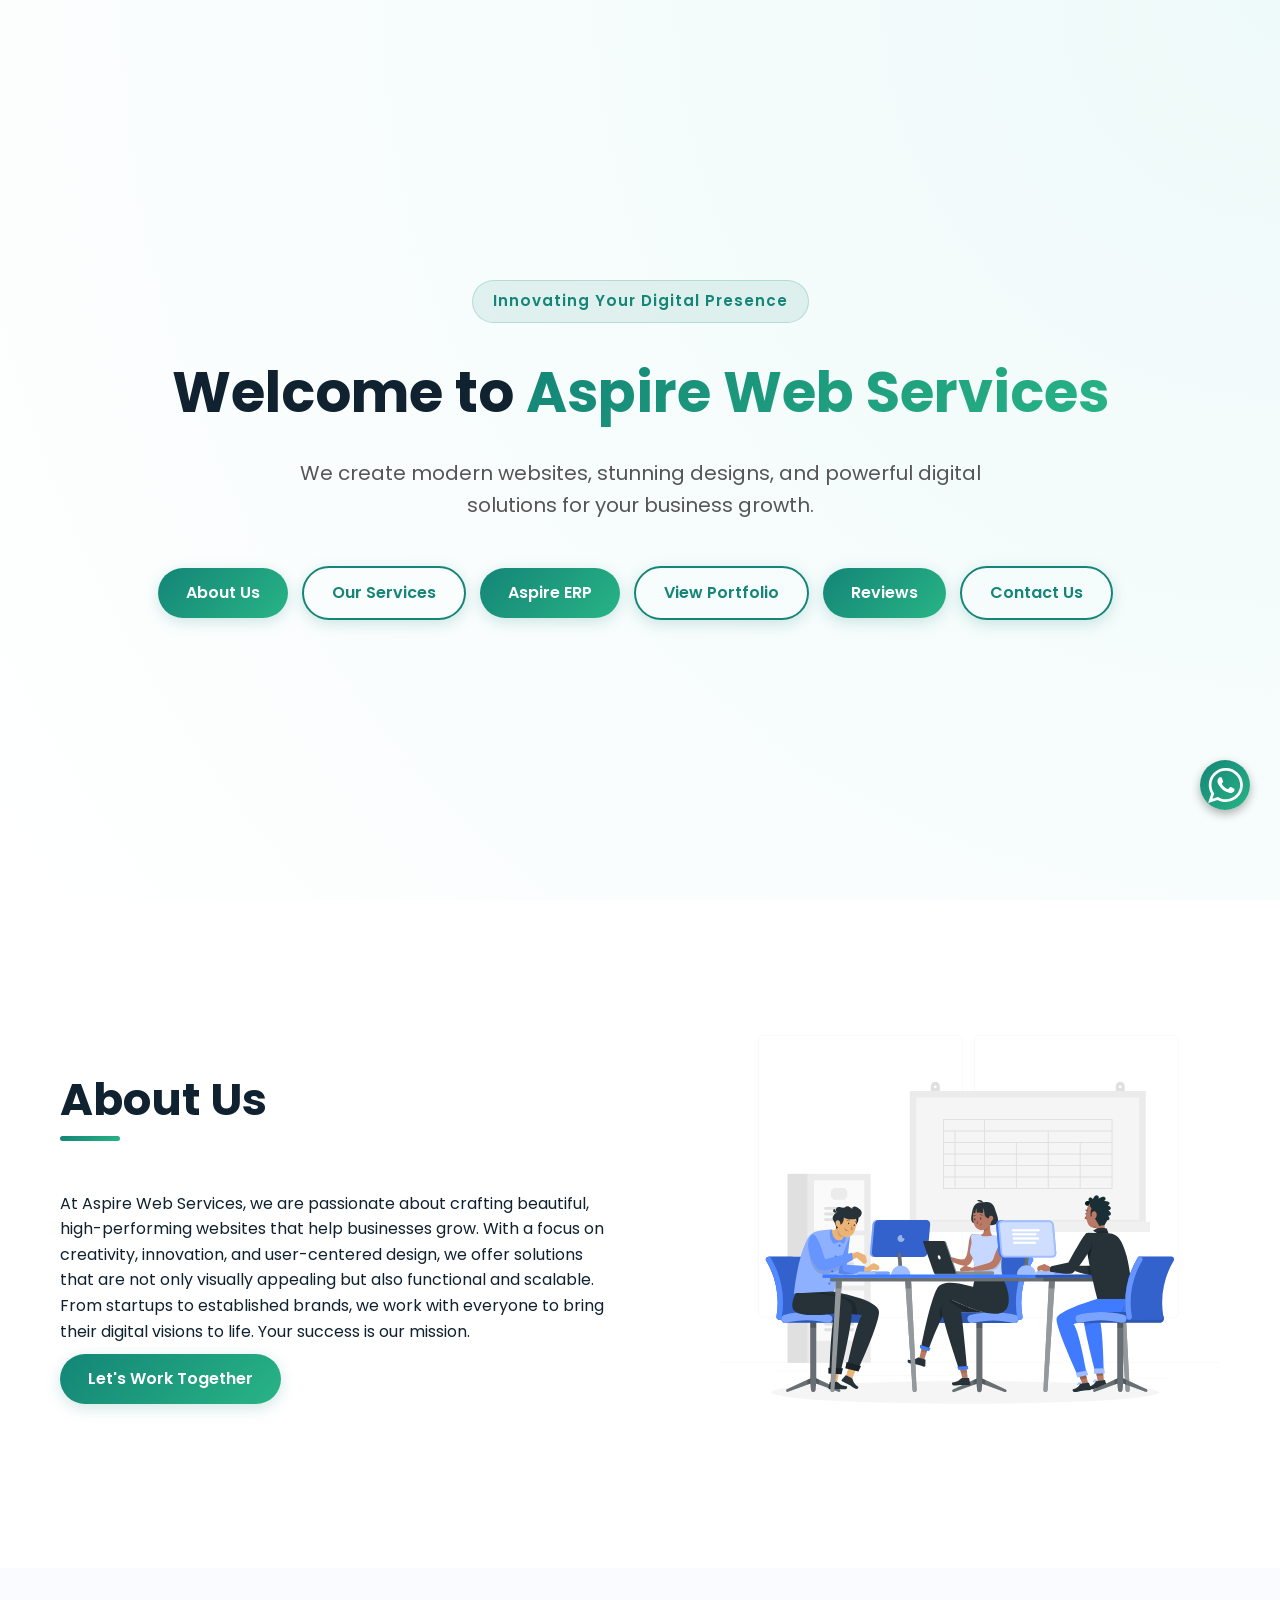
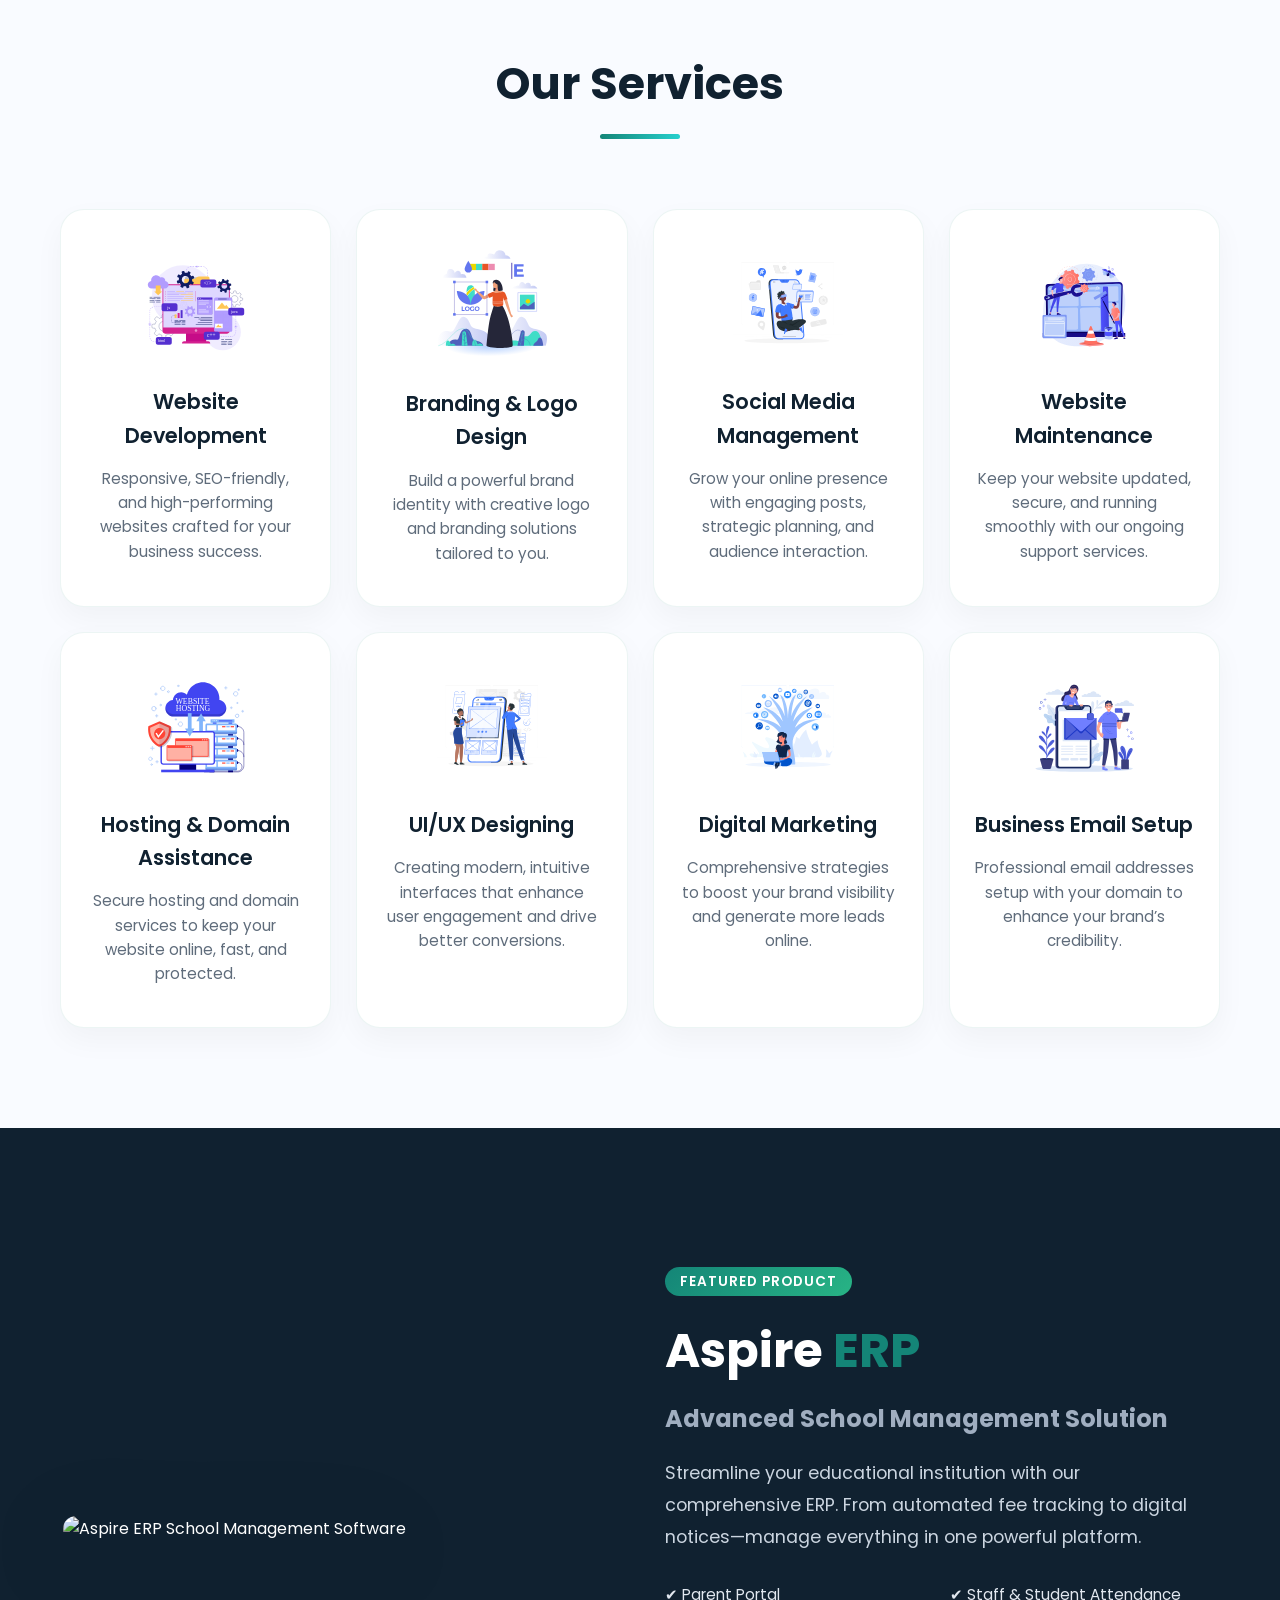
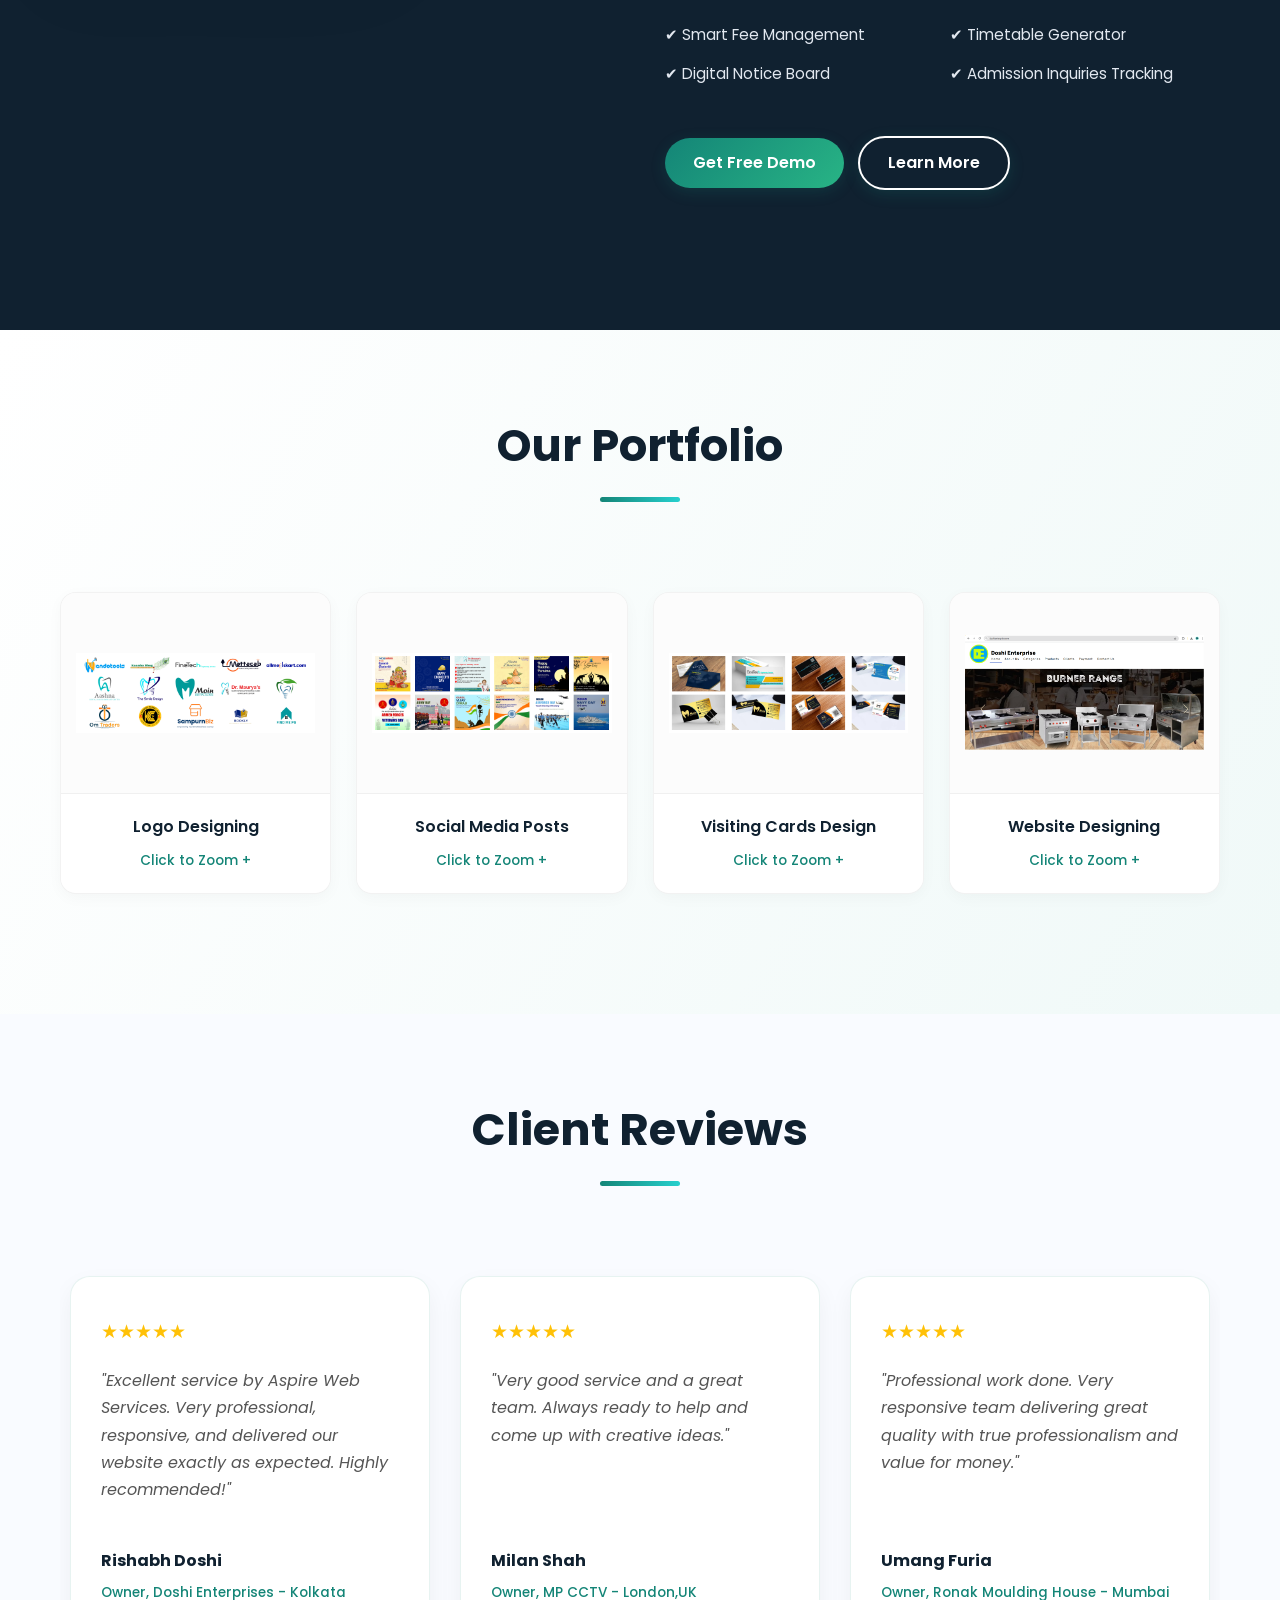
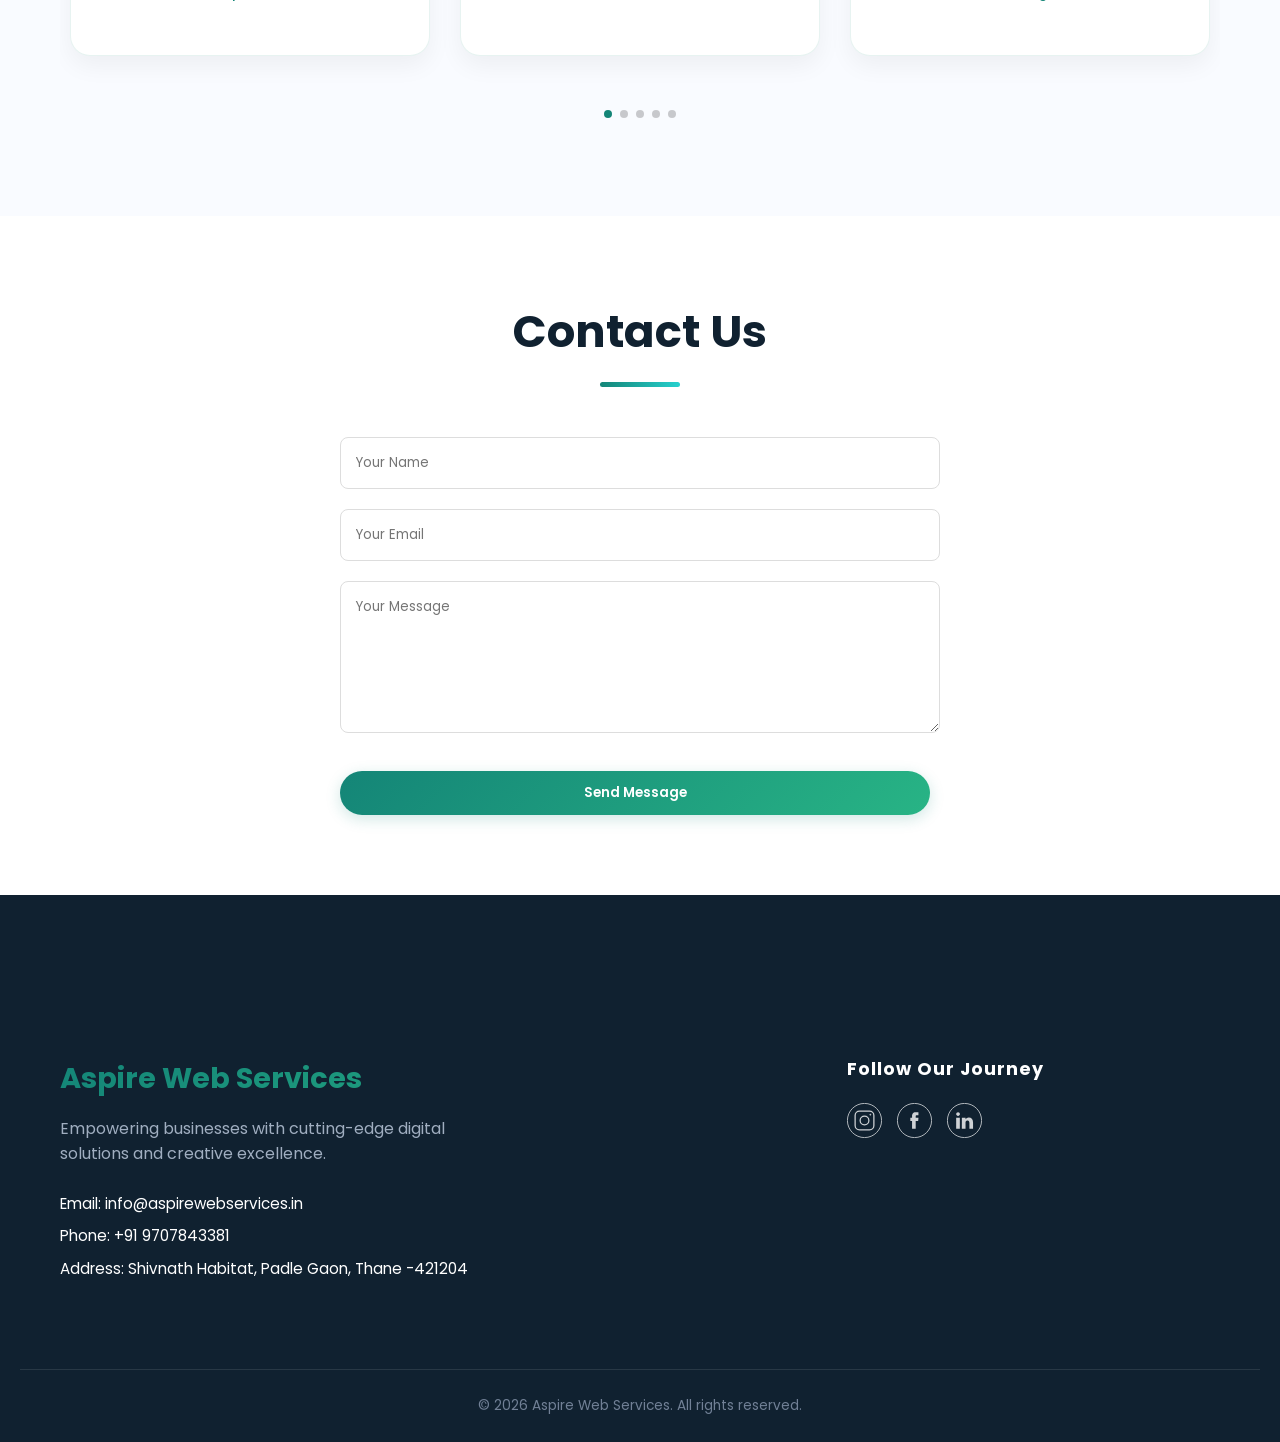
==== index.html @ 60466fd7 "Update index.html" ====
<!DOCTYPE html>
<html lang="en">
<head>
  <meta charset="UTF-8" />
  <meta name="viewport" content="width=device-width, initial-scale=1.0" />
<title>Aspire Web Services | Web Design & School Management Software Thane</title>
<meta name="title" content="Aspire Web Services | Web Design & School Management Software Thane">
<meta name="description" content="Professional Web Design, Branding, and Aspire ERP - the best School Management Software in Thane. High-performance digital solutions for your business growth.">

<meta property="og:type" content="website">
<meta property="og:url" content="https://www.aspirewebservices.com/">
<meta property="og:title" content="Aspire Web Services | Innovating Digital Presence">
<meta property="og:description" content="Custom Web Solutions and Powerful School ERP (Aspire ERP). Get your free demo today!">
<meta property="og:image" content="https://www.aspirewebservices.in/images/ogimage.jpeg">

  <link href="https://fonts.googleapis.com/css2?family=Poppins:wght@300;500;700&display=swap" rel="stylesheet">
  <link rel="stylesheet" href="css/style.css">
  <script src="js/main.js" defer></script>
  <!-- Swiper CSS -->
  <link rel="stylesheet" href="https://unpkg.com/swiper/swiper-bundle.min.css" />
</head>
<body>

  <!-- Header / Hero Section -->
  <section class="hero">
    <div class="container">
      <div class="hero-buttons-container">
      <div class="hero-content">
        <span class="hero-badge">Innovating Your Digital Presence</span>
        <h1>Welcome to <span class="highlight">Aspire Web Services</span></h1>
        <p>We create modern websites, stunning designs, and powerful digital solutions for your business growth.</p>
        
        <div class="hero-buttons">
        <a href="#about" class="btn">About Us</a>
        <a href="#services" class="btn btn-outline">Our Services</a>
        <a href="#aspire-erp" class="btn">Aspire ERP</a>
        <a href="#portfolio" class="btn btn-outline">View Portfolio</a>
        <a href="#reviews" class="btn">Reviews</a>
        <a href="#contact" class="btn btn-outline">Contact Us</a>
        </div>
      </div>
    </div>
  </section>
  

<!-- About Section -->
<section class="about" id="about">
  <div class="container about-container">
    <div class="about-text">
    <h2 class="aboutsection-title">About Us</h2>
      <p>At Aspire Web Services, we are passionate about crafting beautiful, high-performing websites that help businesses grow. With a focus on creativity, innovation, and user-centered design, we offer solutions that are not only visually appealing but also functional and scalable.</p>
      <p>From startups to established brands, we work with everyone to bring their digital visions to life. Your success is our mission.</p>
      <a href="#contact" class="btn">Let's Work Together</a>
    </div>
    <div class="about-image">
      <img src="images/about.svg" alt="About Aspire Web Services">
    </div>
  </div>
</section>
<!-- Services Section -->
<section class="services" id="services">
  <div class="container">
    <h2 class="section-title">Our Services</h2>
    <div class="services-grid">

      <div class="service-card">
        <img src="images/website.svg" alt="Web Development In Mumbai">
        <h3>Website Development</h3>
        <p>Responsive, SEO-friendly, and high-performing websites crafted for your business success.</p>
      </div>

      <div class="service-card">
        <img src="images/branding.svg" alt="Branding & Logo Design In Mumbai">
        <h3>Branding & Logo Design</h3>
        <p>Build a powerful brand identity with creative logo and branding solutions tailored to you.</p>
      </div>

      <div class="service-card">
        <img src="images/sm-media.svg" alt="Social Media Management In Mumbai">
        <h3>Social Media Management</h3>
        <p>Grow your online presence with engaging posts, strategic planning, and audience interaction.</p>
      </div>

      <div class="service-card">
        <img src="images/web-maintain.svg" alt="Website Maintenance In Mumbai">
        <h3>Website Maintenance</h3>
        <p>Keep your website updated, secure, and running smoothly with our ongoing support services.</p>
      </div>

      <div class="service-card">
        <img src="images/hosting.svg" alt="Hosting & Domain Assistance In Mumbai">
        <h3>Hosting & Domain Assistance</h3>
        <p>Secure hosting and domain services to keep your website online, fast, and protected.</p>
      </div>      

      <div class="service-card">
        <img src="images/ui-ux.svg" alt="UI/UX Design In Mumbai">
        <h3>UI/UX Designing</h3>
        <p>Creating modern, intuitive interfaces that enhance user engagement and drive better conversions.</p>
      </div>
      
      <div class="service-card">
        <img src="images/marketing.svg" alt="Digital Marketing In Mumbai">
        <h3>Digital Marketing</h3>
        <p>Comprehensive strategies to boost your brand visibility and generate more leads online.</p>
      </div>

      <div class="service-card">
        <img src="images/email.svg" alt="Business Email Setup In Mumbai">
        <h3>Business Email Setup</h3>
        <p>Professional email addresses setup with your domain to enhance your brand’s credibility.</p>
      </div>

    </div>
  </div>
</section>

<section class="featured-product" id="aspire-erp">
  <div class="container featured-container">
    <div class="featured-image">
      <img src="images/erp-mockup.png" alt="Aspire ERP School Management Software">
    </div>
    <div class="featured-content">
      <span class="badge">Featured Product</span>
      <h2>Aspire <span class="highlight-teal">ERP</span></h2>
      <h3>Advanced School Management Solution</h3>
<p>Streamline your educational institution with our comprehensive ERP. From automated fee tracking to digital notices—manage everything in one powerful platform.</p>

<ul class="feature-list">
  <li>✔ Parent Portal </li>
  <li>✔ Staff & Student Attendance</li>
  <li>✔ Smart Fee Management</li>
  <li>✔ Timetable Generator</li>
  <li>✔ Digital Notice Board</li>
  <li>✔ Admission Inquiries Tracking</li>
</ul>

      <div class="featured-buttons">
        <a href="https://wa.me/919707843381" class="btn">Get Free Demo</a>
        <a href="aspire-erp.html" class="btn btn-outline">Learn More</a>
      </div>
    </div>
  </div>
</section>

<section id="portfolio" class="portfolio-section" style="background: linear-gradient(120deg, #ffffff, #f0f9f8)">
  <div class="container">
    <h2 class="section-title">Our Portfolio</h2>
    <div class="portfolio-grid">
      
      <div class="portfolio-item" onclick="openLightbox('images/logodesigns.png')">
        <div class="portfolio-img-box">
          <img src="images/logodesigns.png" alt="Logo Designing">
        </div>
        <div class="portfolio-caption">
          <h3>Logo Designing</h3>
          <span class="view-project">Click to Zoom +</span>
        </div>
      </div>

      <div class="portfolio-item" onclick="openLightbox('images/socialmediaposts.png')">
        <div class="portfolio-img-box">
          <img src="images/socialmediaposts.png" alt="Social Media Posts">
        </div>
        <div class="portfolio-caption">
          <h3>Social Media Posts</h3>
          <span class="view-project">Click to Zoom +</span>
        </div>
      </div>

      <div class="portfolio-item" onclick="openLightbox('images/visitingcards.png')">
        <div class="portfolio-img-box">
          <img src="images/visitingcards.png" alt="Visiting Cards Design">
        </div>
        <div class="portfolio-caption">
          <h3>Visiting Cards Design</h3>
          <span class="view-project">Click to Zoom +</span>
        </div>
      </div>
      
      <div class="portfolio-item" onclick="openLightbox('images/project1.png')">
        <div class="portfolio-img-box">
          <img src="images/project1.png" alt="Website Designing">
        </div>
        <div class="portfolio-caption">
          <h3>Website Designing</h3>
          <span class="view-project">Click to Zoom +</span>
        </div>
      </div>

    </div>
  </div>
</section>

<script src="https://unpkg.com/swiper/swiper-bundle.min.js"></script>
<section class="reviews" id="reviews">
  <div class="container">
    <h2 class="section-title">Client Reviews</h2>
    
    <div class="swiper reviews-slider">
      <div class="swiper-wrapper">
        
        <div class="swiper-slide">
          <div class="review-card">
            <div class="stars">★★★★★</div>
            <p>"Excellent service by Aspire Web Services. Very professional, responsive, and delivered our website exactly as expected. Highly recommended!"</p>
            <div class="client-info">
              <h4>Rishabh Doshi</h4>
              <span>Owner, Doshi Enterprises - Kolkata</span>
            </div>
          </div>
        </div>

        <div class="swiper-slide">
          <div class="review-card">
            <div class="stars">★★★★★</div>
            <p>"Very good service and a great team. Always ready to help and come up with creative ideas."</p>
            <div class="client-info">
              <h4>Milan Shah</h4>
              <span>Owner, MP CCTV - London,UK</span>
            </div>
          </div>
        </div>

        <div class="swiper-slide">
          <div class="review-card">
            <div class="stars">★★★★★</div>
            <p>"Professional work done. Very responsive team delivering great quality with true professionalism and value for money."</p>
            <div class="client-info">
              <h4>Umang Furia</h4>
              <span>Owner, Ronak Moulding House - Mumbai</span>
            </div>
          </div>
        </div>
         <div class="swiper-slide">
          <div class="review-card">
            <div class="stars">★★★★★</div>
            <p>"Aspire Web Services provides great digital ads and marketing services at an affordable price. They work quickly and I highly recommend them."</p>
            <div class="client-info">
              <h4>Dr. Gaurav Shetty</h4>
              <span>Smile N Style Dental Clinic - Mumbai</span>
            </div>
          </div>
        </div>

        <div class="swiper-slide">
          <div class="review-card">
            <div class="stars">★★★★★</div>
            <p>"Satisfied with the work. Got great results and a smooth experience overall."</p>
            <div class="client-info">
              <h4>Dr. Binal Shah</h4>
              <span>Dentist - Mumbai</span>
            </div>
          </div>
        </div>

      </div>
      <div class="swiper-pagination"></div>
    </div>
  </div>
</section>

<!-- Contact Section -->
<section class="contact" id="contact">
  <div class="container">
    <h2 class="section-title">Contact Us</h2>
    <form class="contact-form" action="https://formspree.io/f/meogonjy" method="POST">
      
      <div class="form-group">
        <input type="text" name="name" placeholder="Your Name" required>
      </div>

      <div class="form-group">
        <input type="email" name="email" placeholder="Your Email" required>
      </div>

      <div class="form-group">
        <textarea name="message" rows="6" placeholder="Your Message" required></textarea>
      </div>

      <button type="submit" class="btn">Send Message</button>
    </form>
  </div>
</section>
<!-- WhatsApp Floating Button -->
<a href="https://wa.me/919707843381" class="whatsapp-float" target="_blank" title="Chat with us on WhatsApp">
  <img src="images/whatsapp.svg" alt="WhatsApp" />
</a>


<!-- Scroll to Top Button -->
<button id="scrollToTopBtn" title="Go to top">↑</button>

<!-- Footer Section -->
<footer class="footer">
  <div class="container footer-container">
    <div class="footer-brand">
      <h3>Aspire Web Services</h3>
      <p>Empowering businesses with cutting-edge digital solutions and creative excellence.</p>
      <div class="footer-contact-info">
        <p>Email: info@aspirewebservices.in</p>
        <p>Phone: +91 9707843381</p>
        <p>Address: Shivnath Habitat, Padle Gaon, Thane -421204

      </div>
    </div>

    <div class="footer-social-box">
      <h4>Follow Our Journey</h4>
      <div class="social-links">
        <a href="https://www.instagram.com/aspirewebservices/" target="_blank">
          <img src="images/insta.svg" alt="Instagram">
        </a>
        <a href="https://www.facebook.com/aspirewebstudio/" target="_blank">
          <img src="images/facebook.svg" alt="Facebook">
        </a>
        <a href="https://in.linkedin.com/company/aspire-web-studio" target="_blank">
          <img src="images/linkedin.svg" alt="LinkedIn">
        </a>
      </div>
    </div>
  </div>
  <div class="footer-bottom">
    <p>© 2026 Aspire Web Services. All rights reserved.</p>
  </div>
</footer>
<div id="portfolio-lightbox" onclick="closeLightbox()">
    <span class="close-btn">&times;</span>
    <img id="lightbox-img" src="" alt="Full View">
</div>

</body>
</html>
---- css/style.css ----
/* Brand Variables */
:root {
  --primary-teal: #148577;
  --secondary-navy: #102130;
  --gradient-accent: linear-gradient(135deg, #148577, #28b485);
  --text-dark: #102130;
  --text-gray: #555;
  --bg-light: #f9fbff;
  --white: #ffffff;
}

/* Reset and Global */
* {
  margin: 0;
  padding: 0;
  box-sizing: border-box;
  font-family: 'Poppins', sans-serif;
}

html {
  scroll-behavior: smooth;
}

body {
  background-color: var(--white);
  color: var(--text-dark);
  line-height: 1.6;
}

/* Container */
.container {
  max-width: 1200px;
  margin: 0 auto;
  padding: 80px 20px;
}

/* Buttons */
.btn {
  background: var(--gradient-accent);
  color: #fff;
  padding: 12px 28px;
  border: none;
  border-radius: 50px;
  font-weight: 600;
  text-decoration: none;
  display: inline-block;
  margin: 10px 10px 0 0;
  transition: all 0.3s ease;
  box-shadow: 0 4px 15px rgba(20, 133, 119, 0.2);
}

.btn:hover {
  transform: translateY(-3px);
  box-shadow: 0 6px 20px rgba(20, 133, 119, 0.4);
  
}

.btn-outline {
  background: transparent;
  border: 2px solid var(--primary-teal);
  color: var(--primary-teal);
}

.btn-outline:hover {
  background: var(--primary-teal);
  color: var(--white);
}

/* Hero Section */
.hero {
  min-height: 100vh;
  display: flex;
  align-items: center;
  justify-content: center;
  text-align: center;
  background: radial-gradient(circle at top right, #eefaf9, #ffffff);
  padding: 40px 20px;
}

.hero h1 {
  font-size: 3.5rem;
  margin-bottom: 20px;
  color: var(--secondary-navy);
}

.hero .highlight {
  background: var(--gradient-accent);
  background-clip: text; /* Standard Property */
  -webkit-background-clip: text; /* Safari/Chrome support ke liye */
  -webkit-text-fill-color: transparent; /* Text ko transparent karne ke liye */
  color: transparent; /* Fallback */
}

.hero p {
  font-size: 1.25rem;
  max-width: 700px;
  margin: 0 auto 35px;
  color: var(--text-gray);
}
.hero-badge {
    display: inline-block;
    background: rgba(20, 133, 119, 0.1); /* Light Teal background */
    color: var(--primary-teal);
    padding: 8px 20px;
    border-radius: 30px;
    font-size: 0.95rem;
    font-weight: 600;
    letter-spacing: 1px;
    margin-bottom: 25px;
    border: 1px solid rgba(20, 133, 119, 0.2);
}

/* Services Section */
/* Services Section */
.services {
    background-color: #f9fbff; 
    /*padding: 80px 20px;*/
}

/* Title Chamak Fix */
.section-title {
  text-align: center;
  font-size: 2.8rem;
  color: #102130; /* Directly using your Navy */
  margin-bottom: 50px;
  position: relative;
  font-weight: 700;
}

.section-title::after {
  content: '';
  display: block;
  width: 80px; /* Thoda bada line */
  height: 5px;
  background: linear-gradient(to right, #148577, #26d0ce); /* Teal Gradient */
  margin: 15px auto 0;
  border-radius: 10px;
}

.services-grid {
    display: grid;
    grid-template-columns: repeat(4, 1fr); 
    gap: 25px; /* Gap thoda badhaya */
    padding: 20px 0;
    max-width: 1200px;
    margin: 0 auto;
}

/* Tablet Fix */
@media (max-width: 1024px) {
    .services-grid {
        grid-template-columns: repeat(2, 1fr);
    }
}

/* Mobile Fix (Jo humne discuss kiya tha) */
@media (max-width: 600px) {
    .services-grid {
        grid-template-columns: 1fr;
        gap: 30px; /* Mobile pe cards ke beech gap */
    }
    .section-title {
        font-size: 2.2rem;
    }
}

.service-card {
    background: #ffffff;
    border-radius: 24px; /* More modern rounded corners */
    padding: 40px 25px; /* Padding badhayi taaki "Breathable" lage */
    height: 100%;
    text-align: center;
    border: 1px solid rgba(20, 133, 119, 0.08); /* Light Teal border */
    box-shadow: 0 12px 30px rgba(0, 0, 0, 0.04); /* Soft professional shadow */
    transition: all 0.4s cubic-bezier(0.175, 0.885, 0.32, 1.275); /* Smooth pop effect */
    display: flex;
    flex-direction: column;
    align-items: center;
}

/* Hover Effect - Jo "Premium" feel dega */
.service-card:hover {
    transform: translateY(-12px);
    border-color: #148577;
    box-shadow: 0 20px 40px rgba(20, 133, 119, 0.12);
}

.service-card img {
    width: 110px; /* Size thoda badhaya */
    height: auto;
    margin-bottom: 25px;
    /*filter: drop-shadow(0 5px 10px rgba(0,0,0,0.05));*/ /* Image pe subtle shadow */
}

.service-card h3 {
    font-size: 1.3rem; /* Desktop pe thoda bada aur readable */
    color: #102130;
    font-weight: 600;
    margin-bottom: 15px;
}

.service-card p {
    font-size: 0.95rem;
    color: #5f6c7b; /* Soft gray for better readability */
    line-height: 1.6;
}

/* =========================================
   Modern Footer Fix
   ========================================= */
.footer {
    background-color: var(--secondary-navy);
    color: var(--white);
    padding: 80px 20px 0; /* Space for content */
}

.footer-container {
    display: grid;
    grid-template-columns: 2fr 1fr; /* Brand left, Social right */
    gap: 40px;
    align-items: start;
    padding-bottom: 60px;
}

.footer-brand h3 {
    font-size: 1.8rem;
    margin-bottom: 15px;
    background: var(--gradient-accent);
    -webkit-background-clip: text;
    -webkit-text-fill-color: transparent;
}

.footer-brand p {
    color: #a0aec0;
    max-width: 450px;
    margin-bottom: 25px;
}

.footer-contact-info p {
    font-size: 0.95rem;
    margin-bottom: 8px;
    color: var(--white);
}

.footer-social-box h4 {
    margin-bottom: 20px;
    font-size: 1.1rem;
    letter-spacing: 1px;
}

.social-links {
    display: flex;
    gap: 15px;
}

.social-links a img {
    width: 35px;
    height: 35px;
    transition: transform 0.3s ease, opacity 0.3s ease;
    opacity: 0.8;
}

.social-links a:hover img {
    transform: translateY(-5px);
    opacity: 1;
}

.footer-bottom {
    border-top: 1px solid rgba(255, 255, 255, 0.1);
    padding: 25px 20px;
    text-align: center;
    font-size: 0.85rem;
    color: #718096;
}

@media (max-width: 768px) {
    .footer-container {
        grid-template-columns: 1fr;
        text-align: center;
    }
    .footer-brand p { margin: 0 auto 25px; }
    .social-links { justify-content: center; }
}
.whatsapp-float {
  position: fixed;
  bottom: 90px;
  right: 30px;
  width: 50px; /* Fixed size */
  height: 50px;
  z-index: 1000;
  background: var(--gradient-accent);
  border-radius: 50%;
  display: flex;
  justify-content: center;
  align-items: center;
  box-shadow: 0 4px 10px rgba(0,0,0,0.3);
}

.whatsapp-float img {
  width: 35px; /* Icon size fixed */
  height: 35px;
}

.whatsapp-float:hover {
    transform: translateY(-5px);
    box-shadow: 0 6px 20px rgba(20, 133, 119, 0.5);
}

.container {
  max-width: 1200px;
  margin: 0 auto; /* Ye center karega content ko */
  padding: 80px 20px;
  width: 100%;
}

/* Contact form ko center karne ke liye */
.contact-form {
  max-width: 600px;
  margin: 0 auto; /* Center alignment */
  display: flex;
  flex-direction: column;
  gap: 20px;
}

.contact-form input, 
.contact-form textarea {
  width: 100%; /* Full width within the form */
  padding: 15px;
  border: 1px solid #ddd;
  border-radius: 8px;
}

/* About Section Fix */
.aboutsection-title {
  font-size: 2.8rem;
  color: var(--secondary-navy);
  margin-bottom: 50px;
  position: relative;
}
.aboutsection-title::after {
  content: '';
  display: block;
  width: 60px;
  height: 5px;
  background: var(--gradient-accent);
  border-radius: 10px;
}


/* About Us Alignment Fix */
.about-container {
    display: flex;
    align-items: center;
    justify-content: space-between;
    gap: 40px; /* Space between text and image */
}

.about-text {
    flex: 1; /* Occupy remaining space */
}

.about-image {
    flex: 1;
    text-align: right; /* Align image to the right on desktop */
}
.about-image img {
  width: 100%;
  max-width: 500px; /* Image ka size control karne ke liye */
  height: auto;
}
/* --- Mobile Fix --- */
@media (max-width: 768px) {

  .about-container {
        display: flex !important;
        flex-direction: column !important; 
        align-items: center !important;
        text-align: center !important;
        gap: 20px !important;
        padding: 10px 15px !important;
    }

    /* 2. Title aur Teal Line ko center kiya */
    .aboutsection-title {
        font-size: 2.2rem !important;
        text-align: center !important;
        width: 100% !important;
        margin-bottom: 10px !important;
    }

    .aboutsection-title::after {
        content: '';
        position: absolute;
        left: 50% !important;
        transform: translateX(-50%) !important;
        bottom: -15px !important;
        width: 60px !important;
    }

    /* 3. Image ko Order -1 dekar sabse upar laya */
    .about-image {
        order: -1 !important; /* Ye div ko upar fekega */
        width: 100% !important;
        display: flex;
        justify-content: center;
        margin-bottom: 20px;
    }

    .about-image img {
        width: 90% !important; /* Image ko bada aur saaf kiya */
        max-width: 320px !important;
        height: auto !important;
    }

    /* 4. Text alignment */
    .about-text {
        width: 100% !important;
    }

    .about-text p {
        font-size: 1rem !important;
        line-height: 1.6;
        padding: 0 5px;
        margin-bottom: 20px;
        margin-top: 35px;
        text-align: center;
    }
}

/* =========================================
   Portfolio Grid (4-Column Layout)
   ========================================= */
.portfolio-grid {
    display: grid;
    grid-template-columns: repeat(4, 1fr); /* 4 columns for desktop */
    gap: 25px;
    padding: 40px 0;
}

.portfolio-item {
    text-decoration: none; /* Link underline removal */
    background: var(--white);
    border-radius: 16px;
    overflow: hidden;
    border: 1px solid rgba(0, 0, 0, 0.05);
    box-shadow: 0 4px 15px rgba(0, 0, 0, 0.03);
    transition: all 0.3s cubic-bezier(0.4, 0, 0.2, 1);
    display: flex;
    flex-direction: column;
}

.portfolio-item:hover {
    transform: translateY(-8px);
    border-color: var(--primary-teal);
    box-shadow: 0 15px 35px rgba(20, 133, 119, 0.15);
}

.portfolio-img-box {
    width: 100%;
    height: 200px; /* Fixed height for consistency */
    background: #fcfcfc;
    overflow: hidden;
    display: flex;
    align-items: center;
    justify-content: center;
    padding: 15px;
}

.portfolio-img-box img {
    width: 100%;
    height: 100%;
    object-fit: contain; /* Logos/Cards ke liye best taaki kate nahi */
    transition: transform 0.5s ease;
}

.portfolio-item:hover .portfolio-img-box img {
    transform: scale(1.08);
}

.portfolio-caption {
    padding: 20px 15px;
    text-align: center;
    background: var(--white);
    border-top: 1px solid #f0f0f0;
}

.portfolio-caption h3 {
    font-size: 1rem;
    color: var(--secondary-navy);
    margin-bottom: 8px;
    font-weight: 600;
}

.view-project {
    font-size: 0.85rem;
    color: var(--primary-teal);
    font-weight: 500;
    display: inline-block;
}

/* Responsive Portfolio */
@media (max-width: 1024px) {
    .portfolio-grid { grid-template-columns: repeat(2, 1fr); }
}
@media (max-width: 600px) {
    .portfolio-grid { grid-template-columns: 1fr; }
}

#scrollToTopBtn {
    position: fixed;
    bottom: 30px;
    right: 30px;
    width: 50px;
    height: 50px;
    background: var(--gradient-accent); /* Tere logo wala Teal gradient */
    color: white;
    border: none;
    border-radius: 50%;
    font-size: 24px;
    font-weight: bold;
    cursor: pointer;
    z-index: 1000;
    display: none; /* JS isse show karega */
    align-items: center;
    justify-content: center;
    box-shadow: 0 4px 15px rgba(20, 133, 119, 0.3);
    transition: all 0.3s ease;
}

#scrollToTopBtn:hover {
    transform: translateY(-5px);
    box-shadow: 0 6px 20px rgba(20, 133, 119, 0.5);
}

/* Jab WhatsApp button ke upar ho toh overlap na kare */
@media (max-width: 768px) {
    #scrollToTopBtn {
        bottom: 100px; /* WhatsApp ke upar shift ho jayega mobile mein */
    }
}


/* Featured Product Section */
.featured-product {
    background-color: var(--secondary-navy); /* Dark Navy from Logo */
    padding: 60px 20px;
    color: var(--white);
    overflow: hidden;
}

.featured-container {
    display: flex;
    align-items: center;
    justify-content: space-between;
    gap: 50px; /* Space between content and image */
}

.featured-content {
    flex: 1;
}

.featured-image {
    flex: 1;
    display: flex;
    justify-content: center;
}

.featured-image img {
    width: 100%;
    max-width: 550px;
    filter: drop-shadow(0 20px 50px rgba(0,0,0,0.3));
    transition: transform 0.5s ease;
    border-radius:20px;
}

.featured-image:hover img {
    transform: scale(1.03);
}

.badge {
    background: var(--gradient-accent); /* Teal Gradient */
    padding: 5px 15px;
    border-radius: 20px;
    font-size: 0.85rem;
    font-weight: 600;
    text-transform: uppercase;
    letter-spacing: 1px;
}

.featured-content h2 {
    font-size: 3rem;
    margin: 20px 0 10px;
}

.highlight-teal {
    color: var(--primary-teal); /* Teal from Logo */
}

.featured-content h3 {
    font-size: 1.5rem;
    color: #a0aec0;
    margin-bottom: 20px;
}

.featured-content p {
    font-size: 1.1rem;
    color: #cbd5e0;
    margin-bottom: 30px;
    line-height: 1.8;
}

.feature-list {
    list-style: none;
    margin-bottom: 40px;
    display: grid;
    grid-template-columns: 1fr 1fr;
    gap: 15px;
}

.feature-list li {
    font-size: 0.95rem;
    color: #e2e8f0;
}

/* Featured Section ke buttons ke liye specific style */
.featured-buttons .btn-outline {
    border-color: var(--white);
    color: var(--white);
}

.featured-buttons .btn-outline:hover {
    background: var(--white);
    color: var(--secondary-navy);
}

/* Mobile Responsive */
/* Mobile Responsive Fix for Featured Section */
@media (max-width: 768px) {
    .featured-product {
        padding: 20px 15px !important;
    }

    .featured-container {
        flex-direction: column-reverse; /* Image niche, content upar */
        text-align: center;
        gap: 30px;
    }

    .featured-content h2 { 
        font-size: 2rem !important; 
        line-height: 1.2;
    }

    .featured-content h3 {
        font-size: 1.2rem !important;
        margin-bottom: 15px;
    }

    /* --- List Alignment Fix --- */
    .feature-list {
        display: inline-flex !important; /* Container ko center karne ke liye */
        flex-direction: column;
        text-align: left; /* Text ko left-align rakhega */
        margin: 0 auto 30px; /* Center alignment for the list block */
        padding: 0;
        grid-template-columns: 1fr; /* Force single column on mobile */
    }

    .feature-list li {
        font-size: 1rem !important;
        margin-bottom: 12px;
        display: flex; /* Tick aur text ko line mein lane ke liye */
        align-items: flex-start;
        gap: 10px;
        color: #e2e8f0;
    }


    /* Buttons spacing */
    .featured-buttons {
        display: flex;
        flex-direction: column;
        gap: 15px;
        width: 100%;
        max-width: 300px;
        margin: 0 auto;
    }

    .featured-buttons .btn {
        width: 100% !important;
        margin: 0 !important;
    }

    /* Image responsive scale */
    .featured-image img {
        max-width: 90%;
        margin-top: 20px;
    }
}

/* Reviews Section Styling */
.reviews {
    background-color: var(--bg-light); /* */
    /*padding: 100px 20px;*/
    overflow: hidden; /* Slider bahar na nikal jaye */
}

/* Swiper specifically 3 cards ke liye space mangta hai */
.reviews-slider {
    padding: 40px 10px 80px !important; /* Bottom padding badha di dots ke liye */
    position: relative;
}

.review-card {
    height: 100%; 
    display: flex;
    flex-direction: column;
    justify-content: space-between; /* Content aur client-info ke beech space rakhega */
    padding: 40px 30px 50px; /* Card ke niche thoda extra space */
    background: var(--white);
    border-radius: 20px;
    box-shadow: 0 10px 25px rgba(0,0,0,0.05);
    border: 1px solid rgba(20, 133, 119, 0.1);
    min-height: 380px; /* Sabhi cards ki minimum height fix kar di */
}
.review-card:hover {
    transform: translateY(-10px);
    border-color: var(--primary-teal); /* */
    box-shadow: 0 15px 35px rgba(20, 133, 119, 0.15); /* */
}

.stars {
    color: #ffc107;
    font-size: 1.2rem;
    margin-bottom: 20px;
}

.review-card p {
    font-style: italic;
    color: var(--text-gray); /* */
    margin-bottom: 25px;
    line-height: 1.7;
    flex-grow: 1; /* Text chota ho ya bada, card barabar rahega */
}

.client-info h4 {
    color: var(--secondary-navy); /* */
    margin-bottom: 5px;
}

.client-info span {
    font-size: 0.85rem;
    color: var(--primary-teal); /* */
    font-weight: 500;
}

/* Pagination Dots Customization */
.swiper-pagination {
    bottom: 10px !important; /* Slider container ke bottom se chipka diya */
}

.swiper-pagination-bullet-active {
    background: var(--primary-teal) !important;
    width: 25px; /* Active bullet thoda lamba dikhega premium vibe ke liye */
    border-radius: 5px;
}
.swiper-slide {
    height: auto; /* Cards ki height content ke hisaab se adjust hogi */
    display: flex;
    justify-content: center;
}

/* Lightbox Pop-up Styling */
#portfolio-lightbox {
    position: fixed;
    z-index: 9999;
    top: 0;
    left: 0;
    width: 100%;
    height: 100%;
    background: rgba(16, 33, 48, 0.95); /* Tera Navy color */
    display: none;
    align-items: center;
    justify-content: center;
    cursor: zoom-out;
}

#portfolio-lightbox img {
    max-width: 90%;
    max-height: 85%;
    border-radius: 10px;
    box-shadow: 0 0 30px rgba(20, 133, 119, 0.5); /* Teal glow */
    transition: transform 0.3s ease;
}

.close-btn {
    position: absolute;
    top: 20px;
    right: 30px;
    color: white;
    font-size: 40px;
    font-weight: bold;
    cursor: pointer;
}

/* Portfolio item ko clickable dikhane ke liye pointer cursor */
.portfolio-item {
    cursor: pointer;
}

/* Mobile Responsive Fixes */
@media (max-width: 768px) {
    
    /* 1. Hero Title Fix */
    .hero h1 {
        font-size: 2.2rem !important; /* Font chota kiya taaki words fit ho jayein */
        line-height: 1.2;
        margin-bottom: 15px;
    }

    .hero p {
        font-size: 1rem !important;
        padding: 0 15px; /* Side se thoda space */
    }

    /* 2. Innovating Badge Fix */
    .hero-badge {
        font-size: 0.8rem;
        padding: 5px 15px;
    }

    /* 3. Buttons Grid Fix */
    /* Agar tu chahta hai ki buttons list ki jagah do-do ki row mein aayein */
    .hero-buttons {
        display: grid;
        grid-template-columns: 1fr 1fr; /* 2 buttons ek row mein */
        gap: 10px;
        padding: 0 20px;
    }

    .btn {
        padding: 10px 5px !important; /* Compact buttons */
        font-size: 0.85rem !important;
        width: 100% !important;
        margin: 0 !important; /* Purane margins hata diye */
    }

    /* 4. WhatsApp & Scroll Top Buttons */
    /* Taaki ye ek dusre ke upar na chadhien */
   .whatsapp-float {
        bottom: 20px !important;
        right: 20px !important;
        z-index: 999;
    }

    #scrollToTopBtn {
        bottom: 85px !important; /* WhatsApp ke upar shift kiya */
        right: 22px !important; /* Thoda sa offset taaki symmetric lage */
        width: 45px !important;
        height: 45px !important;
        z-index: 998;
    }

  .section-title {
        font-size: 2.2rem !important;
        text-align: center !important;
        width: 100% !important;
        margin-bottom: 40px !important;
}

.section-title::after {
        content: '';
        position: absolute;
        left: 50% !important;
        transform: translateX(-50%) !important;
        bottom: -15px !important;
        width: 60px !important;
}
}
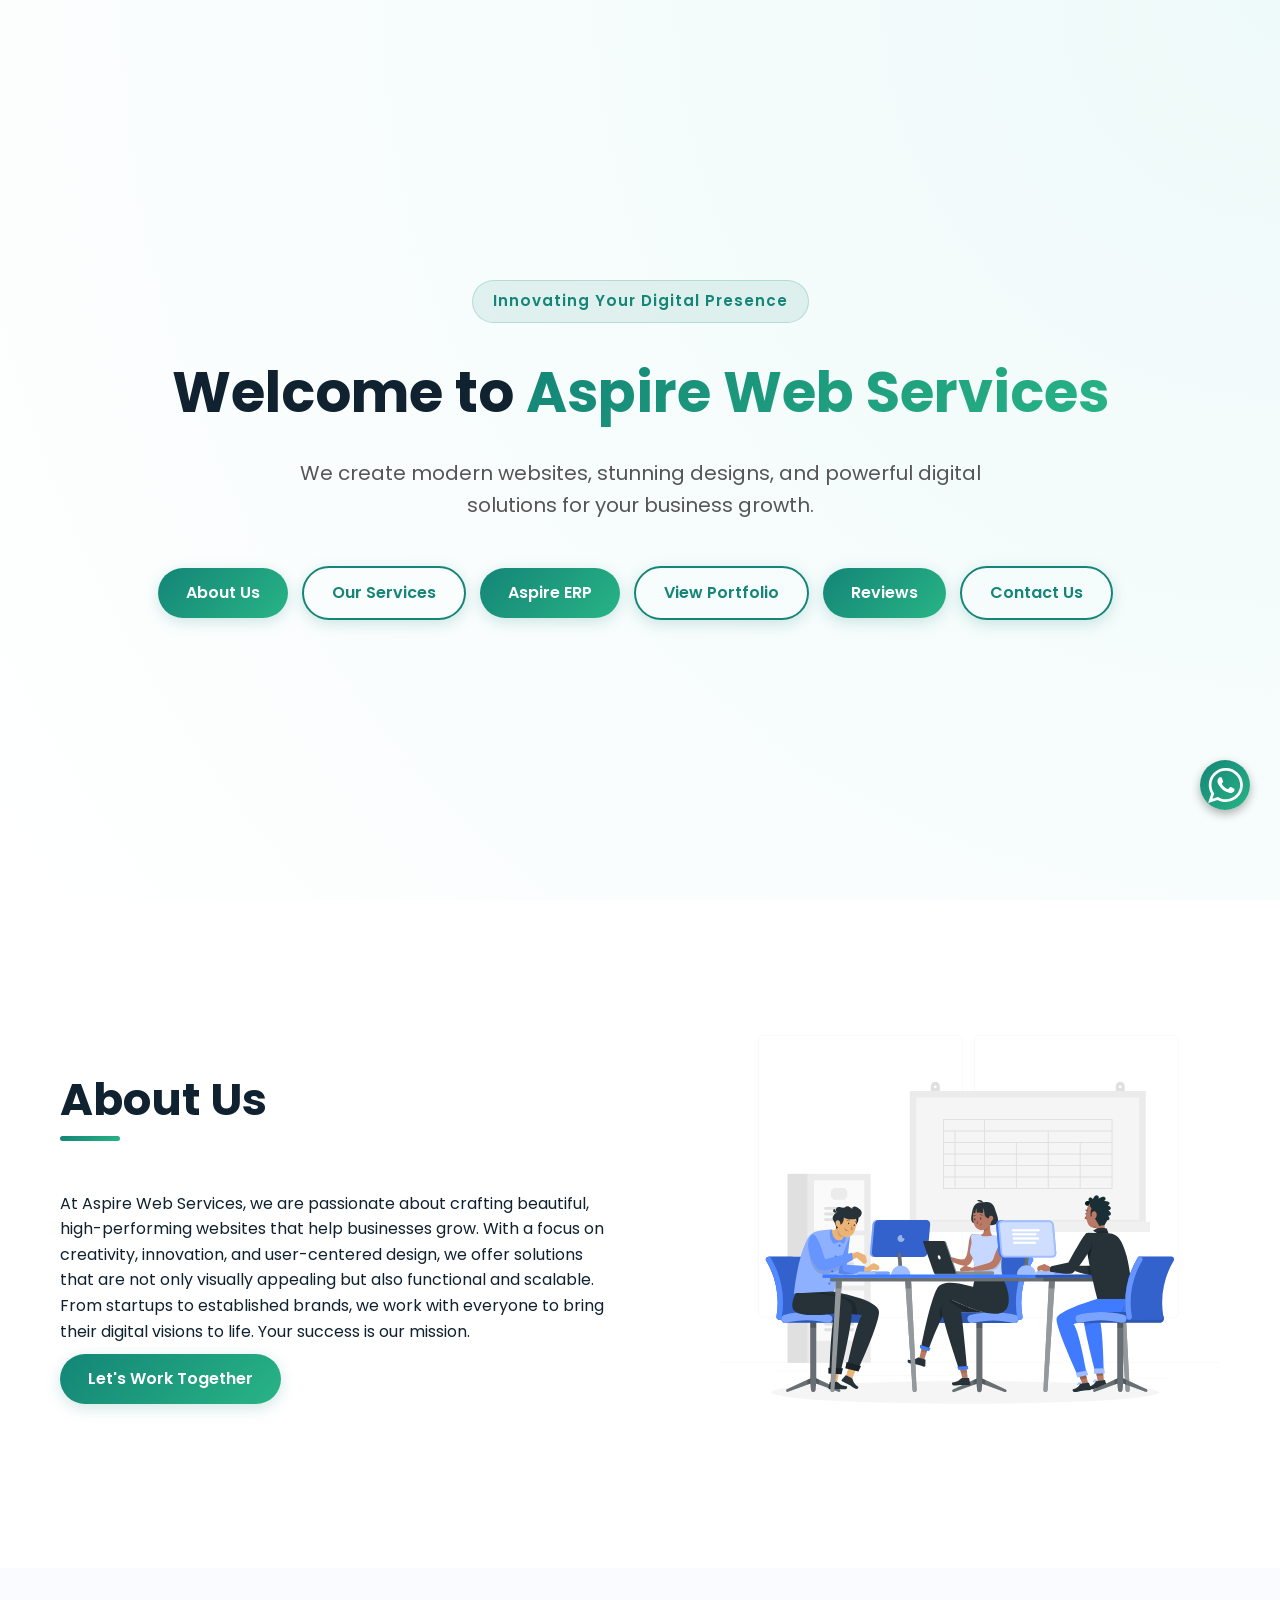
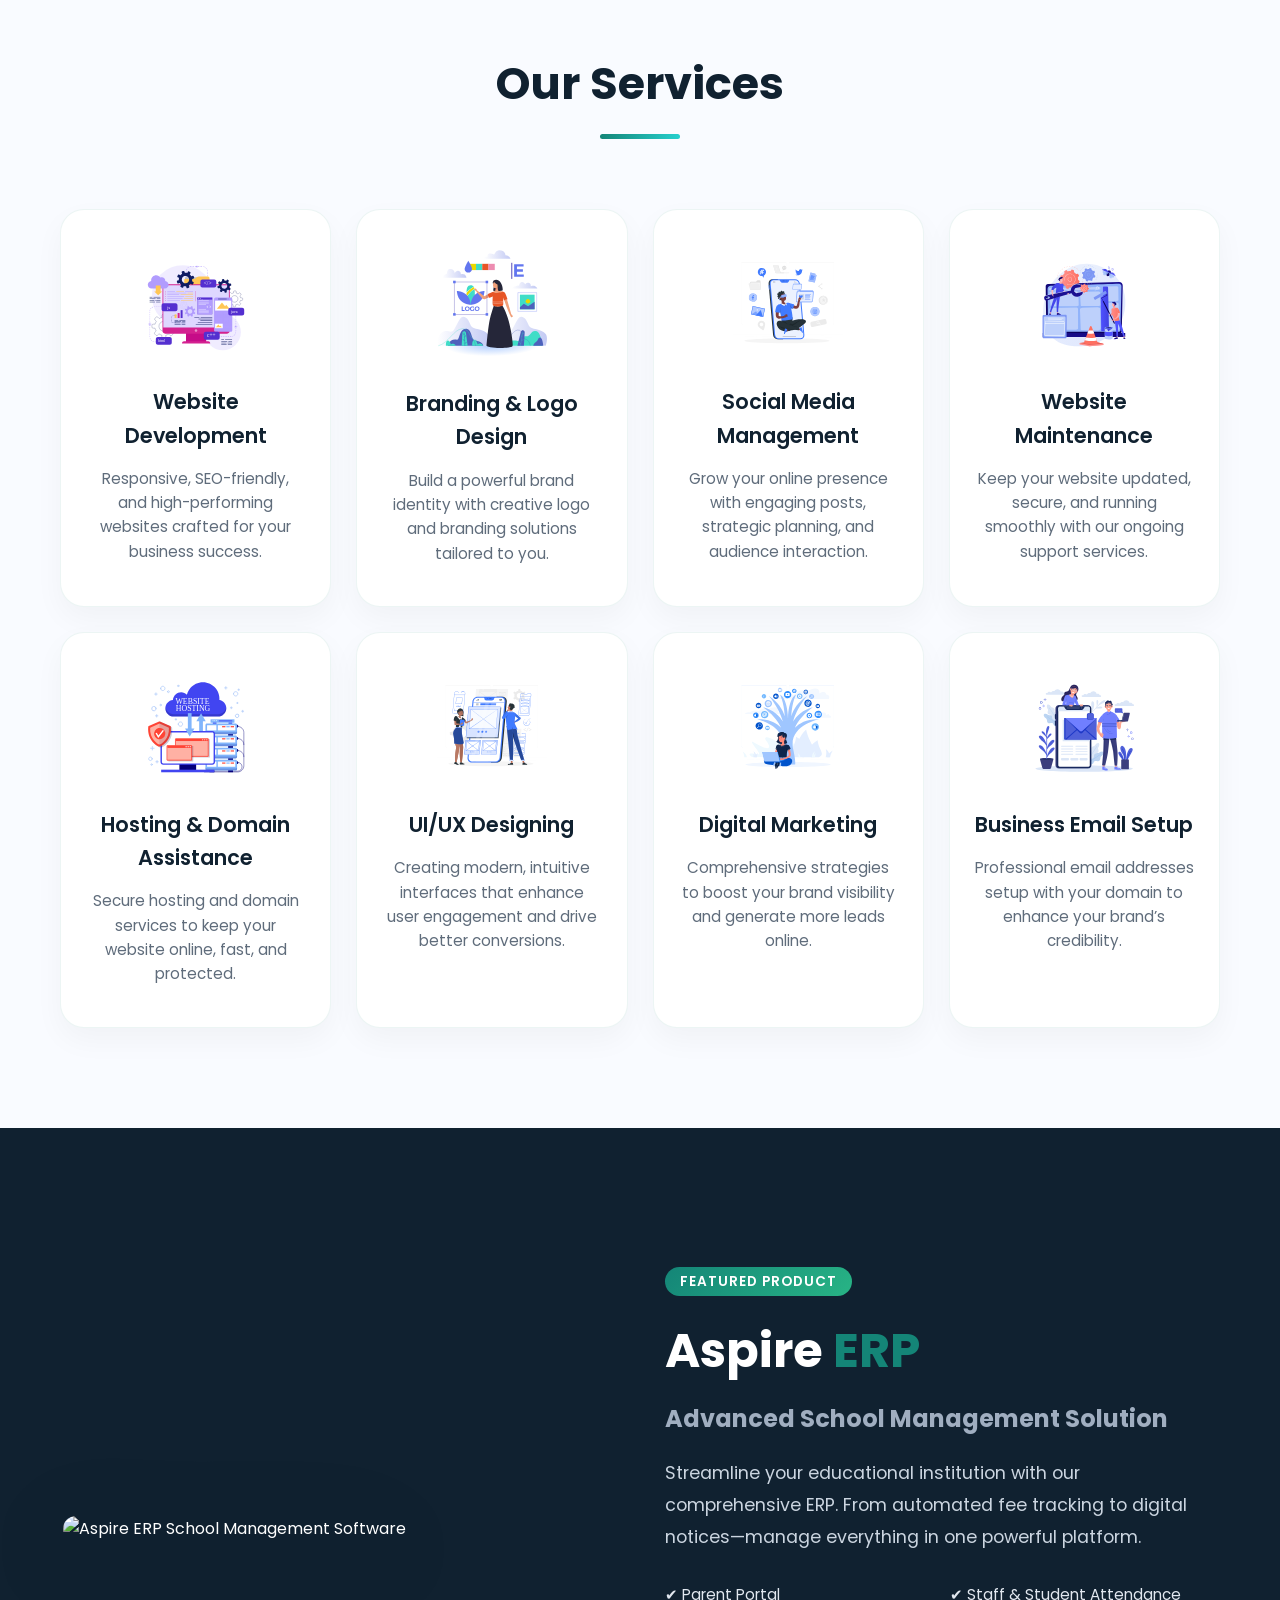
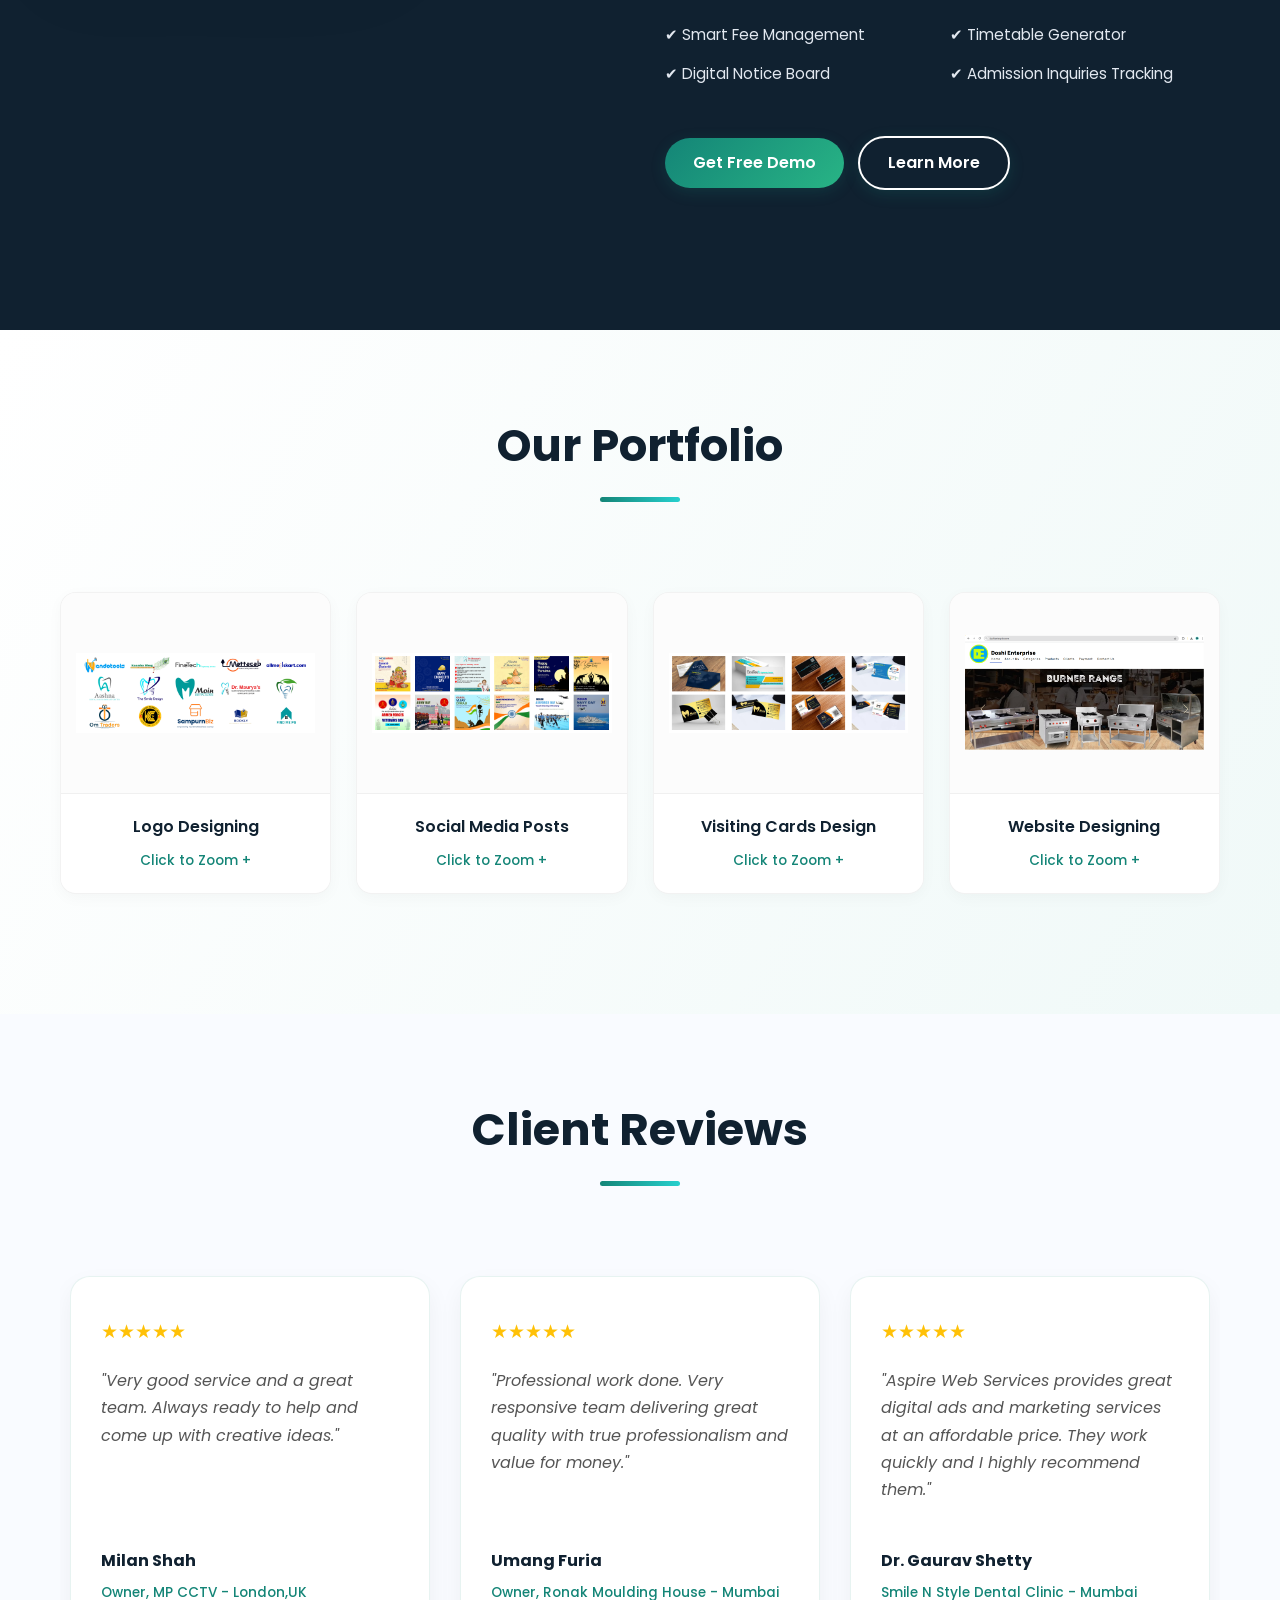
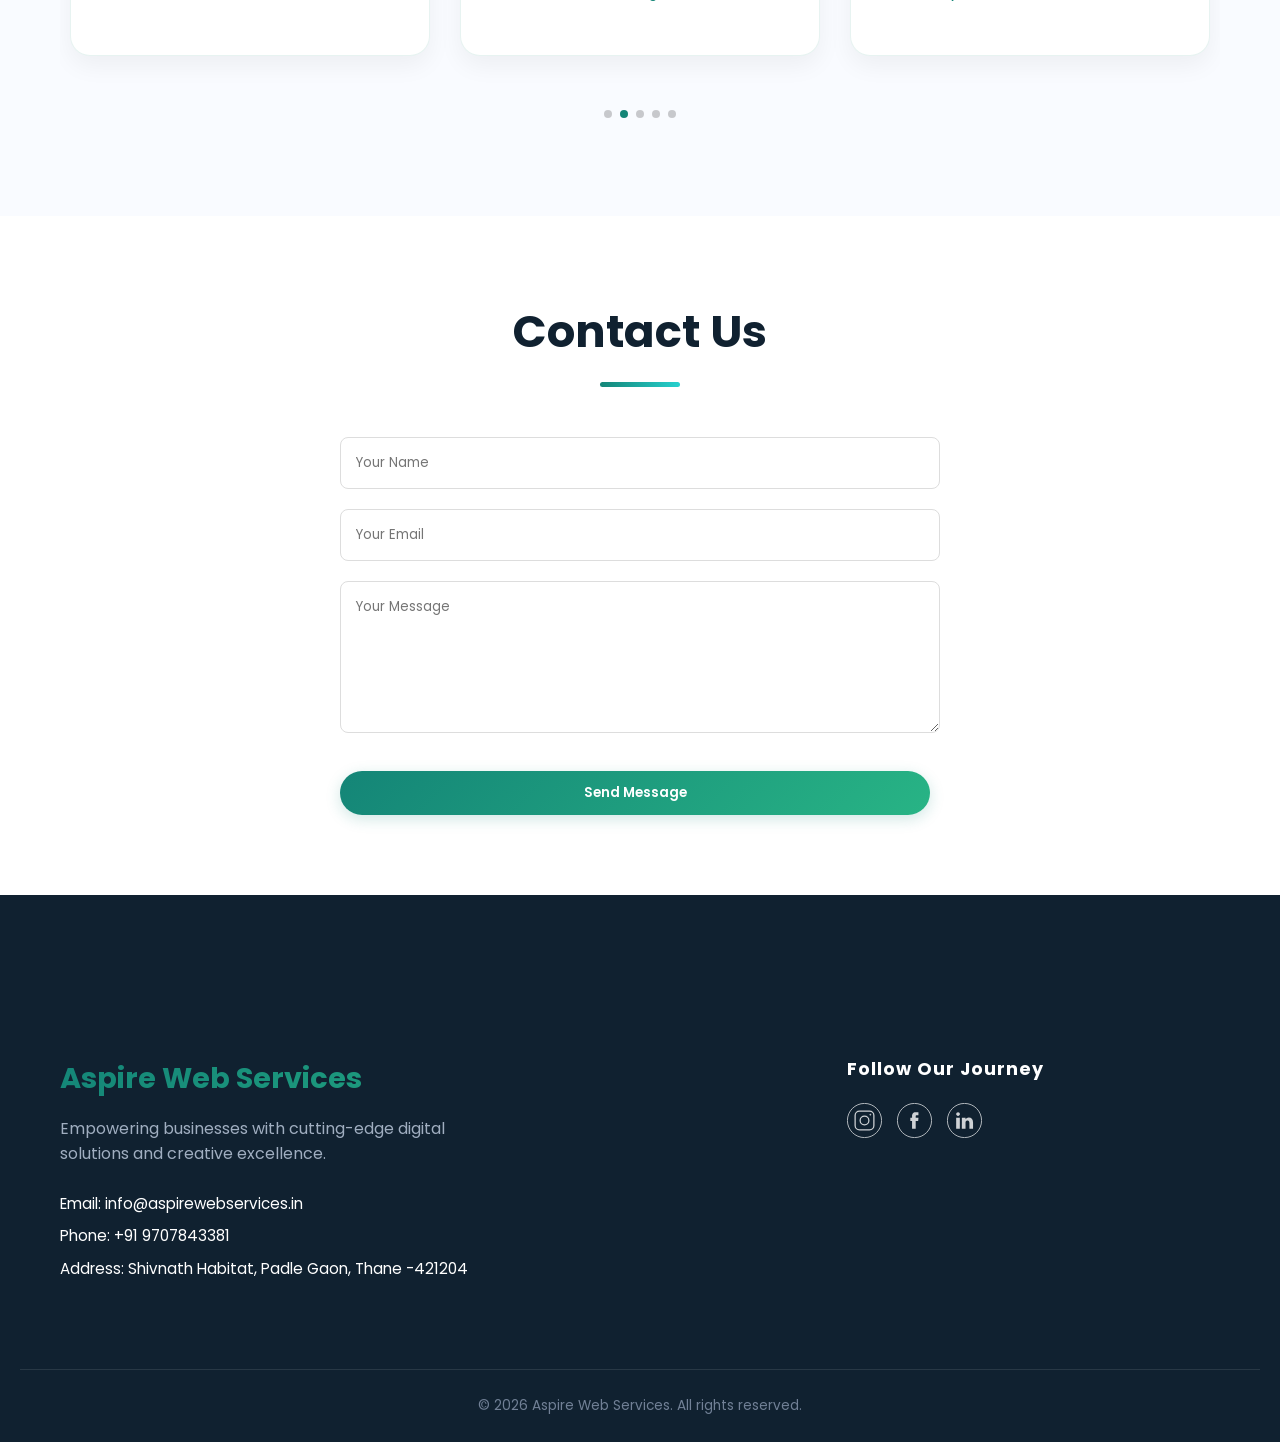
==== commit 010d1a0d: "Update index.html\" ====
--- a/index.html
+++ b/index.html
@@ -11,7 +11,7 @@
 <meta property="og:url" content="https://www.aspirewebservices.com/">
 <meta property="og:title" content="Aspire Web Services | Innovating Digital Presence">
 <meta property="og:description" content="Custom Web Solutions and Powerful School ERP (Aspire ERP). Get your free demo today!">
-<meta property="og:image" content="https://www.aspirewebservices.in/images/ogimage.jpeg">
+<meta property="og:image" content="https://www.aspirewebservices.in/images/ogimage.jpg">
 
   <link href="https://fonts.googleapis.com/css2?family=Poppins:wght@300;500;700&display=swap" rel="stylesheet">
   <link rel="stylesheet" href="css/style.css">
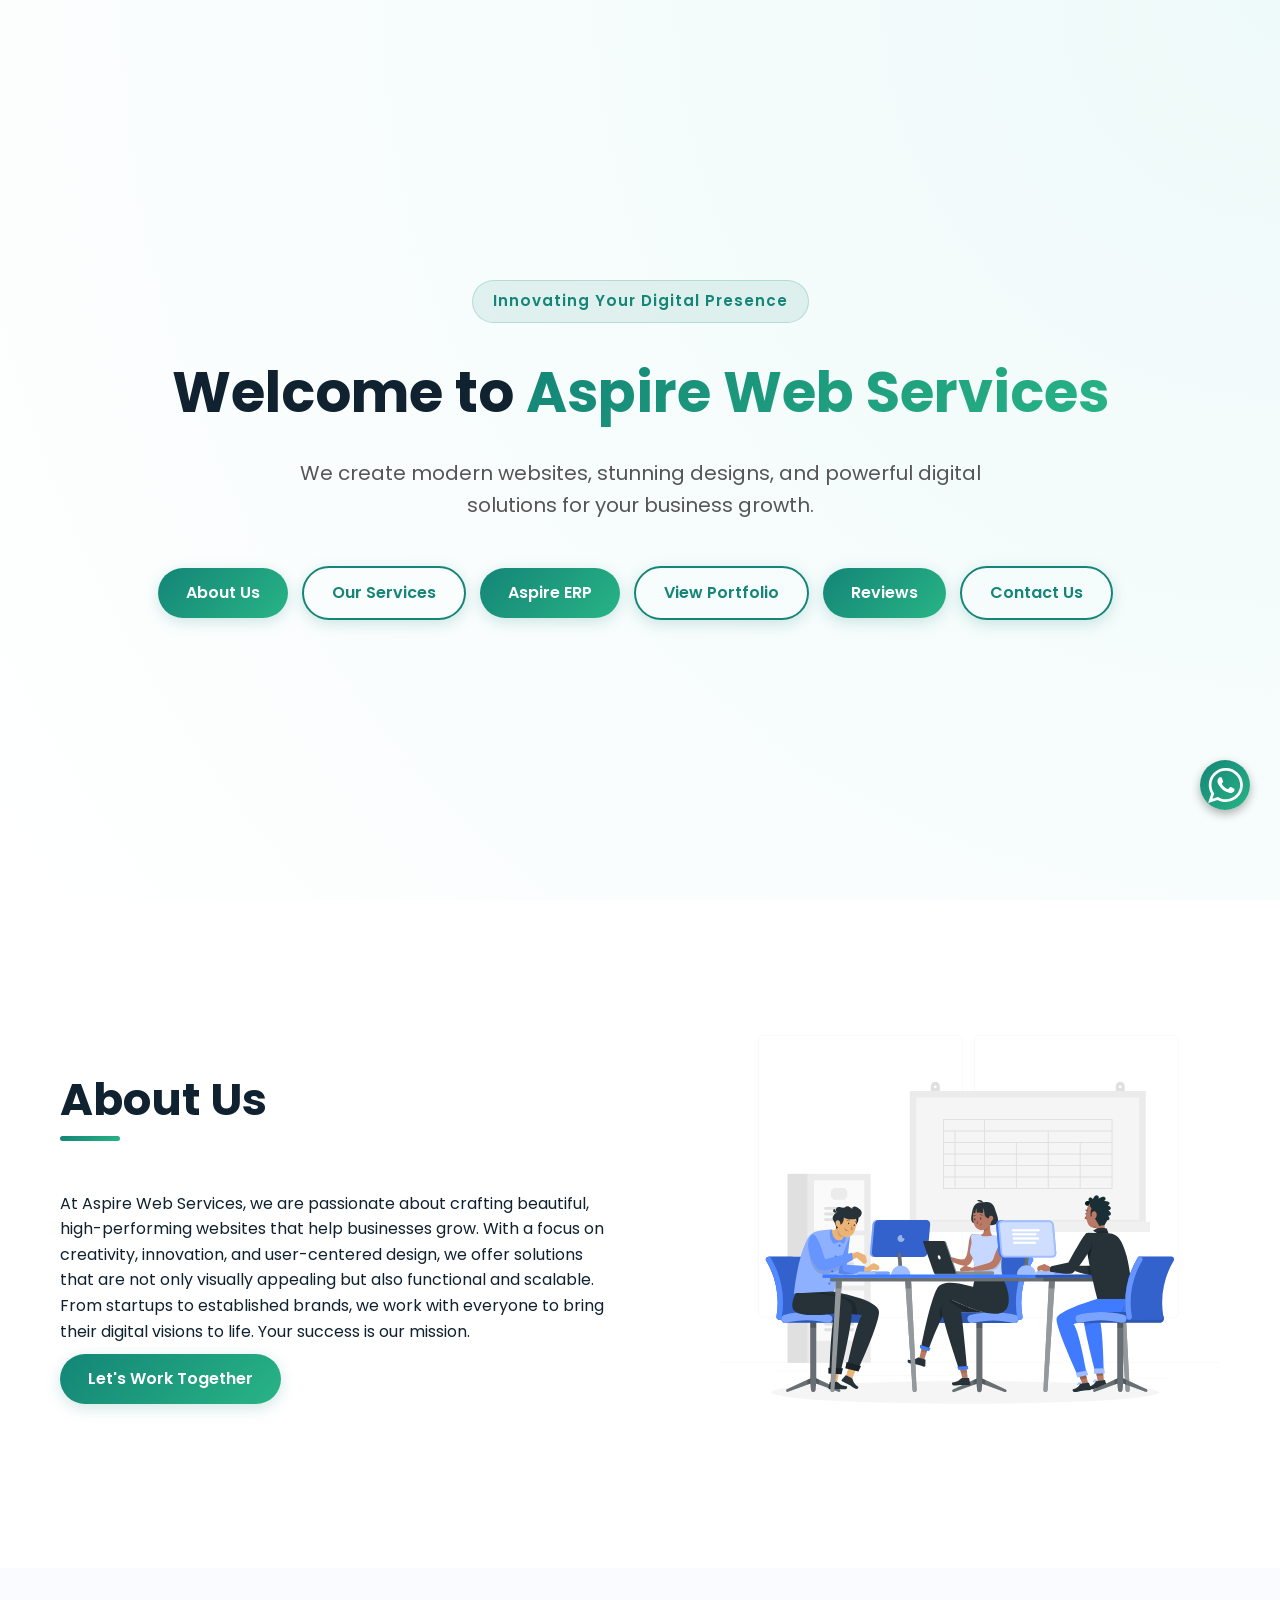
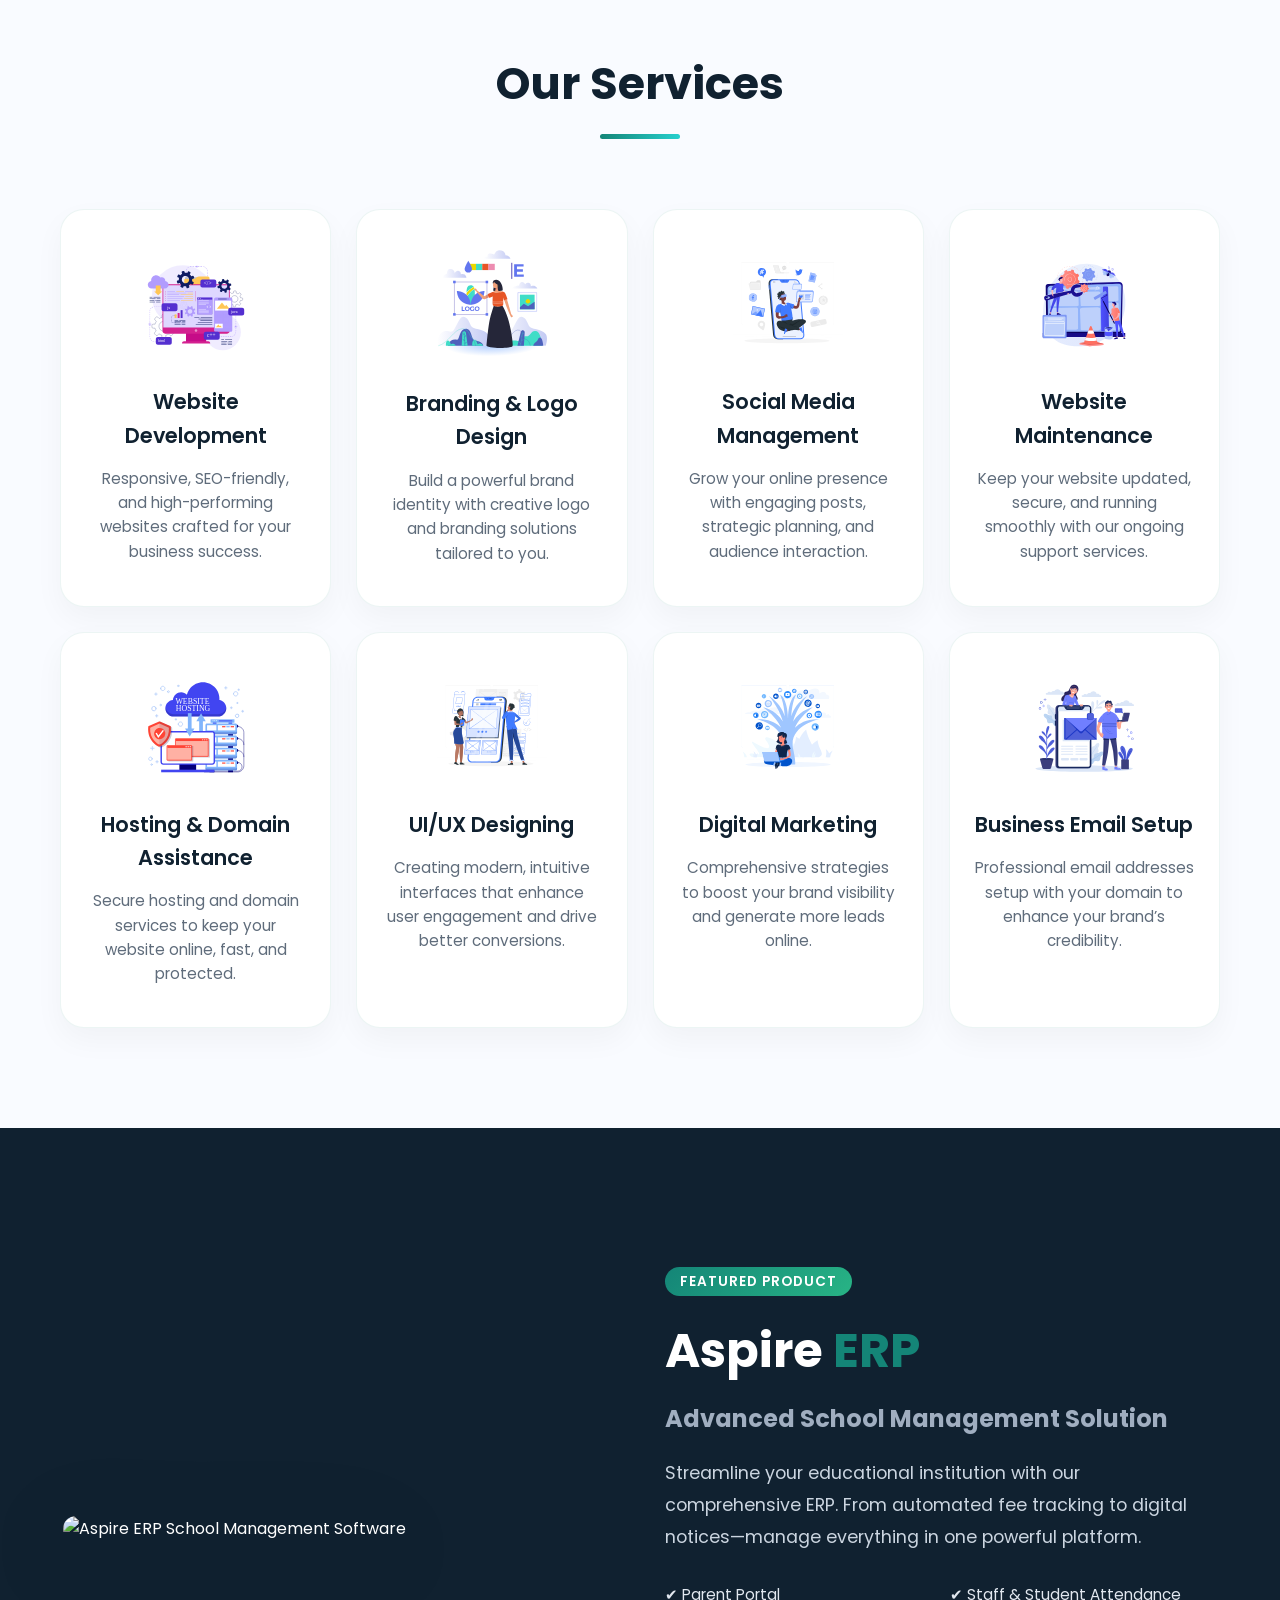
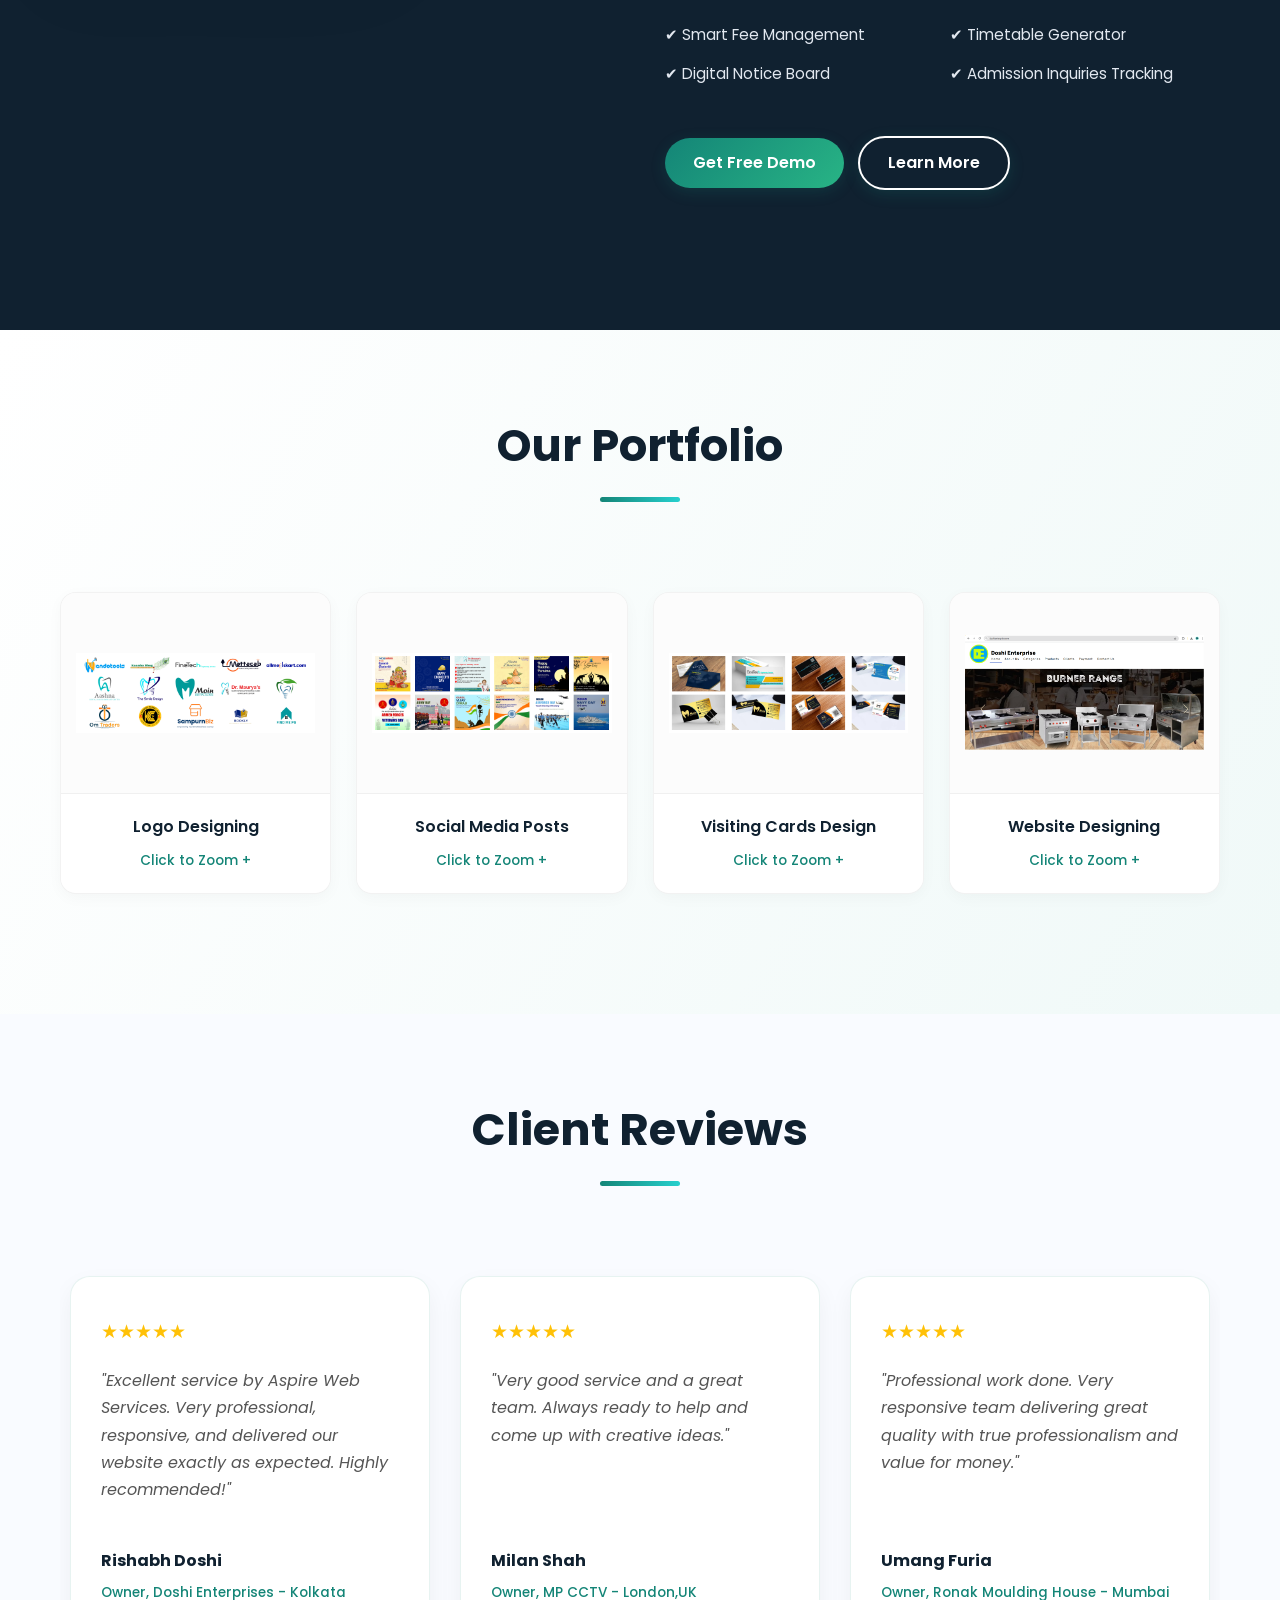
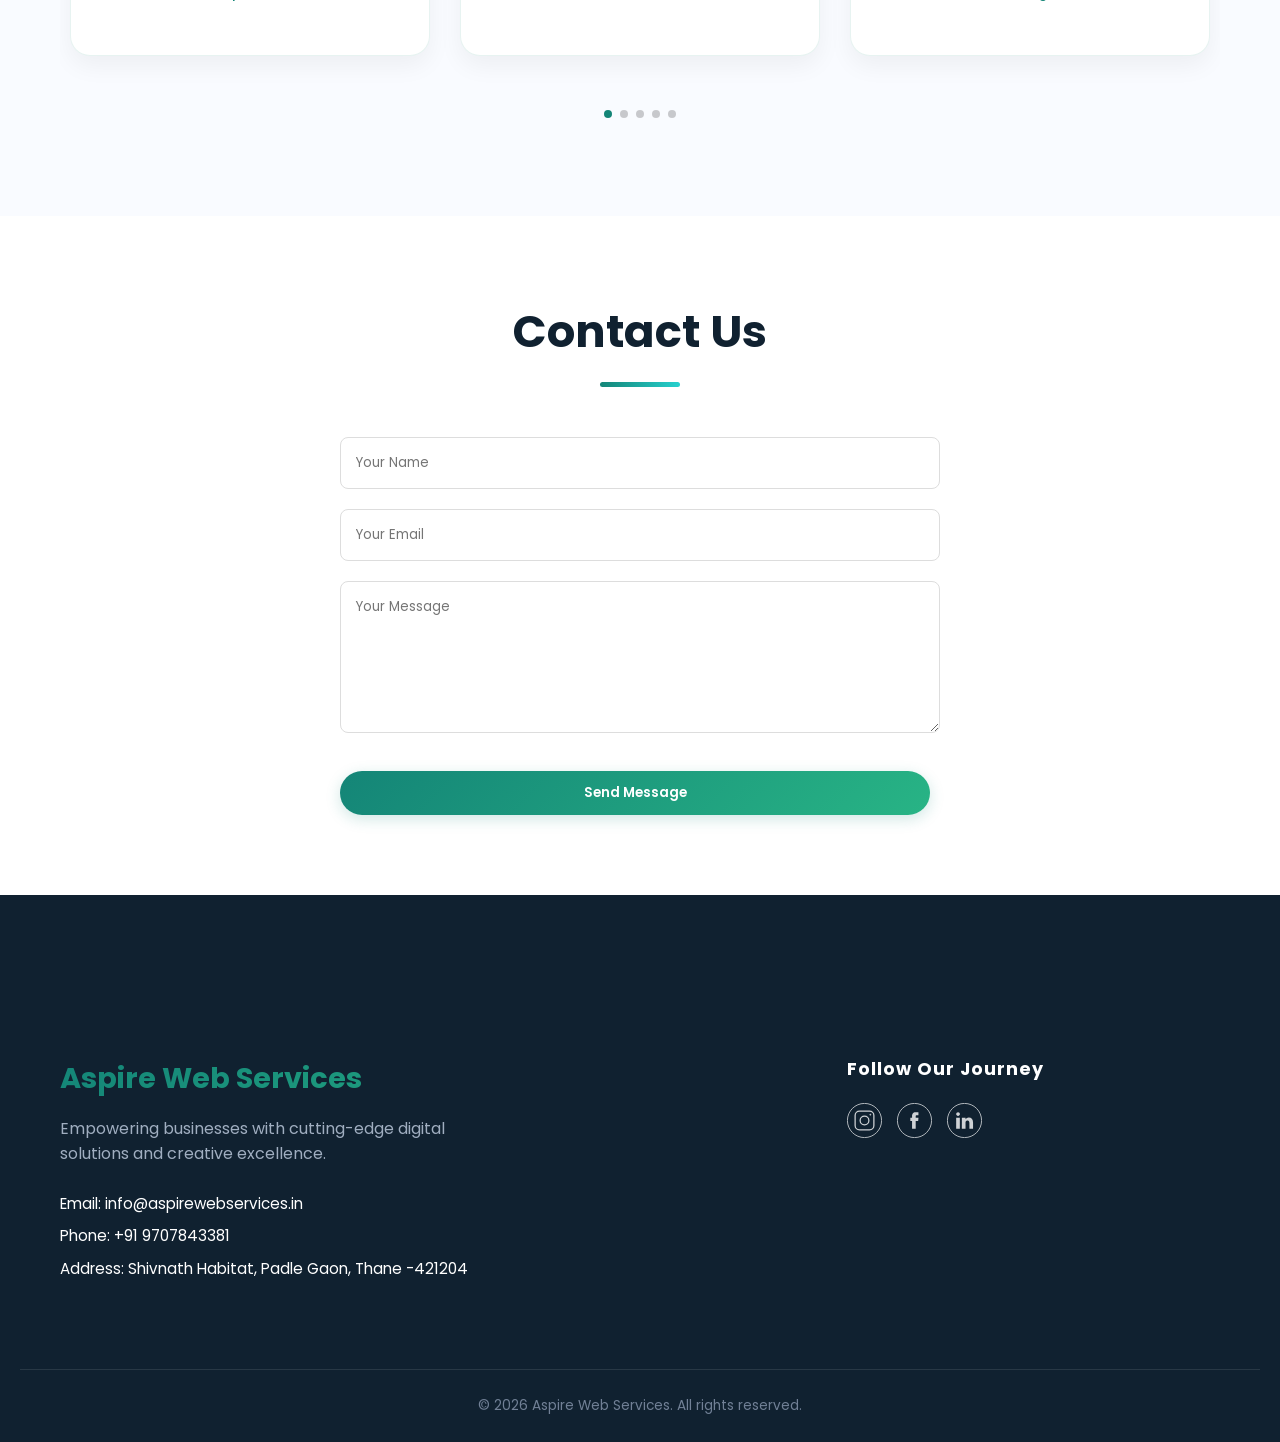
==== commit 153de62b: "Update index.html" ====
--- a/index.html
+++ b/index.html
@@ -11,7 +11,7 @@
 <meta property="og:url" content="https://www.aspirewebservices.com/">
 <meta property="og:title" content="Aspire Web Services | Innovating Digital Presence">
 <meta property="og:description" content="Custom Web Solutions and Powerful School ERP (Aspire ERP). Get your free demo today!">
-<meta property="og:image" content="https://www.aspirewebservices.in/images/ogimage.jpg">
+<meta property="og:image" content="https://www.aspirewebservices.in/images/logo.jpg">
 
   <link href="https://fonts.googleapis.com/css2?family=Poppins:wght@300;500;700&display=swap" rel="stylesheet">
   <link rel="stylesheet" href="css/style.css">
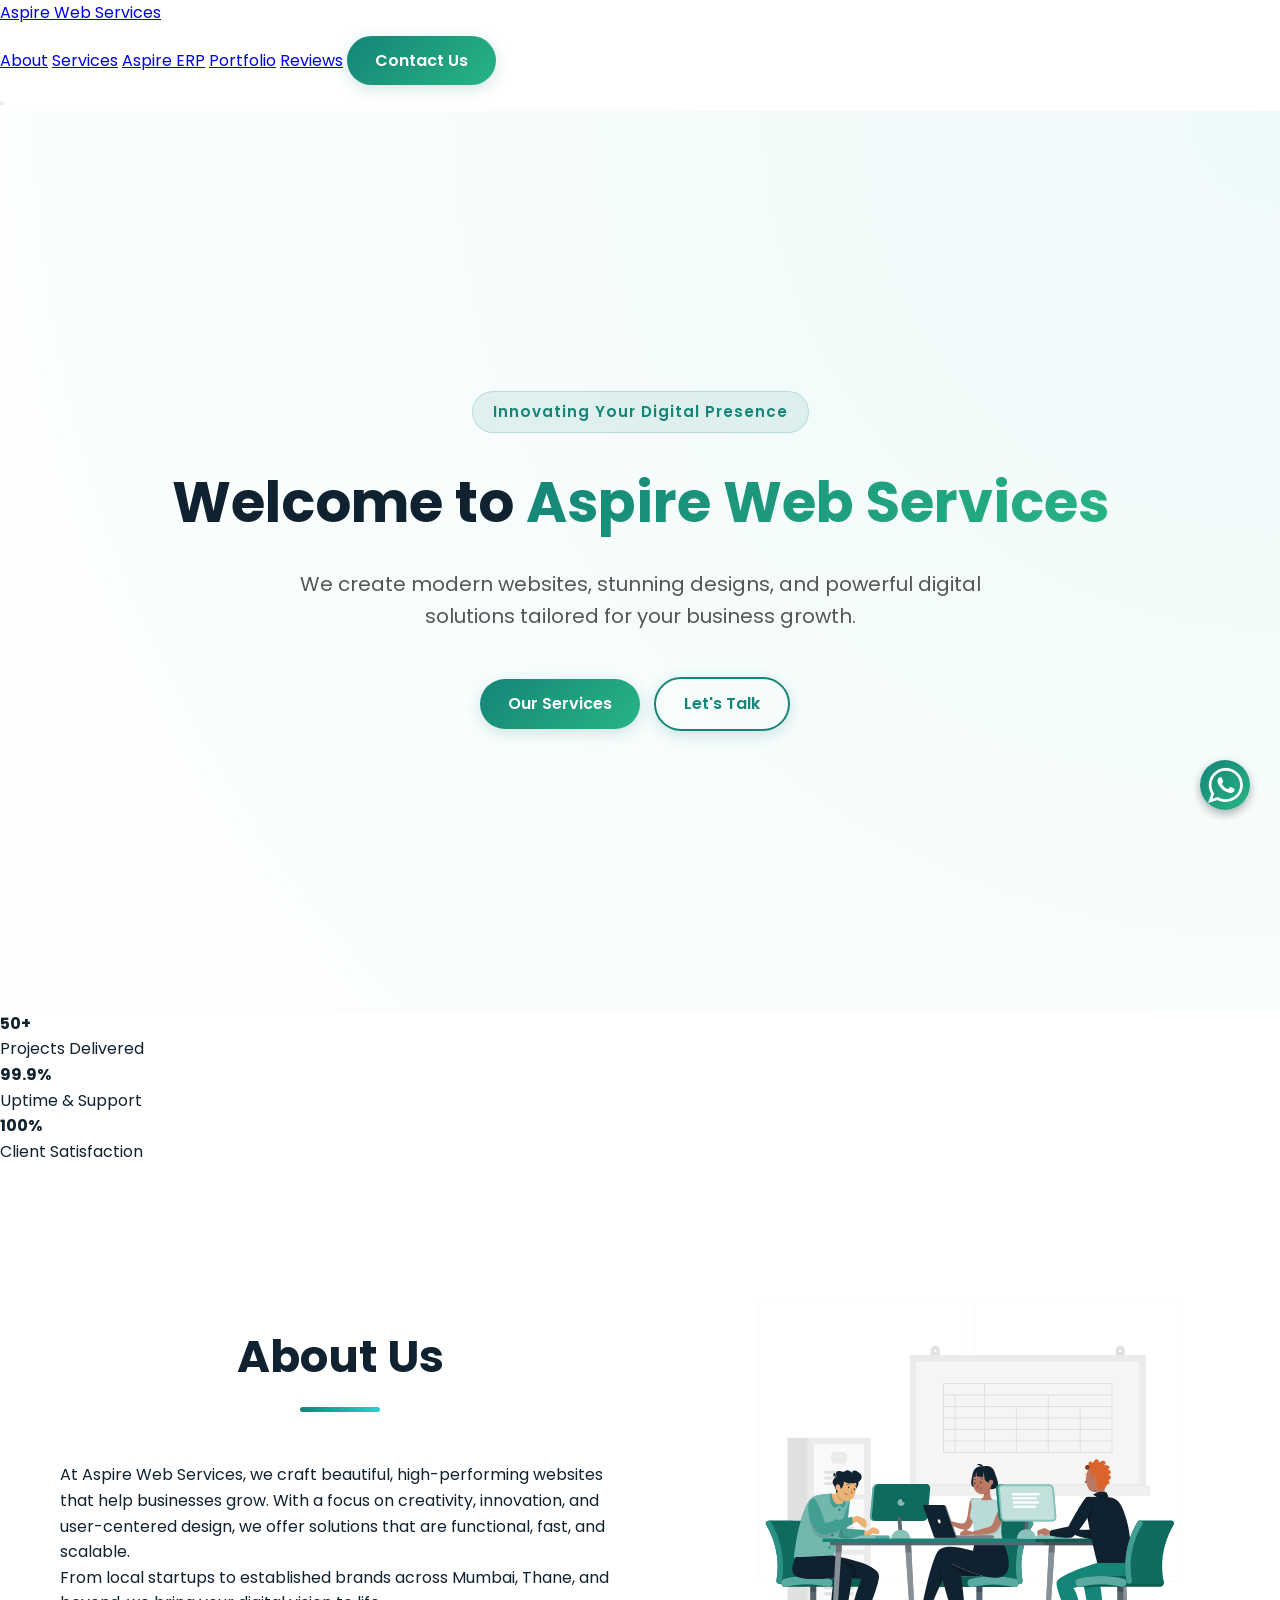
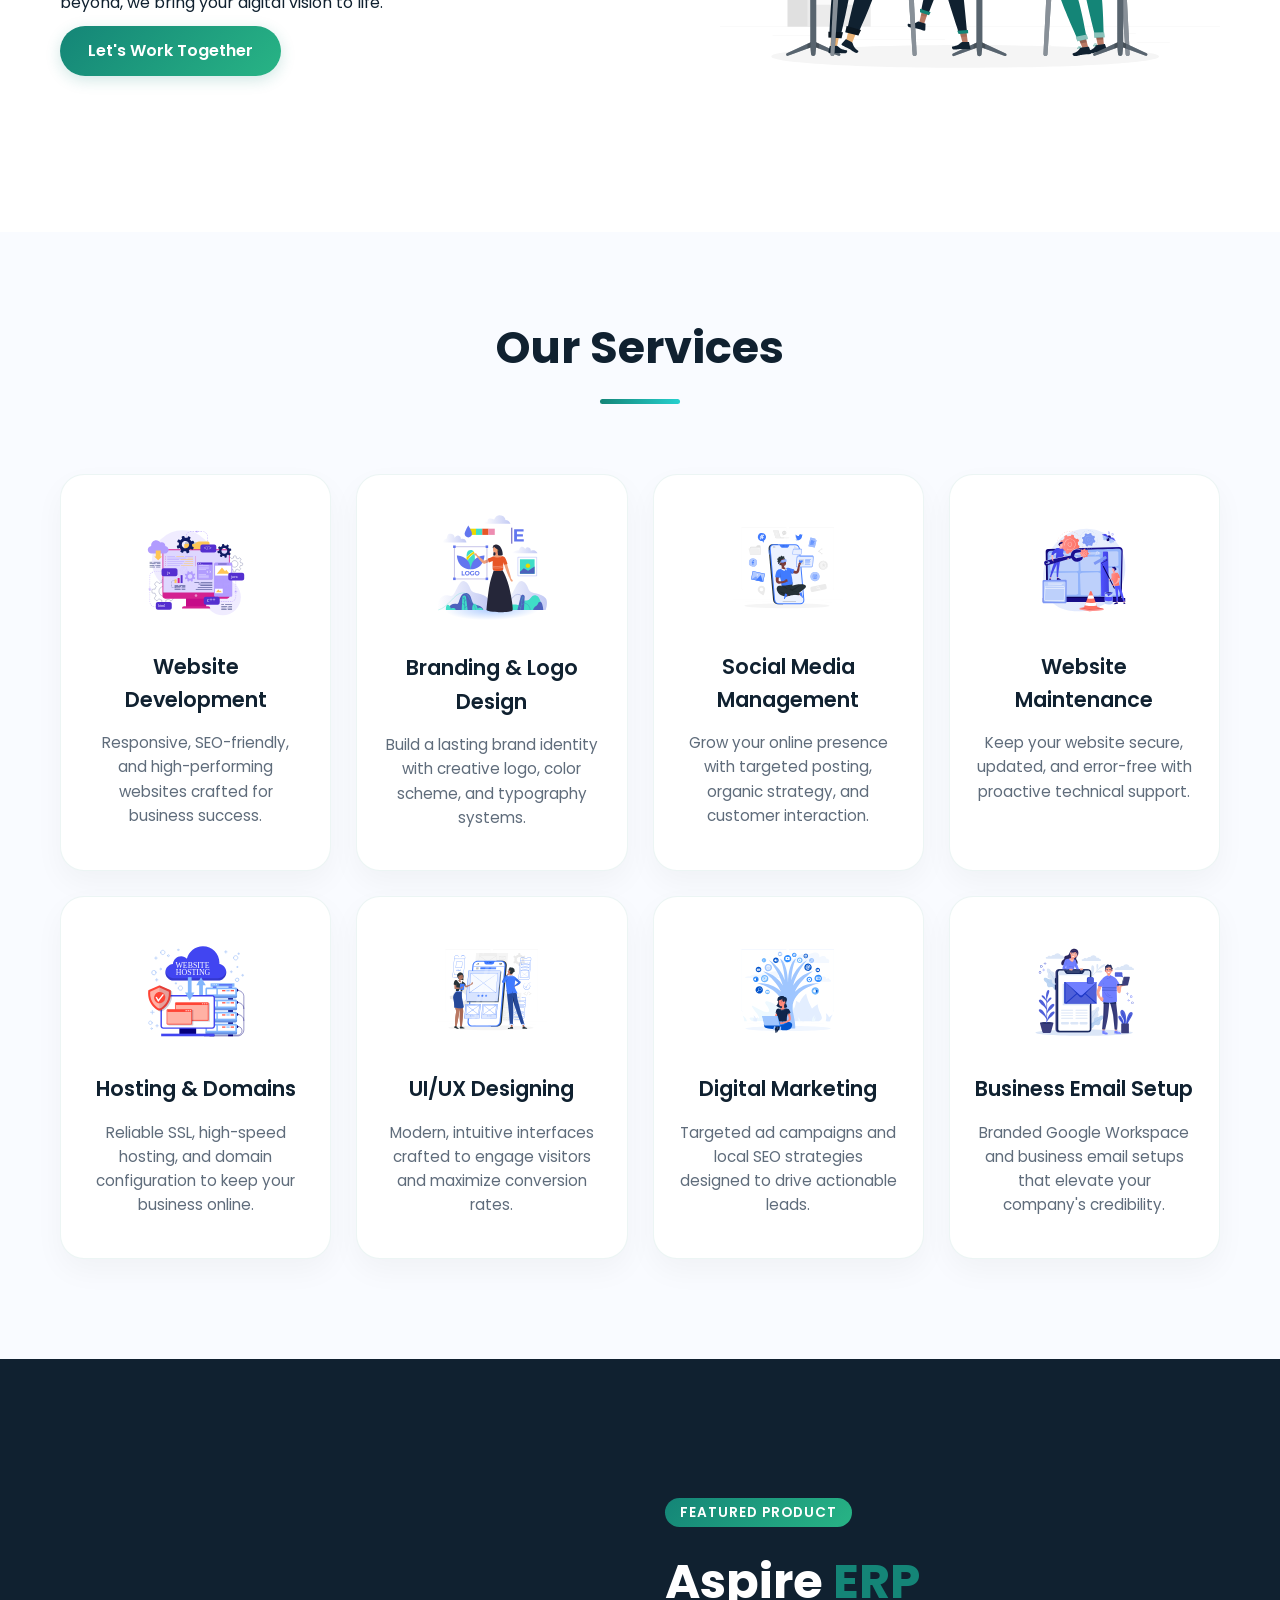
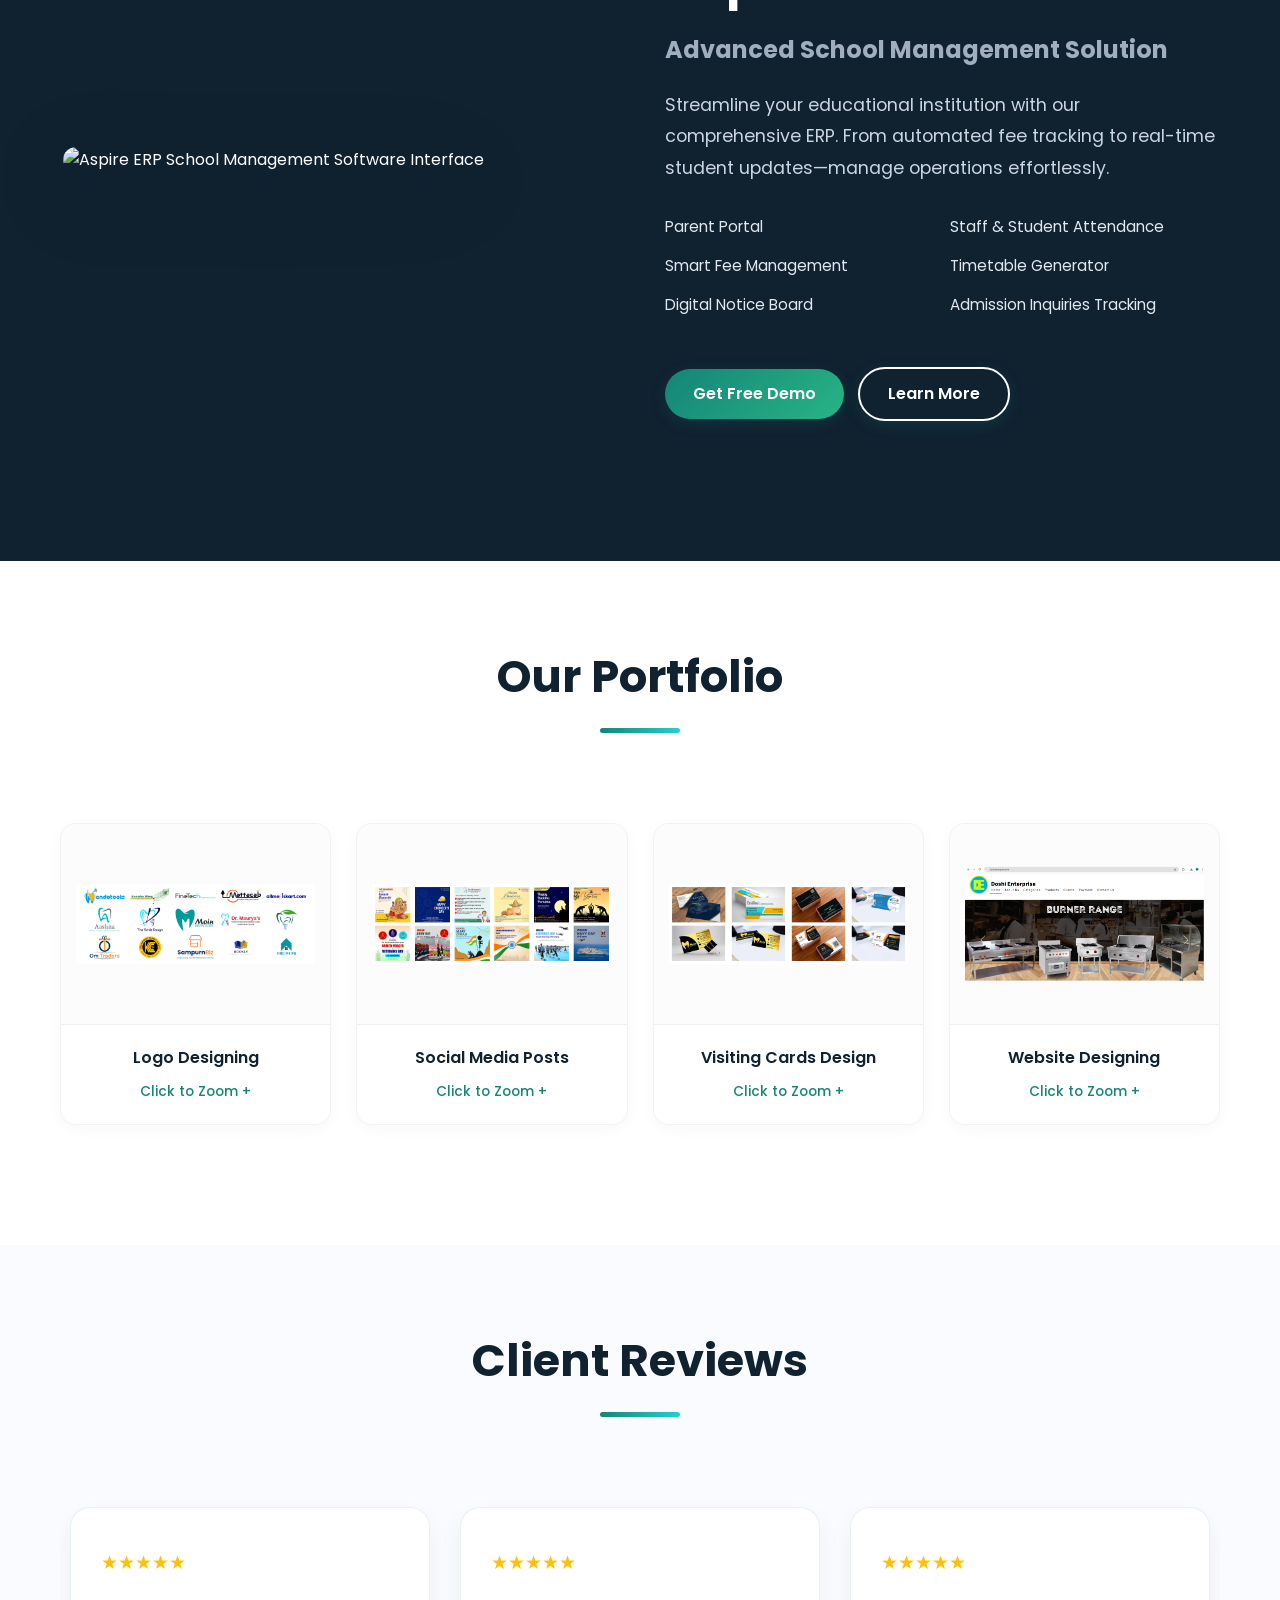
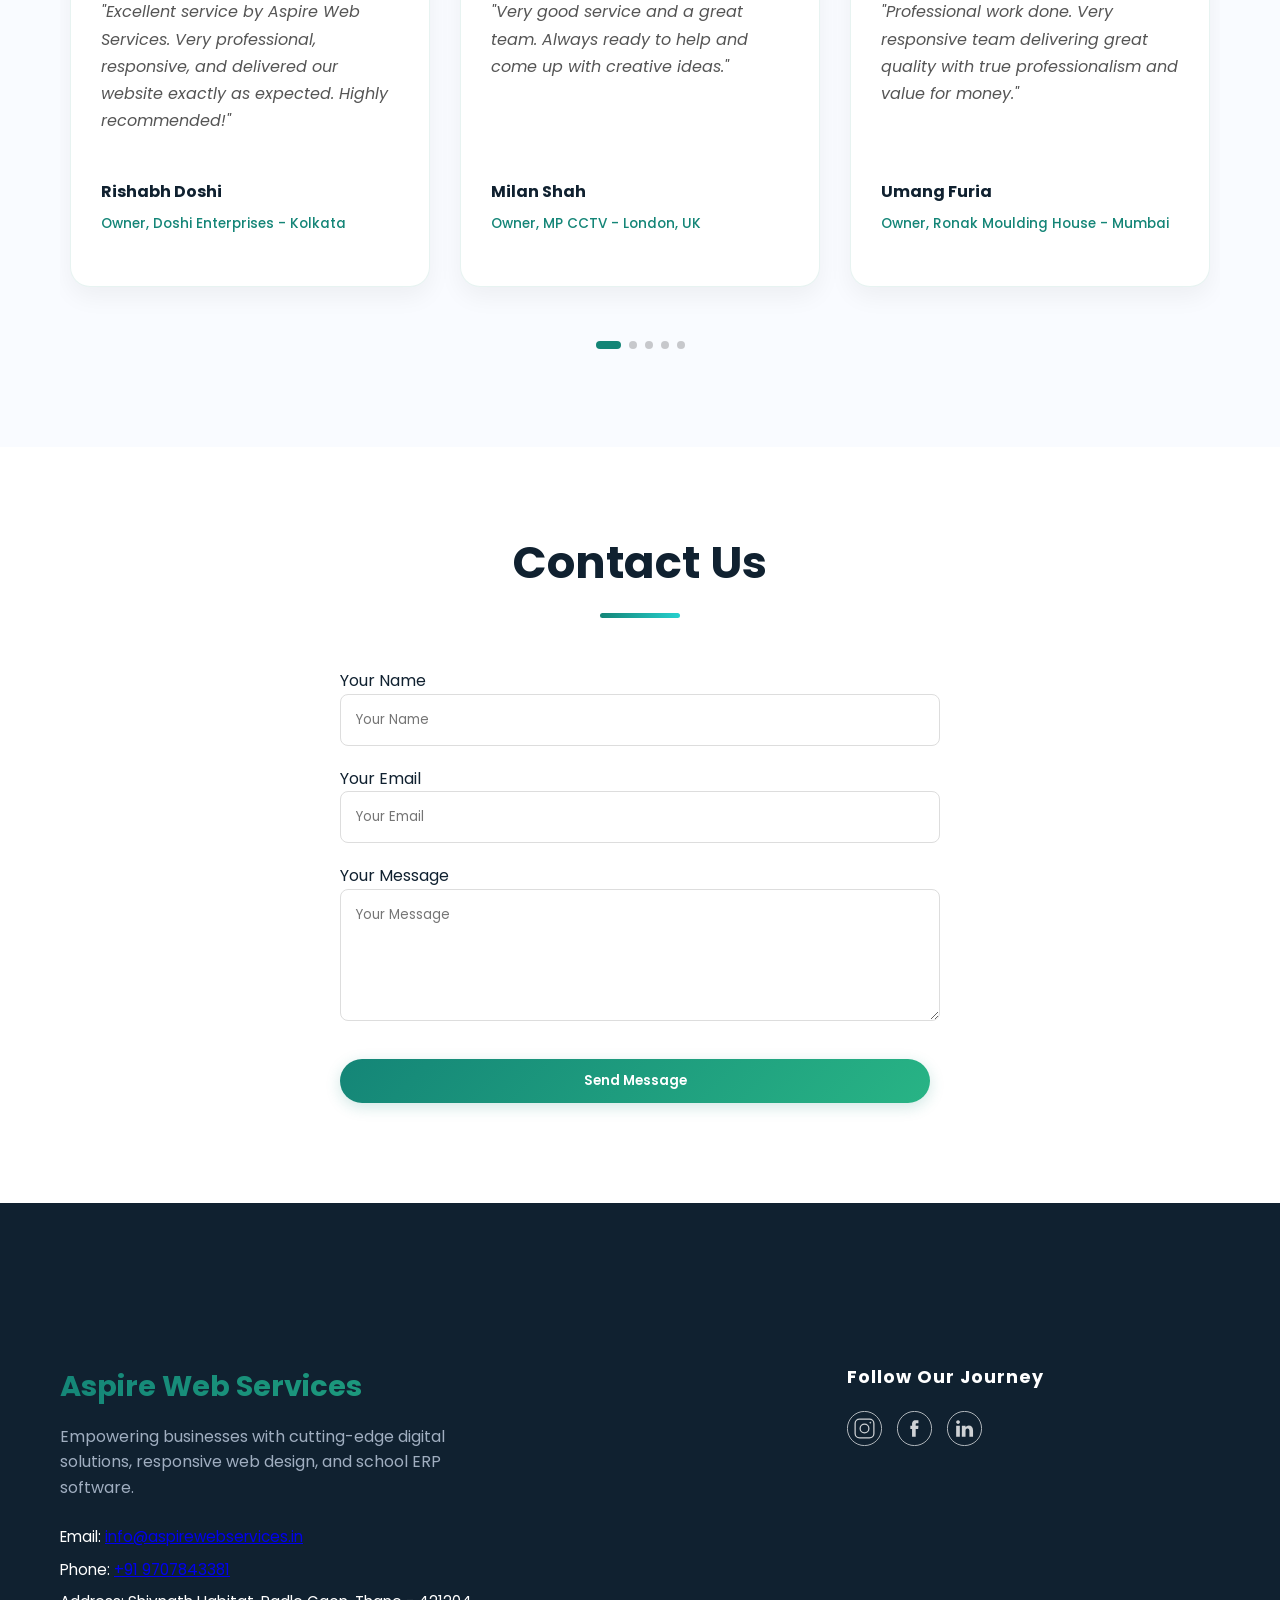
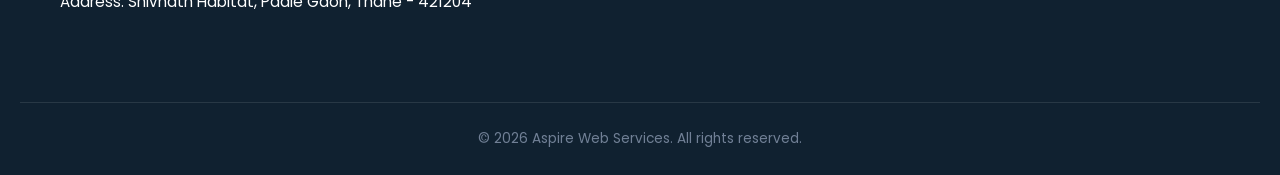
==== commit a93eba98: "Update index.html" ====
--- a/index.html
+++ b/index.html
@@ -3,333 +3,405 @@
 <head>
   <meta charset="UTF-8" />
   <meta name="viewport" content="width=device-width, initial-scale=1.0" />
-<title>Aspire Web Services | Web Design & School Management Software Thane</title>
-<meta name="title" content="Aspire Web Services | Web Design & School Management Software Thane">
-<meta name="description" content="Professional Web Design, Branding, and Aspire ERP - the best School Management Software in Thane. High-performance digital solutions for your business growth.">
-
-<meta property="og:type" content="website">
-<meta property="og:url" content="https://www.aspirewebservices.com/">
-<meta property="og:title" content="Aspire Web Services | Innovating Digital Presence">
-<meta property="og:description" content="Custom Web Solutions and Powerful School ERP (Aspire ERP). Get your free demo today!">
-<meta property="og:image" content="https://www.aspirewebservices.in/images/logo.jpg">
-
-  <link href="https://fonts.googleapis.com/css2?family=Poppins:wght@300;500;700&display=swap" rel="stylesheet">
-  <link rel="stylesheet" href="css/style.css">
+  <title>Aspire Web Services | Web Design & School Management Software Thane</title>
+  <meta name="description" content="Professional Web Design, Branding, and Aspire ERP - School Management Software in Thane and Mumbai. High-performance digital solutions for your business growth." />
+
+  <!-- Open Graph / Social Media -->
+  <meta property="og:type" content="website" />
+  <meta property="og:url" content="https://www.aspirewebservices.in/" />
+  <meta property="og:title" content="Aspire Web Services | Innovating Digital Presence" />
+  <meta property="og:description" content="Custom Web Solutions and Powerful School ERP (Aspire ERP). Get your free demo today!" />
+  <meta property="og:image" content="https://www.aspirewebservices.in/images/Logo.jpg" />
+
+  <!-- Favicons -->
+  <link rel="icon" type="image/png" href="https://www.aspirewebservices.in/images/favicon/favicon-96x96.png" sizes="96x96" />
+  <link rel="icon" type="image/svg+xml" href="https://www.aspirewebservices.in/images/favicon/favicon.svg" />
+  <link rel="apple-touch-icon" sizes="180x180" href="https://www.aspirewebservices.in/images/favicon/apple-touch-icon.png" />
+  <link rel="manifest" href="https://www.aspirewebservices.in/images/favicon/site.webmanifest" />
+
+  <!-- Local Business Schema (SEO) -->
+  <script type="application/ld+json">
+  {
+    "@context": "https://schema.org",
+    "@type": "ProfessionalService",
+    "name": "Aspire Web Services",
+    "image": "https://www.aspirewebservices.in/images/Logo.jpg",
+    "telephone": "+919707843381",
+    "email": "info@aspirewebservices.in",
+    "address": {
+      "@type": "PostalAddress",
+      "streetAddress": "Shivnath Habitat, Padle Gaon",
+      "addressLocality": "Thane",
+      "postalCode": "421204",
+      "addressCountry": "IN"
+    },
+    "url": "https://www.aspirewebservices.in/",
+    "priceRange": "₹₹",
+    "openingHours": "Mo-Sa 09:00-19:00"
+  }
+  </script>
+
+  <!-- Google Fonts & Swiper CSS -->
+  <link rel="preconnect" href="https://fonts.googleapis.com">
+  <link rel="preconnect" href="https://fonts.gstatic.com" crossorigin>
+  <link href="https://fonts.googleapis.com/css2?family=Poppins:wght@300;400;500;600;700&display=swap" rel="stylesheet" />
+  <link rel="stylesheet" href="https://unpkg.com/swiper/swiper-bundle.min.css" />
+
+  <!-- Custom Styles & Scripts -->
+  <link rel="stylesheet" href="css/style.css" />
+  <script src="https://unpkg.com/swiper/swiper-bundle.min.js" defer></script>
   <script src="js/main.js" defer></script>
-  <!-- Swiper CSS -->
-  <link rel="stylesheet" href="https://unpkg.com/swiper/swiper-bundle.min.css" />
 </head>
 <body>
 
-  <!-- Header / Hero Section -->
-  <section class="hero">
+  <!-- Navigation Bar -->
+  <header class="navbar">
+    <div class="nav-container">
+      <a href="#" class="nav-logo">Aspire Web Services</a>
+      <nav class="nav-menu" id="navMenu">
+        <a href="#about" class="nav-link">About</a>
+        <a href="#services" class="nav-link">Services</a>
+        <a href="#aspire-erp" class="nav-link">Aspire ERP</a>
+        <a href="#portfolio" class="nav-link">Portfolio</a>
+        <a href="#reviews" class="nav-link">Reviews</a>
+        <a href="#contact" class="btn btn-sm">Contact Us</a>
+      </nav>
+      <button class="nav-toggle" id="navToggle" aria-label="Toggle navigation menu">
+        <span></span>
+        <span></span>
+        <span></span>
+      </button>
+    </div>
+  </header>
+
+  <!-- Hero Section -->
+  <section class="hero" id="home">
     <div class="container">
-      <div class="hero-buttons-container">
       <div class="hero-content">
         <span class="hero-badge">Innovating Your Digital Presence</span>
         <h1>Welcome to <span class="highlight">Aspire Web Services</span></h1>
-        <p>We create modern websites, stunning designs, and powerful digital solutions for your business growth.</p>
+        <p>We create modern websites, stunning designs, and powerful digital solutions tailored for your business growth.</p>
         
         <div class="hero-buttons">
-        <a href="#about" class="btn">About Us</a>
-        <a href="#services" class="btn btn-outline">Our Services</a>
-        <a href="#aspire-erp" class="btn">Aspire ERP</a>
-        <a href="#portfolio" class="btn btn-outline">View Portfolio</a>
-        <a href="#reviews" class="btn">Reviews</a>
-        <a href="#contact" class="btn btn-outline">Contact Us</a>
-        </div>
-      </div>
-    </div>
-  </section>
-  
-
-<!-- About Section -->
-<section class="about" id="about">
-  <div class="container about-container">
-    <div class="about-text">
-    <h2 class="aboutsection-title">About Us</h2>
-      <p>At Aspire Web Services, we are passionate about crafting beautiful, high-performing websites that help businesses grow. With a focus on creativity, innovation, and user-centered design, we offer solutions that are not only visually appealing but also functional and scalable.</p>
-      <p>From startups to established brands, we work with everyone to bring their digital visions to life. Your success is our mission.</p>
-      <a href="#contact" class="btn">Let's Work Together</a>
-    </div>
-    <div class="about-image">
-      <img src="images/about.svg" alt="About Aspire Web Services">
-    </div>
+          <a href="#services" class="btn">Our Services</a>
+          <a href="#contact" class="btn btn-outline">Let's Talk</a>
+        </div>
+      </div>
+    </div>
+  </section>
+
+  <!-- Trust / Stats Bar -->
+  <section class="trust-bar">
+    <div class="trust-container">
+      <div class="trust-stat">
+        <h4>50+</h4>
+        <p>Projects Delivered</p>
+      </div>
+      <div class="trust-stat">
+        <h4>99.9%</h4>
+        <p>Uptime & Support</p>
+      </div>
+      <div class="trust-stat">
+        <h4>100%</h4>
+        <p>Client Satisfaction</p>
+      </div>
+    </div>
+  </section>
+
+  <!-- About Section -->
+  <section class="about" id="about">
+    <div class="container about-container">
+      <div class="about-text">
+        <h2 class="section-title">About Us</h2>
+        <p>At Aspire Web Services, we craft beautiful, high-performing websites that help businesses grow. With a focus on creativity, innovation, and user-centered design, we offer solutions that are functional, fast, and scalable.</p>
+        <p>From local startups to established brands across Mumbai, Thane, and beyond, we bring your digital vision to life.</p>
+        <a href="#contact" class="btn">Let's Work Together</a>
+      </div>
+      <div class="about-image">
+        <img src="images/about.svg" alt="About Aspire Web Services team" loading="lazy" />
+      </div>
+    </div>
+  </section>
+
+  <!-- Services Section -->
+  <section class="services" id="services">
+    <div class="container">
+      <h2 class="section-title">Our Services</h2>
+      <div class="services-grid">
+
+        <div class="service-card">
+          <img src="images/website.svg" alt="Website Development" loading="lazy" />
+          <h3>Website Development</h3>
+          <p>Responsive, SEO-friendly, and high-performing websites crafted for business success.</p>
+        </div>
+
+        <div class="service-card">
+          <img src="images/branding.svg" alt="Branding & Logo Design" loading="lazy" />
+          <h3>Branding & Logo Design</h3>
+          <p>Build a lasting brand identity with creative logo, color scheme, and typography systems.</p>
+        </div>
+
+        <div class="service-card">
+          <img src="images/sm-media.svg" alt="Social Media Management" loading="lazy" />
+          <h3>Social Media Management</h3>
+          <p>Grow your online presence with targeted posting, organic strategy, and customer interaction.</p>
+        </div>
+
+        <div class="service-card">
+          <img src="images/web-maintain.svg" alt="Website Maintenance" loading="lazy" />
+          <h3>Website Maintenance</h3>
+          <p>Keep your website secure, updated, and error-free with proactive technical support.</p>
+        </div>
+
+        <div class="service-card">
+          <img src="images/hosting.svg" alt="Hosting & Domain Assistance" loading="lazy" />
+          <h3>Hosting & Domains</h3>
+          <p>Reliable SSL, high-speed hosting, and domain configuration to keep your business online.</p>
+        </div>      
+
+        <div class="service-card">
+          <img src="images/ui-ux.svg" alt="UI/UX Designing" loading="lazy" />
+          <h3>UI/UX Designing</h3>
+          <p>Modern, intuitive interfaces crafted to engage visitors and maximize conversion rates.</p>
+        </div>
+        
+        <div class="service-card">
+          <img src="images/marketing.svg" alt="Digital Marketing" loading="lazy" />
+          <h3>Digital Marketing</h3>
+          <p>Targeted ad campaigns and local SEO strategies designed to drive actionable leads.</p>
+        </div>
+
+        <div class="service-card">
+          <img src="images/email.svg" alt="Business Email Setup" loading="lazy" />
+          <h3>Business Email Setup</h3>
+          <p>Branded Google Workspace and business email setups that elevate your company's credibility.</p>
+        </div>
+
+      </div>
+    </div>
+  </section>
+
+  <!-- Featured Product (Aspire ERP) -->
+  <section class="featured-product" id="aspire-erp">
+    <div class="container featured-container">
+      <div class="featured-image">
+        <img src="images/erp-mockup.png" alt="Aspire ERP School Management Software Interface" loading="lazy" />
+      </div>
+      <div class="featured-content">
+        <span class="badge">Featured Product</span>
+        <h2>Aspire <span class="highlight-teal">ERP</span></h2>
+        <h3>Advanced School Management Solution</h3>
+        <p>Streamline your educational institution with our comprehensive ERP. From automated fee tracking to real-time student updates—manage operations effortlessly.</p>
+
+        <ul class="feature-list">
+          <li>Parent Portal</li>
+          <li>Staff & Student Attendance</li>
+          <li>Smart Fee Management</li>
+          <li>Timetable Generator</li>
+          <li>Digital Notice Board</li>
+          <li>Admission Inquiries Tracking</li>
+        </ul>
+
+        <div class="featured-buttons">
+          <a href="https://wa.me/919707843381?text=Hi,%20I'd%20like%20to%20schedule%20a%20free%20demo%20for%20Aspire%20ERP%20School%20Software." class="btn" target="_blank" rel="noopener noreferrer">Get Free Demo</a>
+          <a href="aspire-erp.html" class="btn btn-outline">Learn More</a>
+        </div>
+      </div>
+    </div>
+  </section>
+
+  <!-- Portfolio Section -->
+  <section id="portfolio" class="portfolio-section">
+    <div class="container">
+      <h2 class="section-title">Our Portfolio</h2>
+      <div class="portfolio-grid">
+        
+        <div class="portfolio-item" data-image="images/logodesigns.png" tabindex="0" role="button" aria-label="View Logo Designing preview">
+          <div class="portfolio-img-box">
+            <img src="images/logodesigns.png" alt="Logo Designing Collection" loading="lazy" />
+          </div>
+          <div class="portfolio-caption">
+            <h3>Logo Designing</h3>
+            <span class="view-project">Click to Zoom +</span>
+          </div>
+        </div>
+
+        <div class="portfolio-item" data-image="images/socialmediaposts.png" tabindex="0" role="button" aria-label="View Social Media Posts preview">
+          <div class="portfolio-img-box">
+            <img src="images/socialmediaposts.png" alt="Social Media Graphics" loading="lazy" />
+          </div>
+          <div class="portfolio-caption">
+            <h3>Social Media Posts</h3>
+            <span class="view-project">Click to Zoom +</span>
+          </div>
+        </div>
+
+        <div class="portfolio-item" data-image="images/visitingcards.png" tabindex="0" role="button" aria-label="View Visiting Cards Design preview">
+          <div class="portfolio-img-box">
+            <img src="images/visitingcards.png" alt="Visiting Card Layouts" loading="lazy" />
+          </div>
+          <div class="portfolio-caption">
+            <h3>Visiting Cards Design</h3>
+            <span class="view-project">Click to Zoom +</span>
+          </div>
+        </div>
+        
+        <div class="portfolio-item" data-image="images/project1.png" tabindex="0" role="button" aria-label="View Website Designing preview">
+          <div class="portfolio-img-box">
+            <img src="images/project1.png" alt="Website Design Project" loading="lazy" />
+          </div>
+          <div class="portfolio-caption">
+            <h3>Website Designing</h3>
+            <span class="view-project">Click to Zoom +</span>
+          </div>
+        </div>
+
+      </div>
+    </div>
+  </section>
+
+  <!-- Client Reviews Slider -->
+  <section class="reviews" id="reviews">
+    <div class="container">
+      <h2 class="section-title">Client Reviews</h2>
+      
+      <div class="swiper reviews-slider">
+        <div class="swiper-wrapper">
+          
+          <div class="swiper-slide">
+            <div class="review-card">
+              <div class="stars" aria-label="5 stars">★★★★★</div>
+              <p>"Excellent service by Aspire Web Services. Very professional, responsive, and delivered our website exactly as expected. Highly recommended!"</p>
+              <div class="client-info">
+                <h4>Rishabh Doshi</h4>
+                <span>Owner, Doshi Enterprises - Kolkata</span>
+              </div>
+            </div>
+          </div>
+
+          <div class="swiper-slide">
+            <div class="review-card">
+              <div class="stars" aria-label="5 stars">★★★★★</div>
+              <p>"Very good service and a great team. Always ready to help and come up with creative ideas."</p>
+              <div class="client-info">
+                <h4>Milan Shah</h4>
+                <span>Owner, MP CCTV - London, UK</span>
+              </div>
+            </div>
+          </div>
+
+          <div class="swiper-slide">
+            <div class="review-card">
+              <div class="stars" aria-label="5 stars">★★★★★</div>
+              <p>"Professional work done. Very responsive team delivering great quality with true professionalism and value for money."</p>
+              <div class="client-info">
+                <h4>Umang Furia</h4>
+                <span>Owner, Ronak Moulding House - Mumbai</span>
+              </div>
+            </div>
+          </div>
+
+          <div class="swiper-slide">
+            <div class="review-card">
+              <div class="stars" aria-label="5 stars">★★★★★</div>
+              <p>"Aspire Web Services provides great digital ads and marketing services at an affordable price. They work quickly and I highly recommend them."</p>
+              <div class="client-info">
+                <h4>Dr. Gaurav Shetty</h4>
+                <span>Smile N Style Dental Clinic - Mumbai</span>
+              </div>
+            </div>
+          </div>
+
+          <div class="swiper-slide">
+            <div class="review-card">
+              <div class="stars" aria-label="5 stars">★★★★★</div>
+              <p>"Satisfied with the work. Got great results and a smooth experience overall."</p>
+              <div class="client-info">
+                <h4>Dr. Binal Shah</h4>
+                <span>Dentist - Mumbai</span>
+              </div>
+            </div>
+          </div>
+
+        </div>
+        <div class="swiper-pagination"></div>
+      </div>
+    </div>
+  </section>
+
+  <!-- Contact Section -->
+  <section class="contact" id="contact">
+    <div class="container">
+      <h2 class="section-title">Contact Us</h2>
+      <form class="contact-form" action="https://formspree.io/f/meogonjy" method="POST">
+        
+        <div class="form-group">
+          <label for="name" class="sr-only">Your Name</label>
+          <input type="text" id="name" name="name" placeholder="Your Name" required autocomplete="name" />
+        </div>
+
+        <div class="form-group">
+          <label for="email" class="sr-only">Your Email</label>
+          <input type="email" id="email" name="email" placeholder="Your Email" required autocomplete="email" />
+        </div>
+
+        <div class="form-group">
+          <label for="message" class="sr-only">Your Message</label>
+          <textarea id="message" name="message" rows="5" placeholder="Your Message" required></textarea>
+        </div>
+
+        <button type="submit" class="btn">Send Message</button>
+        <div id="form-status" class="form-status" role="alert"></div>
+      </form>
+    </div>
+  </section>
+
+  <!-- WhatsApp Floating Button (Pre-filled prompt) -->
+  <a href="https://wa.me/919707843381?text=Hi%20Aspire%20Web%20Services,%20I'm%20interested%20in%20building%20a%20website%20or%20software%20solution." class="whatsapp-float" target="_blank" rel="noopener noreferrer" aria-label="Chat with us on WhatsApp" title="Chat on WhatsApp">
+    <img src="images/whatsapp.svg" alt="WhatsApp Icon" />
+  </a>
+
+  <!-- Scroll to Top Button -->
+  <button id="scrollToTopBtn" aria-label="Scroll to top of the page" title="Go to top">↑</button>
+
+  <!-- Footer Section -->
+  <footer class="footer">
+    <div class="container footer-container">
+      <div class="footer-brand">
+        <h3>Aspire Web Services</h3>
+        <p>Empowering businesses with cutting-edge digital solutions, responsive web design, and school ERP software.</p>
+        <div class="footer-contact-info">
+          <p>Email: <a href="mailto:info@aspirewebservices.in">info@aspirewebservices.in</a></p>
+          <p>Phone: <a href="tel:+919707843381">+91 9707843381</a></p>
+          <p>Address: Shivnath Habitat, Padle Gaon, Thane - 421204</p>
+        </div>
+      </div>
+
+      <div class="footer-social-box">
+        <h4>Follow Our Journey</h4>
+        <div class="social-links">
+          <a href="https://www.instagram.com/aspirewebservices/" target="_blank" rel="noopener noreferrer" aria-label="Visit our Instagram page">
+            <img src="images/insta.svg" alt="Instagram" />
+          </a>
+          <a href="https://www.facebook.com/aspirewebstudio/" target="_blank" rel="noopener noreferrer" aria-label="Visit our Facebook page">
+            <img src="images/facebook.svg" alt="Facebook" />
+          </a>
+          <a href="https://in.linkedin.com/company/aspire-web-studio" target="_blank" rel="noopener noreferrer" aria-label="Visit our LinkedIn profile">
+            <img src="images/linkedin.svg" alt="LinkedIn" />
+          </a>
+        </div>
+      </div>
+    </div>
+    <div class="footer-bottom">
+      <p>© 2026 Aspire Web Services. All rights reserved.</p>
+    </div>
+  </footer>
+
+  <!-- Portfolio Lightbox Overlay -->
+  <div id="portfolio-lightbox" role="dialog" aria-modal="true" aria-label="Image Preview">
+    <button class="close-btn" aria-label="Close preview">&times;</button>
+    <img id="lightbox-img" src="" alt="Portfolio preview expanded view" />
   </div>
-</section>
-<!-- Services Section -->
-<section class="services" id="services">
-  <div class="container">
-    <h2 class="section-title">Our Services</h2>
-    <div class="services-grid">
-
-      <div class="service-card">
-        <img src="images/website.svg" alt="Web Development In Mumbai">
-        <h3>Website Development</h3>
-        <p>Responsive, SEO-friendly, and high-performing websites crafted for your business success.</p>
-      </div>
-
-      <div class="service-card">
-        <img src="images/branding.svg" alt="Branding & Logo Design In Mumbai">
-        <h3>Branding & Logo Design</h3>
-        <p>Build a powerful brand identity with creative logo and branding solutions tailored to you.</p>
-      </div>
-
-      <div class="service-card">
-        <img src="images/sm-media.svg" alt="Social Media Management In Mumbai">
-        <h3>Social Media Management</h3>
-        <p>Grow your online presence with engaging posts, strategic planning, and audience interaction.</p>
-      </div>
-
-      <div class="service-card">
-        <img src="images/web-maintain.svg" alt="Website Maintenance In Mumbai">
-        <h3>Website Maintenance</h3>
-        <p>Keep your website updated, secure, and running smoothly with our ongoing support services.</p>
-      </div>
-
-      <div class="service-card">
-        <img src="images/hosting.svg" alt="Hosting & Domain Assistance In Mumbai">
-        <h3>Hosting & Domain Assistance</h3>
-        <p>Secure hosting and domain services to keep your website online, fast, and protected.</p>
-      </div>      
-
-      <div class="service-card">
-        <img src="images/ui-ux.svg" alt="UI/UX Design In Mumbai">
-        <h3>UI/UX Designing</h3>
-        <p>Creating modern, intuitive interfaces that enhance user engagement and drive better conversions.</p>
-      </div>
-      
-      <div class="service-card">
-        <img src="images/marketing.svg" alt="Digital Marketing In Mumbai">
-        <h3>Digital Marketing</h3>
-        <p>Comprehensive strategies to boost your brand visibility and generate more leads online.</p>
-      </div>
-
-      <div class="service-card">
-        <img src="images/email.svg" alt="Business Email Setup In Mumbai">
-        <h3>Business Email Setup</h3>
-        <p>Professional email addresses setup with your domain to enhance your brand’s credibility.</p>
-      </div>
-
-    </div>
-  </div>
-</section>
-
-<section class="featured-product" id="aspire-erp">
-  <div class="container featured-container">
-    <div class="featured-image">
-      <img src="images/erp-mockup.png" alt="Aspire ERP School Management Software">
-    </div>
-    <div class="featured-content">
-      <span class="badge">Featured Product</span>
-      <h2>Aspire <span class="highlight-teal">ERP</span></h2>
-      <h3>Advanced School Management Solution</h3>
-<p>Streamline your educational institution with our comprehensive ERP. From automated fee tracking to digital notices—manage everything in one powerful platform.</p>
-
-<ul class="feature-list">
-  <li>✔ Parent Portal </li>
-  <li>✔ Staff & Student Attendance</li>
-  <li>✔ Smart Fee Management</li>
-  <li>✔ Timetable Generator</li>
-  <li>✔ Digital Notice Board</li>
-  <li>✔ Admission Inquiries Tracking</li>
-</ul>
-
-      <div class="featured-buttons">
-        <a href="https://wa.me/919707843381" class="btn">Get Free Demo</a>
-        <a href="aspire-erp.html" class="btn btn-outline">Learn More</a>
-      </div>
-    </div>
-  </div>
-</section>
-
-<section id="portfolio" class="portfolio-section" style="background: linear-gradient(120deg, #ffffff, #f0f9f8)">
-  <div class="container">
-    <h2 class="section-title">Our Portfolio</h2>
-    <div class="portfolio-grid">
-      
-      <div class="portfolio-item" onclick="openLightbox('images/logodesigns.png')">
-        <div class="portfolio-img-box">
-          <img src="images/logodesigns.png" alt="Logo Designing">
-        </div>
-        <div class="portfolio-caption">
-          <h3>Logo Designing</h3>
-          <span class="view-project">Click to Zoom +</span>
-        </div>
-      </div>
-
-      <div class="portfolio-item" onclick="openLightbox('images/socialmediaposts.png')">
-        <div class="portfolio-img-box">
-          <img src="images/socialmediaposts.png" alt="Social Media Posts">
-        </div>
-        <div class="portfolio-caption">
-          <h3>Social Media Posts</h3>
-          <span class="view-project">Click to Zoom +</span>
-        </div>
-      </div>
-
-      <div class="portfolio-item" onclick="openLightbox('images/visitingcards.png')">
-        <div class="portfolio-img-box">
-          <img src="images/visitingcards.png" alt="Visiting Cards Design">
-        </div>
-        <div class="portfolio-caption">
-          <h3>Visiting Cards Design</h3>
-          <span class="view-project">Click to Zoom +</span>
-        </div>
-      </div>
-      
-      <div class="portfolio-item" onclick="openLightbox('images/project1.png')">
-        <div class="portfolio-img-box">
-          <img src="images/project1.png" alt="Website Designing">
-        </div>
-        <div class="portfolio-caption">
-          <h3>Website Designing</h3>
-          <span class="view-project">Click to Zoom +</span>
-        </div>
-      </div>
-
-    </div>
-  </div>
-</section>
-
-<script src="https://unpkg.com/swiper/swiper-bundle.min.js"></script>
-<section class="reviews" id="reviews">
-  <div class="container">
-    <h2 class="section-title">Client Reviews</h2>
-    
-    <div class="swiper reviews-slider">
-      <div class="swiper-wrapper">
-        
-        <div class="swiper-slide">
-          <div class="review-card">
-            <div class="stars">★★★★★</div>
-            <p>"Excellent service by Aspire Web Services. Very professional, responsive, and delivered our website exactly as expected. Highly recommended!"</p>
-            <div class="client-info">
-              <h4>Rishabh Doshi</h4>
-              <span>Owner, Doshi Enterprises - Kolkata</span>
-            </div>
-          </div>
-        </div>
-
-        <div class="swiper-slide">
-          <div class="review-card">
-            <div class="stars">★★★★★</div>
-            <p>"Very good service and a great team. Always ready to help and come up with creative ideas."</p>
-            <div class="client-info">
-              <h4>Milan Shah</h4>
-              <span>Owner, MP CCTV - London,UK</span>
-            </div>
-          </div>
-        </div>
-
-        <div class="swiper-slide">
-          <div class="review-card">
-            <div class="stars">★★★★★</div>
-            <p>"Professional work done. Very responsive team delivering great quality with true professionalism and value for money."</p>
-            <div class="client-info">
-              <h4>Umang Furia</h4>
-              <span>Owner, Ronak Moulding House - Mumbai</span>
-            </div>
-          </div>
-        </div>
-         <div class="swiper-slide">
-          <div class="review-card">
-            <div class="stars">★★★★★</div>
-            <p>"Aspire Web Services provides great digital ads and marketing services at an affordable price. They work quickly and I highly recommend them."</p>
-            <div class="client-info">
-              <h4>Dr. Gaurav Shetty</h4>
-              <span>Smile N Style Dental Clinic - Mumbai</span>
-            </div>
-          </div>
-        </div>
-
-        <div class="swiper-slide">
-          <div class="review-card">
-            <div class="stars">★★★★★</div>
-            <p>"Satisfied with the work. Got great results and a smooth experience overall."</p>
-            <div class="client-info">
-              <h4>Dr. Binal Shah</h4>
-              <span>Dentist - Mumbai</span>
-            </div>
-          </div>
-        </div>
-
-      </div>
-      <div class="swiper-pagination"></div>
-    </div>
-  </div>
-</section>
-
-<!-- Contact Section -->
-<section class="contact" id="contact">
-  <div class="container">
-    <h2 class="section-title">Contact Us</h2>
-    <form class="contact-form" action="https://formspree.io/f/meogonjy" method="POST">
-      
-      <div class="form-group">
-        <input type="text" name="name" placeholder="Your Name" required>
-      </div>
-
-      <div class="form-group">
-        <input type="email" name="email" placeholder="Your Email" required>
-      </div>
-
-      <div class="form-group">
-        <textarea name="message" rows="6" placeholder="Your Message" required></textarea>
-      </div>
-
-      <button type="submit" class="btn">Send Message</button>
-    </form>
-  </div>
-</section>
-<!-- WhatsApp Floating Button -->
-<a href="https://wa.me/919707843381" class="whatsapp-float" target="_blank" title="Chat with us on WhatsApp">
-  <img src="images/whatsapp.svg" alt="WhatsApp" />
-</a>
-
-
-<!-- Scroll to Top Button -->
-<button id="scrollToTopBtn" title="Go to top">↑</button>
-
-<!-- Footer Section -->
-<footer class="footer">
-  <div class="container footer-container">
-    <div class="footer-brand">
-      <h3>Aspire Web Services</h3>
-      <p>Empowering businesses with cutting-edge digital solutions and creative excellence.</p>
-      <div class="footer-contact-info">
-        <p>Email: info@aspirewebservices.in</p>
-        <p>Phone: +91 9707843381</p>
-        <p>Address: Shivnath Habitat, Padle Gaon, Thane -421204
-
-      </div>
-    </div>
-
-    <div class="footer-social-box">
-      <h4>Follow Our Journey</h4>
-      <div class="social-links">
-        <a href="https://www.instagram.com/aspirewebservices/" target="_blank">
-          <img src="images/insta.svg" alt="Instagram">
-        </a>
-        <a href="https://www.facebook.com/aspirewebstudio/" target="_blank">
-          <img src="images/facebook.svg" alt="Facebook">
-        </a>
-        <a href="https://in.linkedin.com/company/aspire-web-studio" target="_blank">
-          <img src="images/linkedin.svg" alt="LinkedIn">
-        </a>
-      </div>
-    </div>
-  </div>
-  <div class="footer-bottom">
-    <p>© 2026 Aspire Web Services. All rights reserved.</p>
-  </div>
-</footer>
-<div id="portfolio-lightbox" onclick="closeLightbox()">
-    <span class="close-btn">&times;</span>
-    <img id="lightbox-img" src="" alt="Full View">
-</div>
 
 </body>
 </html>
-
-
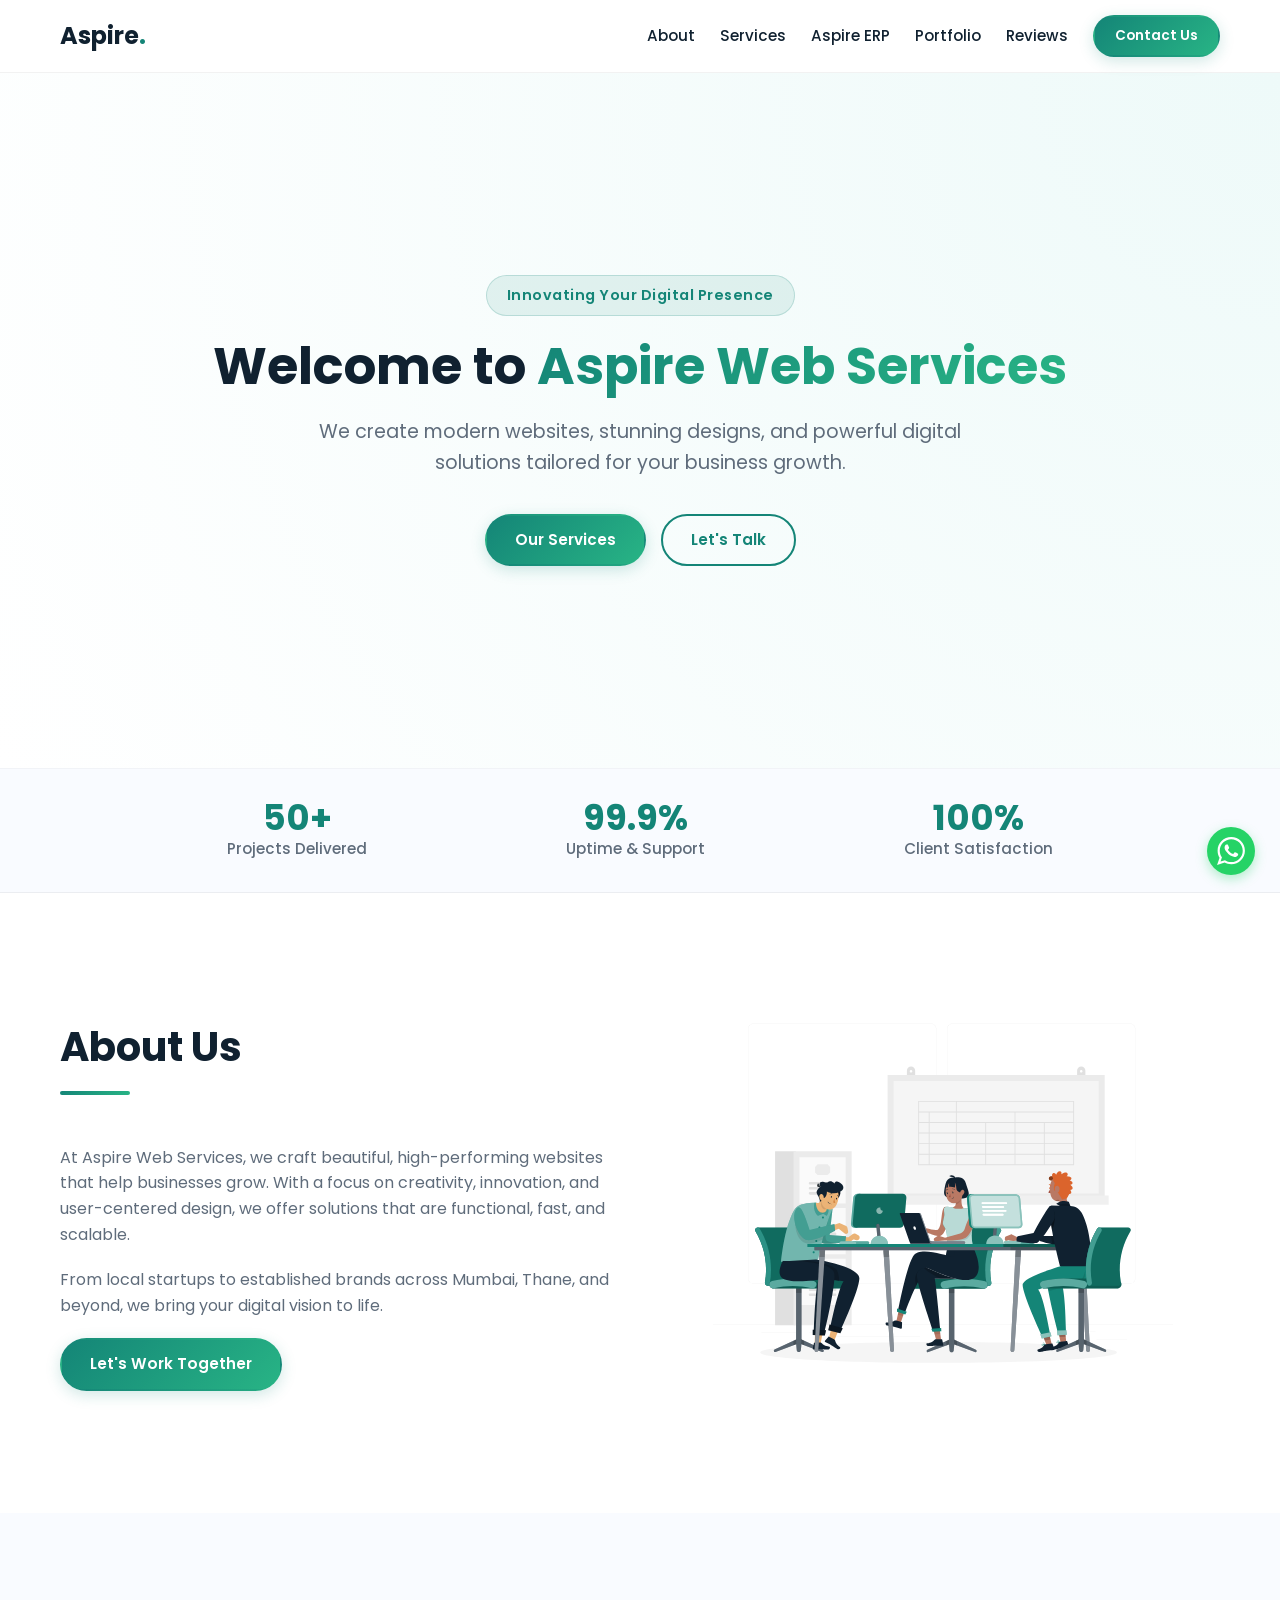
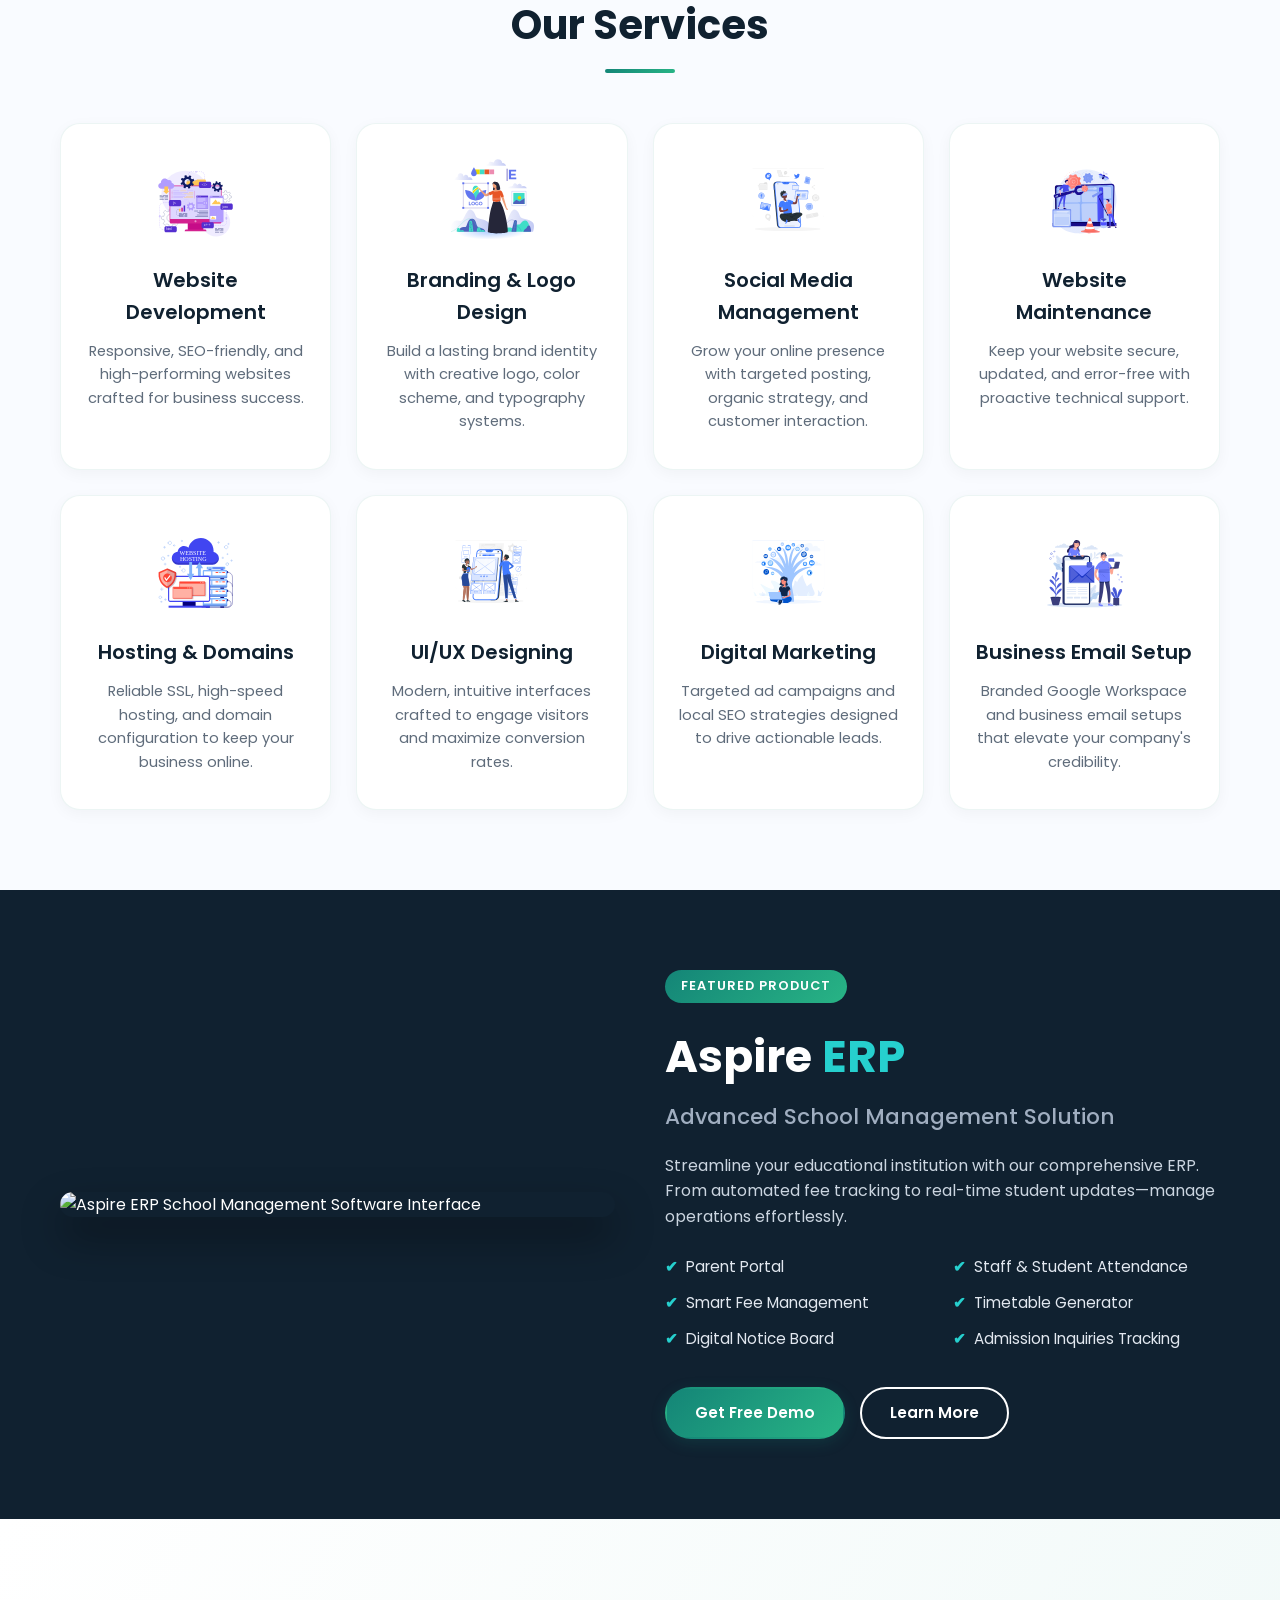
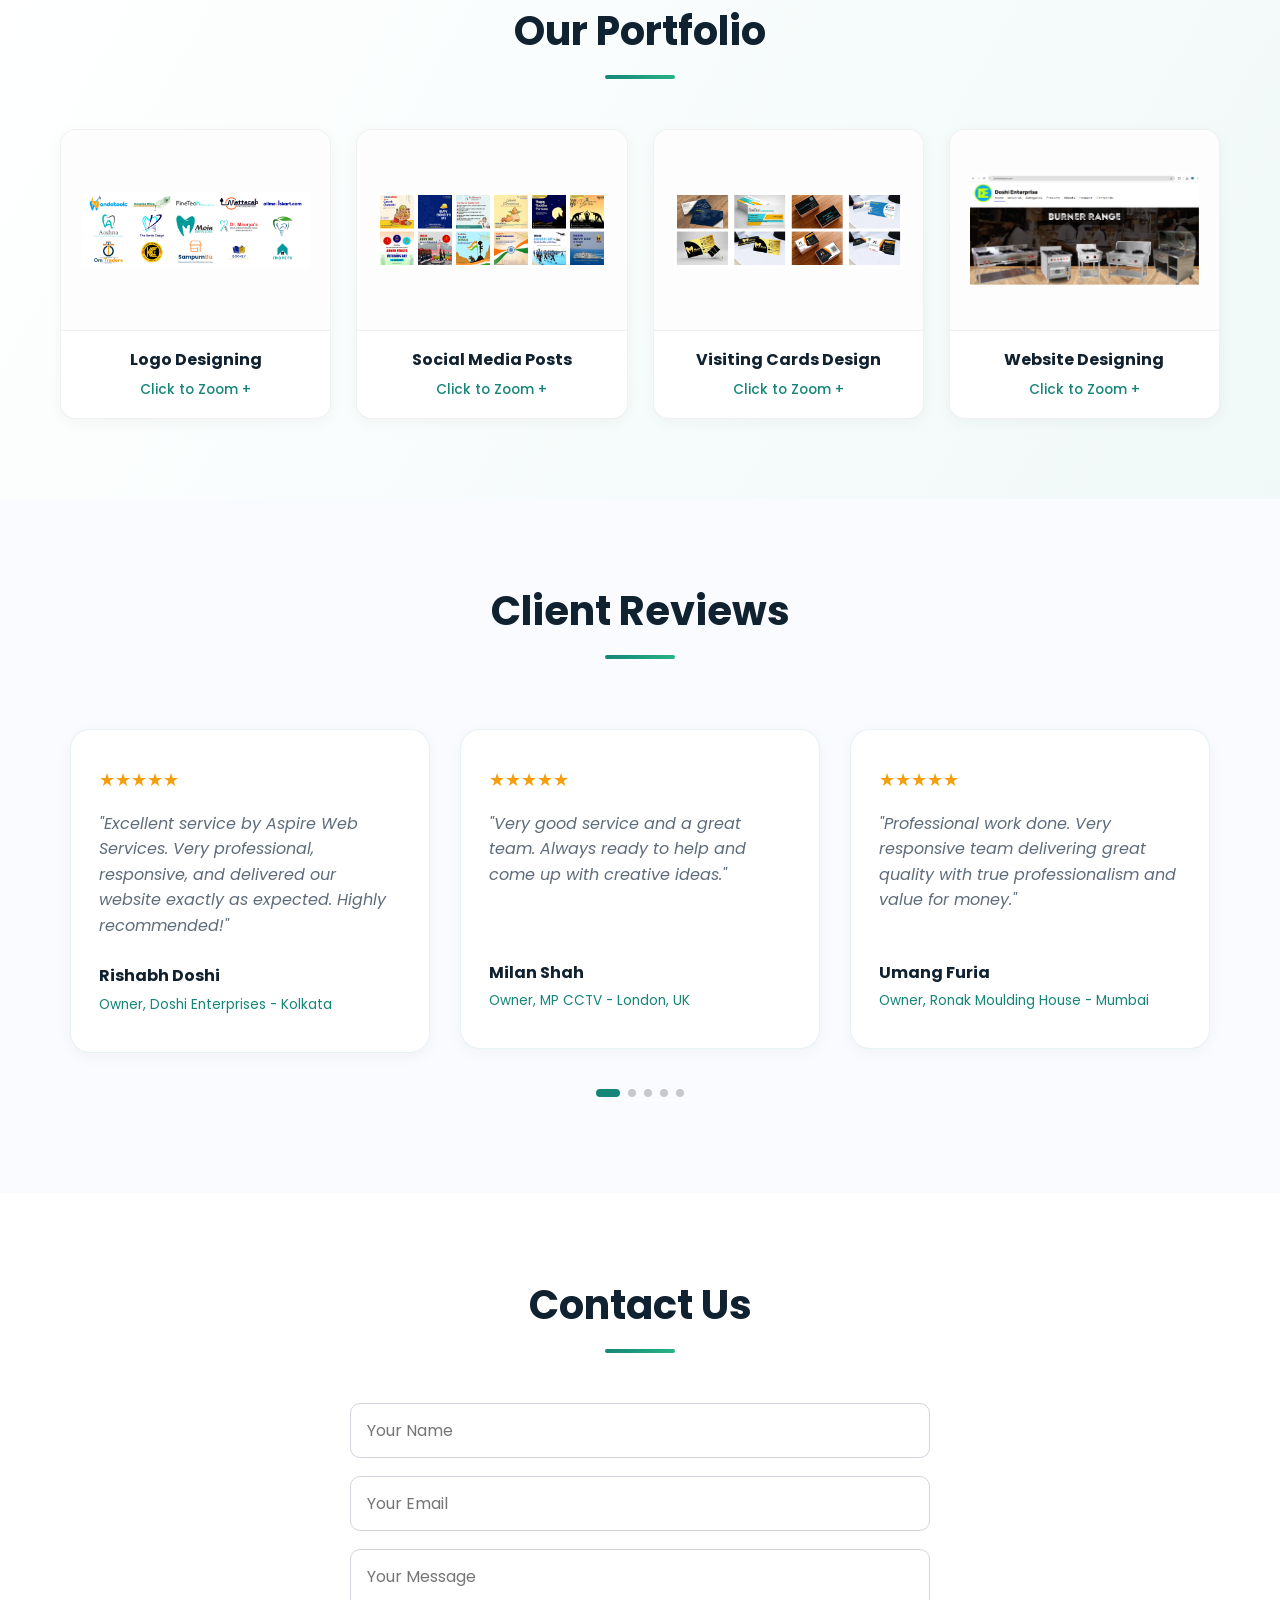
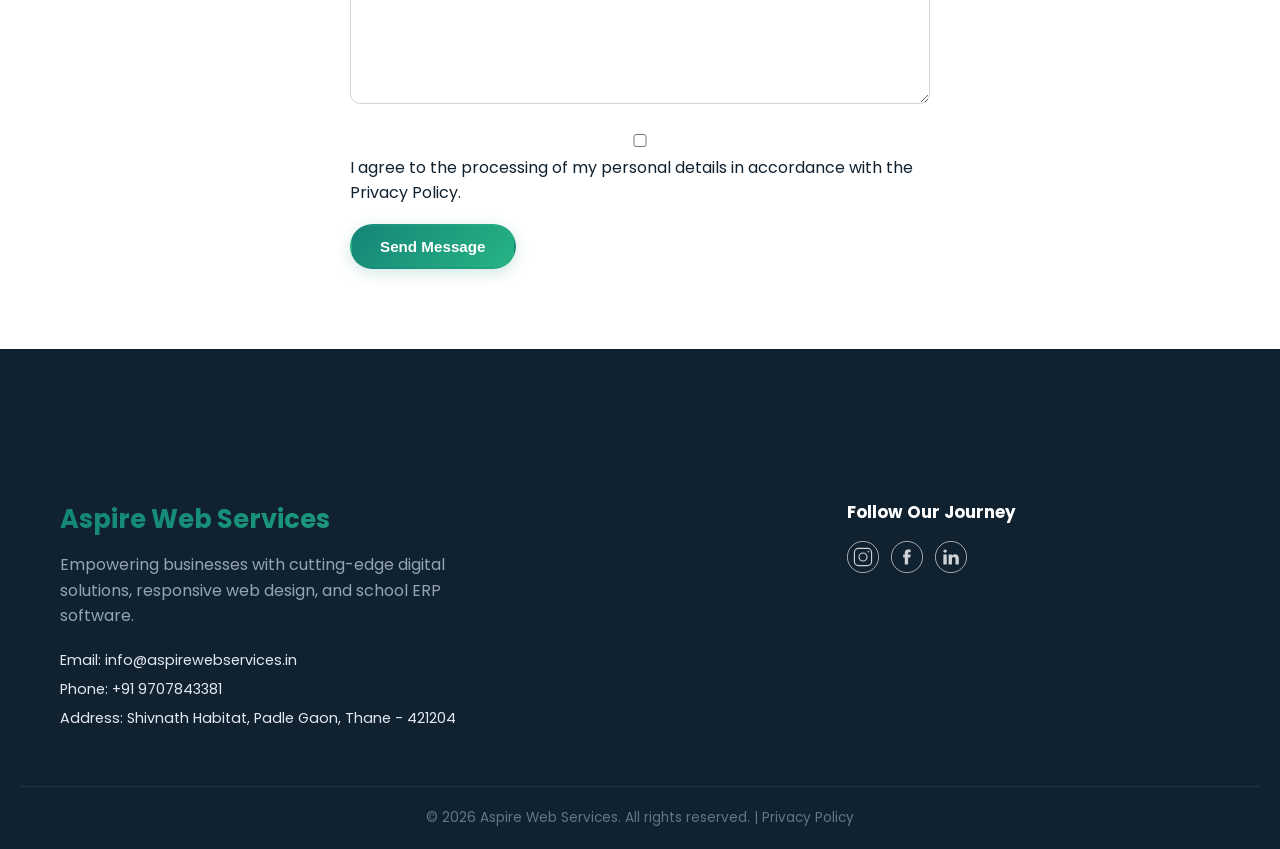
==== commit 9e608f43: "Update index.html" ====
--- a/index.html
+++ b/index.html
@@ -57,8 +57,8 @@
   <!-- Navigation Bar -->
   <header class="navbar">
     <div class="nav-container">
-      <a href="#" class="nav-logo">Aspire Web Services</a>
-      <nav class="nav-menu" id="navMenu">
+      <a href="index.html" class="nav-logo">Aspire<span>.</span></a>
+       <nav class="nav-menu" id="navMenu">
         <a href="#about" class="nav-link">About</a>
         <a href="#services" class="nav-link">Services</a>
         <a href="#aspire-erp" class="nav-link">Aspire ERP</a>
@@ -329,7 +329,7 @@
     </div>
   </section>
 
-  <!-- Contact Section -->
+ <!-- Contact Section -->
   <section class="contact" id="contact">
     <div class="container">
       <h2 class="section-title">Contact Us</h2>
@@ -350,6 +350,15 @@
           <textarea id="message" name="message" rows="5" placeholder="Your Message" required></textarea>
         </div>
 
+        <!-- DPDP Compliant Consent Checkbox -->
+        <div class="form-group form-consent">
+          <input type="checkbox" id="consent" name="consent" required />
+          <label for="consent">
+            I agree to the processing of my personal details in accordance with the 
+            <a href="privacy-policy.html" target="_blank" rel="noopener noreferrer">Privacy Policy</a>.
+          </label>
+        </div>
+
         <button type="submit" class="btn">Send Message</button>
         <div id="form-status" class="form-status" role="alert"></div>
       </form>
@@ -364,7 +373,7 @@
   <!-- Scroll to Top Button -->
   <button id="scrollToTopBtn" aria-label="Scroll to top of the page" title="Go to top">↑</button>
 
-  <!-- Footer Section -->
+<!-- Footer Section -->
   <footer class="footer">
     <div class="container footer-container">
       <div class="footer-brand">
@@ -392,10 +401,16 @@
         </div>
       </div>
     </div>
+
     <div class="footer-bottom">
-      <p>© 2026 Aspire Web Services. All rights reserved.</p>
+      <p>
+        © 2026 Aspire Web Services. All rights reserved. 
+        <span class="footer-separator">|</span> 
+        <a href="privacy-policy.html" class="footer-policy-link">Privacy Policy</a>
+      </p>
     </div>
   </footer>
+  
 
   <!-- Portfolio Lightbox Overlay -->
   <div id="portfolio-lightbox" role="dialog" aria-modal="true" aria-label="Image Preview">
--- a/css/style.css
+++ b/css/style.css
@@ -1,20 +1,24 @@
-/* Brand Variables */
+/* ==========================================================================
+   1. Brand Variables & Base Reset
+   ========================================================================== */
 :root {
   --primary-teal: #148577;
+  --primary-teal-light: rgba(20, 133, 119, 0.1);
   --secondary-navy: #102130;
   --gradient-accent: linear-gradient(135deg, #148577, #28b485);
   --text-dark: #102130;
-  --text-gray: #555;
+  --text-gray: #5f6c7b;
   --bg-light: #f9fbff;
   --white: #ffffff;
-}
-
-/* Reset and Global */
-* {
+  --shadow-sm: 0 4px 15px rgba(0, 0, 0, 0.04);
+  --shadow-md: 0 12px 30px rgba(0, 0, 0, 0.06);
+  --shadow-teal: 0 10px 25px rgba(20, 133, 119, 0.2);
+}
+
+*, *::before, *::after {
   margin: 0;
   padding: 0;
   box-sizing: border-box;
-  font-family: 'Poppins', sans-serif;
 }
 
 html {
@@ -24,856 +28,912 @@
 body {
   background-color: var(--white);
   color: var(--text-dark);
+  font-family: 'Poppins', sans-serif;
   line-height: 1.6;
-}
-
-/* Container */
+  -webkit-font-smoothing: antialiased;
+}
+
+img {
+  max-width: 100%;
+  height: auto;
+  display: block;
+}
+
+a {
+  text-decoration: none;
+  color: inherit;
+}
+
+.sr-only {
+  position: absolute;
+  width: 1px;
+  height: 1px;
+  padding: 0;
+  margin: -1px;
+  overflow: hidden;
+  clip: rect(0, 0, 0, 0);
+  white-space: nowrap;
+  border: 0;
+}
+
+/* ==========================================================================
+   2. Layout & Global Typography
+   ========================================================================== */
 .container {
+  width: 100%;
   max-width: 1200px;
   margin: 0 auto;
   padding: 80px 20px;
 }
 
-/* Buttons */
+.section-title {
+  text-align: center;
+  font-size: 2.5rem;
+  color: var(--secondary-navy);
+  margin-bottom: 50px;
+  font-weight: 700;
+  position: relative;
+}
+
+.section-title::after {
+  content: '';
+  display: block;
+  width: 70px;
+  height: 4px;
+  background: var(--gradient-accent);
+  margin: 12px auto 0;
+  border-radius: 10px;
+}
+
+/* ==========================================================================
+   3. Buttons
+   ========================================================================== */
 .btn {
   background: var(--gradient-accent);
-  color: #fff;
+  color: var(--white);
   padding: 12px 28px;
-  border: none;
+  border: 2px solid transparent;
   border-radius: 50px;
   font-weight: 600;
-  text-decoration: none;
+  font-size: 0.95rem;
   display: inline-block;
-  margin: 10px 10px 0 0;
-  transition: all 0.3s ease;
+  cursor: pointer;
+  transition: transform 0.25s ease, box-shadow 0.25s ease, background 0.25s ease;
   box-shadow: 0 4px 15px rgba(20, 133, 119, 0.2);
 }
 
 .btn:hover {
-  transform: translateY(-3px);
-  box-shadow: 0 6px 20px rgba(20, 133, 119, 0.4);
-  
+  transform: translateY(-2px);
+  box-shadow: var(--shadow-teal);
+}
+
+.btn-sm {
+  padding: 8px 20px;
+  font-size: 0.85rem;
 }
 
 .btn-outline {
   background: transparent;
-  border: 2px solid var(--primary-teal);
+  border-color: var(--primary-teal);
   color: var(--primary-teal);
+  box-shadow: none;
 }
 
 .btn-outline:hover {
   background: var(--primary-teal);
   color: var(--white);
-}
-
-/* Hero Section */
+  box-shadow: var(--shadow-teal);
+}
+
+/* ==========================================================================
+   4. Sticky Header & Navigation
+   ========================================================================== */
+.navbar {
+  position: sticky;
+  top: 0;
+  left: 0;
+  width: 100%;
+  background: rgba(255, 255, 255, 0.95);
+  backdrop-filter: blur(10px);
+  z-index: 999;
+  border-bottom: 1px solid rgba(0, 0, 0, 0.05);
+  transition: box-shadow 0.3s ease;
+}
+
+.nav-container {
+  max-width: 1200px;
+  margin: 0 auto;
+  padding: 15px 20px;
+  display: flex;
+  align-items: center;
+  justify-content: space-between;
+}
+
+.nav-logo {
+  font-size: 1.5rem;
+  font-weight: 700;
+  color: var(--secondary-navy);
+}
+
+.nav-logo span {
+  color: var(--primary-teal);
+}
+
+.nav-menu {
+  display: flex;
+  align-items: center;
+  gap: 25px;
+}
+
+.nav-link {
+  font-size: 0.95rem;
+  font-weight: 500;
+  color: var(--text-dark);
+  transition: color 0.2s ease;
+}
+
+.nav-link:hover,
+.nav-link.active {
+  color: var(--primary-teal);
+}
+
+.nav-toggle {
+  display: none;
+  background: transparent;
+  border: none;
+  cursor: pointer;
+  flex-direction: column;
+  gap: 5px;
+  padding: 5px;
+}
+
+.nav-toggle span {
+  display: block;
+  width: 25px;
+  height: 3px;
+  background: var(--secondary-navy);
+  border-radius: 3px;
+  transition: all 0.3s ease;
+}
+
+/* ==========================================================================
+   5. Hero Section
+   ========================================================================== */
 .hero {
-  min-height: 100vh;
+  min-height: calc(85vh - 70px);
   display: flex;
   align-items: center;
   justify-content: center;
   text-align: center;
   background: radial-gradient(circle at top right, #eefaf9, #ffffff);
-  padding: 40px 20px;
+  padding: 60px 20px;
+}
+
+.hero-badge {
+  display: inline-block;
+  background: var(--primary-teal-light);
+  color: var(--primary-teal);
+  padding: 8px 20px;
+  border-radius: 30px;
+  font-size: 0.9rem;
+  font-weight: 600;
+  letter-spacing: 0.5px;
+  margin-bottom: 20px;
+  border: 1px solid rgba(20, 133, 119, 0.2);
 }
 
 .hero h1 {
-  font-size: 3.5rem;
+  font-size: 3.2rem;
   margin-bottom: 20px;
   color: var(--secondary-navy);
+  line-height: 1.2;
 }
 
 .hero .highlight {
   background: var(--gradient-accent);
-  background-clip: text; /* Standard Property */
-  -webkit-background-clip: text; /* Safari/Chrome support ke liye */
-  -webkit-text-fill-color: transparent; /* Text ko transparent karne ke liye */
-  color: transparent; /* Fallback */
+  -webkit-background-clip: text;
+  -webkit-text-fill-color: transparent;
 }
 
 .hero p {
-  font-size: 1.25rem;
-  max-width: 700px;
+  font-size: 1.2rem;
+  max-width: 680px;
   margin: 0 auto 35px;
   color: var(--text-gray);
 }
-.hero-badge {
-    display: inline-block;
-    background: rgba(20, 133, 119, 0.1); /* Light Teal background */
-    color: var(--primary-teal);
-    padding: 8px 20px;
-    border-radius: 30px;
-    font-size: 0.95rem;
-    font-weight: 600;
-    letter-spacing: 1px;
-    margin-bottom: 25px;
-    border: 1px solid rgba(20, 133, 119, 0.2);
-}
-
-/* Services Section */
-/* Services Section */
-.services {
-    background-color: #f9fbff; 
-    /*padding: 80px 20px;*/
-}
-
-/* Title Chamak Fix */
-.section-title {
+
+.hero-buttons {
+  display: flex;
+  justify-content: center;
+  gap: 15px;
+}
+
+/* ==========================================================================
+   6. Trust / Stats Bar
+   ========================================================================== */
+.trust-bar {
+  background: var(--bg-light);
+  border-bottom: 1px solid rgba(0, 0, 0, 0.05);
+  border-top: 1px solid rgba(0, 0, 0, 0.03);
+  padding: 30px 20px;
+}
+
+.trust-container {
+  max-width: 1000px;
+  margin: 0 auto;
+  display: flex;
+  justify-content: space-around;
+  flex-wrap: wrap;
+  gap: 25px;
   text-align: center;
-  font-size: 2.8rem;
-  color: #102130; /* Directly using your Navy */
-  margin-bottom: 50px;
-  position: relative;
+}
+
+.trust-stat h4 {
+  font-size: 2.2rem;
+  color: var(--primary-teal);
   font-weight: 700;
-}
-
-.section-title::after {
-  content: '';
-  display: block;
-  width: 80px; /* Thoda bada line */
-  height: 5px;
-  background: linear-gradient(to right, #148577, #26d0ce); /* Teal Gradient */
-  margin: 15px auto 0;
-  border-radius: 10px;
-}
-
-.services-grid {
-    display: grid;
-    grid-template-columns: repeat(4, 1fr); 
-    gap: 25px; /* Gap thoda badhaya */
-    padding: 20px 0;
-    max-width: 1200px;
-    margin: 0 auto;
-}
-
-/* Tablet Fix */
-@media (max-width: 1024px) {
-    .services-grid {
-        grid-template-columns: repeat(2, 1fr);
-    }
-}
-
-/* Mobile Fix (Jo humne discuss kiya tha) */
-@media (max-width: 600px) {
-    .services-grid {
-        grid-template-columns: 1fr;
-        gap: 30px; /* Mobile pe cards ke beech gap */
-    }
-    .section-title {
-        font-size: 2.2rem;
-    }
-}
-
-.service-card {
-    background: #ffffff;
-    border-radius: 24px; /* More modern rounded corners */
-    padding: 40px 25px; /* Padding badhayi taaki "Breathable" lage */
-    height: 100%;
-    text-align: center;
-    border: 1px solid rgba(20, 133, 119, 0.08); /* Light Teal border */
-    box-shadow: 0 12px 30px rgba(0, 0, 0, 0.04); /* Soft professional shadow */
-    transition: all 0.4s cubic-bezier(0.175, 0.885, 0.32, 1.275); /* Smooth pop effect */
-    display: flex;
-    flex-direction: column;
-    align-items: center;
-}
-
-/* Hover Effect - Jo "Premium" feel dega */
-.service-card:hover {
-    transform: translateY(-12px);
-    border-color: #148577;
-    box-shadow: 0 20px 40px rgba(20, 133, 119, 0.12);
-}
-
-.service-card img {
-    width: 110px; /* Size thoda badhaya */
-    height: auto;
-    margin-bottom: 25px;
-    /*filter: drop-shadow(0 5px 10px rgba(0,0,0,0.05));*/ /* Image pe subtle shadow */
-}
-
-.service-card h3 {
-    font-size: 1.3rem; /* Desktop pe thoda bada aur readable */
-    color: #102130;
-    font-weight: 600;
-    margin-bottom: 15px;
-}
-
-.service-card p {
-    font-size: 0.95rem;
-    color: #5f6c7b; /* Soft gray for better readability */
-    line-height: 1.6;
-}
-
-/* =========================================
-   Modern Footer Fix
-   ========================================= */
-.footer {
-    background-color: var(--secondary-navy);
-    color: var(--white);
-    padding: 80px 20px 0; /* Space for content */
-}
-
-.footer-container {
-    display: grid;
-    grid-template-columns: 2fr 1fr; /* Brand left, Social right */
-    gap: 40px;
-    align-items: start;
-    padding-bottom: 60px;
-}
-
-.footer-brand h3 {
-    font-size: 1.8rem;
-    margin-bottom: 15px;
-    background: var(--gradient-accent);
-    -webkit-background-clip: text;
-    -webkit-text-fill-color: transparent;
-}
-
-.footer-brand p {
-    color: #a0aec0;
-    max-width: 450px;
-    margin-bottom: 25px;
-}
-
-.footer-contact-info p {
-    font-size: 0.95rem;
-    margin-bottom: 8px;
-    color: var(--white);
-}
-
-.footer-social-box h4 {
-    margin-bottom: 20px;
-    font-size: 1.1rem;
-    letter-spacing: 1px;
-}
-
-.social-links {
-    display: flex;
-    gap: 15px;
-}
-
-.social-links a img {
-    width: 35px;
-    height: 35px;
-    transition: transform 0.3s ease, opacity 0.3s ease;
-    opacity: 0.8;
-}
-
-.social-links a:hover img {
-    transform: translateY(-5px);
-    opacity: 1;
-}
-
-.footer-bottom {
-    border-top: 1px solid rgba(255, 255, 255, 0.1);
-    padding: 25px 20px;
-    text-align: center;
-    font-size: 0.85rem;
-    color: #718096;
-}
-
-@media (max-width: 768px) {
-    .footer-container {
-        grid-template-columns: 1fr;
-        text-align: center;
-    }
-    .footer-brand p { margin: 0 auto 25px; }
-    .social-links { justify-content: center; }
-}
-.whatsapp-float {
-  position: fixed;
-  bottom: 90px;
-  right: 30px;
-  width: 50px; /* Fixed size */
-  height: 50px;
-  z-index: 1000;
-  background: var(--gradient-accent);
-  border-radius: 50%;
+  line-height: 1.1;
+}
+
+.trust-stat p {
+  font-size: 0.95rem;
+  color: var(--text-gray);
+  font-weight: 500;
+}
+
+/* ==========================================================================
+   7. About Section
+   ========================================================================== */
+.about-container {
+  display: flex;
+  align-items: center;
+  gap: 50px;
+}
+
+.about-text {
+  flex: 1;
+}
+
+.about-text .section-title {
+  text-align: left;
+}
+
+.about-text .section-title::after {
+  margin-left: 0;
+}
+
+.about-text p {
+  color: var(--text-gray);
+  margin-bottom: 20px;
+  font-size: 1rem;
+}
+
+.about-image {
+  flex: 1;
   display: flex;
   justify-content: center;
-  align-items: center;
-  box-shadow: 0 4px 10px rgba(0,0,0,0.3);
-}
-
-.whatsapp-float img {
-  width: 35px; /* Icon size fixed */
-  height: 35px;
-}
-
-.whatsapp-float:hover {
-    transform: translateY(-5px);
-    box-shadow: 0 6px 20px rgba(20, 133, 119, 0.5);
-}
-
-.container {
-  max-width: 1200px;
-  margin: 0 auto; /* Ye center karega content ko */
-  padding: 80px 20px;
-  width: 100%;
-}
-
-/* Contact form ko center karne ke liye */
-.contact-form {
-  max-width: 600px;
-  margin: 0 auto; /* Center alignment */
-  display: flex;
-  flex-direction: column;
-  gap: 20px;
-}
-
-.contact-form input, 
-.contact-form textarea {
-  width: 100%; /* Full width within the form */
-  padding: 15px;
-  border: 1px solid #ddd;
-  border-radius: 8px;
-}
-
-/* About Section Fix */
-.aboutsection-title {
-  font-size: 2.8rem;
-  color: var(--secondary-navy);
-  margin-bottom: 50px;
-  position: relative;
-}
-.aboutsection-title::after {
-  content: '';
-  display: block;
-  width: 60px;
-  height: 5px;
-  background: var(--gradient-accent);
-  border-radius: 10px;
-}
-
-
-/* About Us Alignment Fix */
-.about-container {
-    display: flex;
-    align-items: center;
-    justify-content: space-between;
-    gap: 40px; /* Space between text and image */
-}
-
-.about-text {
-    flex: 1; /* Occupy remaining space */
-}
-
-.about-image {
-    flex: 1;
-    text-align: right; /* Align image to the right on desktop */
-}
+}
+
 .about-image img {
   width: 100%;
-  max-width: 500px; /* Image ka size control karne ke liye */
-  height: auto;
-}
-/* --- Mobile Fix --- */
-@media (max-width: 768px) {
-
-  .about-container {
-        display: flex !important;
-        flex-direction: column !important; 
-        align-items: center !important;
-        text-align: center !important;
-        gap: 20px !important;
-        padding: 10px 15px !important;
-    }
-
-    /* 2. Title aur Teal Line ko center kiya */
-    .aboutsection-title {
-        font-size: 2.2rem !important;
-        text-align: center !important;
-        width: 100% !important;
-        margin-bottom: 10px !important;
-    }
-
-    .aboutsection-title::after {
-        content: '';
-        position: absolute;
-        left: 50% !important;
-        transform: translateX(-50%) !important;
-        bottom: -15px !important;
-        width: 60px !important;
-    }
-
-    /* 3. Image ko Order -1 dekar sabse upar laya */
-    .about-image {
-        order: -1 !important; /* Ye div ko upar fekega */
-        width: 100% !important;
-        display: flex;
-        justify-content: center;
-        margin-bottom: 20px;
-    }
-
-    .about-image img {
-        width: 90% !important; /* Image ko bada aur saaf kiya */
-        max-width: 320px !important;
-        height: auto !important;
-    }
-
-    /* 4. Text alignment */
-    .about-text {
-        width: 100% !important;
-    }
-
-    .about-text p {
-        font-size: 1rem !important;
-        line-height: 1.6;
-        padding: 0 5px;
-        margin-bottom: 20px;
-        margin-top: 35px;
-        text-align: center;
-    }
-}
-
-/* =========================================
-   Portfolio Grid (4-Column Layout)
-   ========================================= */
+  max-width: 460px;
+}
+
+/* ==========================================================================
+   8. Services Section
+   ========================================================================== */
+.services {
+  background-color: var(--bg-light);
+}
+
+.services-grid {
+  display: grid;
+  grid-template-columns: repeat(auto-fit, minmax(260px, 1fr));
+  gap: 25px;
+}
+
+.service-card {
+  background: var(--white);
+  border-radius: 20px;
+  padding: 35px 24px;
+  text-align: center;
+  border: 1px solid rgba(20, 133, 119, 0.08);
+  box-shadow: var(--shadow-sm);
+  transition: transform 0.3s ease, border-color 0.3s ease, box-shadow 0.3s ease;
+  display: flex;
+  flex-direction: column;
+  align-items: center;
+}
+
+.service-card:hover {
+  transform: translateY(-8px);
+  border-color: var(--primary-teal);
+  box-shadow: var(--shadow-teal);
+}
+
+.service-card img {
+  width: 85px;
+  height: 85px;
+  margin-bottom: 20px;
+  object-fit: contain;
+}
+
+.service-card h3 {
+  font-size: 1.25rem;
+  color: var(--secondary-navy);
+  font-weight: 600;
+  margin-bottom: 12px;
+}
+
+.service-card p {
+  font-size: 0.92rem;
+  color: var(--text-gray);
+  line-height: 1.6;
+}
+
+/* ==========================================================================
+   9. Featured Product (Aspire ERP)
+   ========================================================================== */
+.featured-product {
+  background-color: var(--secondary-navy);
+  color: var(--white);
+  overflow: hidden;
+}
+
+.featured-container {
+  display: flex;
+  align-items: center;
+  gap: 50px;
+}
+
+.featured-content,
+.featured-image {
+  flex: 1;
+}
+
+.featured-image img {
+  border-radius: 16px;
+  box-shadow: 0 20px 40px rgba(0, 0, 0, 0.4);
+}
+
+.badge {
+  background: var(--gradient-accent);
+  padding: 6px 16px;
+  border-radius: 20px;
+  font-size: 0.8rem;
+  font-weight: 600;
+  text-transform: uppercase;
+  letter-spacing: 1px;
+  display: inline-block;
+}
+
+.featured-content h2 {
+  font-size: 2.8rem;
+  margin: 18px 0 8px;
+}
+
+.highlight-teal {
+  color: #26d0ce;
+}
+
+.featured-content h3 {
+  font-size: 1.35rem;
+  color: #a0aec0;
+  margin-bottom: 18px;
+  font-weight: 500;
+}
+
+.featured-content p {
+  font-size: 1rem;
+  color: #cbd5e0;
+  margin-bottom: 25px;
+}
+
+.feature-list {
+  list-style: none;
+  margin-bottom: 35px;
+  display: grid;
+  grid-template-columns: repeat(2, 1fr);
+  gap: 12px 20px;
+}
+
+.feature-list li {
+  font-size: 0.95rem;
+  color: #e2e8f0;
+  display: flex;
+  align-items: center;
+}
+
+.feature-list li::before {
+  content: '✔';
+  color: #26d0ce;
+  margin-right: 8px;
+  font-weight: bold;
+}
+
+.featured-buttons {
+  display: flex;
+  gap: 15px;
+}
+
+.featured-buttons .btn-outline {
+  border-color: var(--white);
+  color: var(--white);
+}
+
+.featured-buttons .btn-outline:hover {
+  background: var(--white);
+  color: var(--secondary-navy);
+}
+
+/* ==========================================================================
+   10. Portfolio Section
+   ========================================================================== */
+.portfolio-section {
+  background: linear-gradient(120deg, #ffffff, #f0f9f8);
+}
+
 .portfolio-grid {
-    display: grid;
-    grid-template-columns: repeat(4, 1fr); /* 4 columns for desktop */
-    gap: 25px;
-    padding: 40px 0;
+  display: grid;
+  grid-template-columns: repeat(auto-fit, minmax(260px, 1fr));
+  gap: 25px;
 }
 
 .portfolio-item {
-    text-decoration: none; /* Link underline removal */
-    background: var(--white);
-    border-radius: 16px;
-    overflow: hidden;
-    border: 1px solid rgba(0, 0, 0, 0.05);
-    box-shadow: 0 4px 15px rgba(0, 0, 0, 0.03);
-    transition: all 0.3s cubic-bezier(0.4, 0, 0.2, 1);
+  background: var(--white);
+  border-radius: 16px;
+  overflow: hidden;
+  border: 1px solid rgba(0, 0, 0, 0.06);
+  box-shadow: var(--shadow-sm);
+  cursor: pointer;
+  transition: transform 0.3s ease, border-color 0.3s ease, box-shadow 0.3s ease;
+  display: flex;
+  flex-direction: column;
+  outline: none;
+}
+
+.portfolio-item:hover,
+.portfolio-item:focus-visible {
+  transform: translateY(-6px);
+  border-color: var(--primary-teal);
+  box-shadow: var(--shadow-teal);
+}
+
+.portfolio-img-box {
+  width: 100%;
+  height: 200px;
+  background: #fdfdfd;
+  display: flex;
+  align-items: center;
+  justify-content: center;
+  padding: 20px;
+}
+
+.portfolio-img-box img {
+  width: 100%;
+  height: 100%;
+  object-fit: contain;
+  transition: transform 0.4s ease;
+}
+
+.portfolio-item:hover .portfolio-img-box img {
+  transform: scale(1.05);
+}
+
+.portfolio-caption {
+  padding: 16px;
+  text-align: center;
+  background: var(--white);
+  border-top: 1px solid #f0f0f0;
+}
+
+.portfolio-caption h3 {
+  font-size: 1rem;
+  color: var(--secondary-navy);
+  margin-bottom: 4px;
+}
+
+.view-project {
+  font-size: 0.85rem;
+  color: var(--primary-teal);
+  font-weight: 500;
+}
+
+/* ==========================================================================
+   11. Reviews Slider
+   ========================================================================== */
+.reviews {
+  background-color: var(--bg-light);
+  overflow: hidden;
+}
+
+.reviews-slider {
+  padding: 20px 10px 60px;
+}
+
+.review-card {
+  height: 100%;
+  display: flex;
+  flex-direction: column;
+  justify-content: space-between;
+  padding: 35px 28px;
+  background: var(--white);
+  border-radius: 20px;
+  box-shadow: var(--shadow-sm);
+  border: 1px solid rgba(20, 133, 119, 0.1);
+  min-height: 320px;
+}
+
+.stars {
+  color: #f59e0b;
+  font-size: 1.15rem;
+  margin-bottom: 16px;
+}
+
+.review-card p {
+  font-style: italic;
+  color: var(--text-gray);
+  margin-bottom: 25px;
+  flex-grow: 1;
+}
+
+.client-info h4 {
+  color: var(--secondary-navy);
+  font-size: 1rem;
+  margin-bottom: 2px;
+}
+
+.client-info span {
+  font-size: 0.85rem;
+  color: var(--primary-teal);
+}
+
+.swiper-pagination-bullet-active {
+  background: var(--primary-teal) !important;
+  width: 24px !important;
+  border-radius: 6px !important;
+}
+
+/* ==========================================================================
+   12. Contact Form & Status Message
+   ========================================================================== */
+.contact-form {
+  max-width: 580px;
+  margin: 0 auto;
+  display: flex;
+  flex-direction: column;
+  gap: 18px;
+}
+
+.contact-form input,
+.contact-form textarea {
+  width: 100%;
+  padding: 14px 16px;
+  font-size: 16px;
+  font-family: inherit;
+  color: var(--secondary-navy);
+  background-color: var(--white);
+  border: 1px solid #d1d5db;
+  border-radius: 10px;
+  outline: none;
+  transition: border-color 0.2s ease, box-shadow 0.2s ease;
+}
+
+.contact-form input:focus,
+.contact-form textarea:focus {
+  border-color: var(--primary-teal);
+  box-shadow: 0 0 0 3px rgba(20, 133, 119, 0.15);
+}
+
+.contact-form .btn {
+  align-self: flex-start;
+}
+
+.form-status {
+  display: none;
+  padding: 12px 16px;
+  border-radius: 8px;
+  font-size: 0.95rem;
+  font-weight: 500;
+  text-align: center;
+}
+
+.form-status.success {
+  display: block;
+  background-color: #e6fffa;
+  color: #148577;
+  border: 1px solid #b2f5ea;
+}
+
+.form-status.error {
+  display: block;
+  background-color: #fff5f5;
+  color: #e53e3e;
+  border: 1px solid #fed7d7;
+}
+
+/* ==========================================================================
+   13. Floating Action Elements
+   ========================================================================== */
+.whatsapp-float,
+#scrollToTopBtn {
+  position: fixed;
+  right: 25px;
+  width: 48px;
+  height: 48px;
+  border-radius: 50%;
+  display: flex;
+  align-items: center;
+  justify-content: center;
+  z-index: 1000;
+  transition: opacity 0.3s ease, visibility 0.3s ease, transform 0.25s ease, box-shadow 0.25s ease;
+}
+
+.whatsapp-float {
+  bottom: 25px;
+  background: #25d366;
+  box-shadow: 0 4px 12px rgba(37, 211, 102, 0.35);
+}
+
+.whatsapp-float img {
+  width: 28px;
+  height: 28px;
+}
+
+#scrollToTopBtn {
+  bottom: 85px;
+  background: var(--gradient-accent);
+  color: var(--white);
+  border: none;
+  font-size: 20px;
+  cursor: pointer;
+  box-shadow: var(--shadow-teal);
+  opacity: 0;
+  visibility: hidden;
+  pointer-events: none;
+}
+
+#scrollToTopBtn.visible {
+  opacity: 1;
+  visibility: visible;
+  pointer-events: auto;
+}
+
+.whatsapp-float:hover,
+#scrollToTopBtn:hover {
+  transform: translateY(-3px);
+}
+
+/* ==========================================================================
+   14. Footer
+   ========================================================================== */
+.footer {
+  background-color: var(--secondary-navy);
+  color: var(--white);
+  padding: 70px 20px 0;
+}
+
+.footer-container {
+  display: grid;
+  grid-template-columns: 2fr 1fr;
+  gap: 40px;
+  padding-bottom: 50px;
+}
+
+.footer-brand h3 {
+  font-size: 1.6rem;
+  margin-bottom: 12px;
+  background: var(--gradient-accent);
+  -webkit-background-clip: text;
+  -webkit-text-fill-color: transparent;
+}
+
+.footer-brand p {
+  color: #94a3b8;
+  max-width: 420px;
+  margin-bottom: 20px;
+}
+
+.footer-contact-info p {
+  font-size: 0.9rem;
+  margin-bottom: 6px;
+  color: #e2e8f0;
+}
+
+.footer-contact-info a {
+  color: #e2e8f0;
+  transition: color 0.2s ease;
+}
+
+.footer-contact-info a:hover {
+  color: #26d0ce;
+}
+
+.footer-social-box h4 {
+  margin-bottom: 15px;
+  font-size: 1.05rem;
+}
+
+.social-links {
+  display: flex;
+  gap: 12px;
+}
+
+.social-links a img {
+  width: 32px;
+  height: 32px;
+  opacity: 0.8;
+  transition: opacity 0.2s ease, transform 0.2s ease;
+}
+
+.social-links a:hover img {
+  opacity: 1;
+  transform: translateY(-3px);
+}
+
+.footer-bottom {
+  border-top: 1px solid rgba(255, 255, 255, 0.08);
+  padding: 20px;
+  text-align: center;
+  font-size: 0.85rem;
+  color: #64748b;
+}
+
+/* ==========================================================================
+   15. Lightbox Modal
+   ========================================================================== */
+#portfolio-lightbox {
+  position: fixed;
+  inset: 0;
+  background: rgba(16, 33, 48, 0.95);
+  display: none;
+  align-items: center;
+  justify-content: center;
+  z-index: 10000;
+  cursor: zoom-out;
+}
+
+#portfolio-lightbox img {
+  max-width: 90%;
+  max-height: 85vh;
+  border-radius: 8px;
+}
+
+.close-btn {
+  position: absolute;
+  top: 20px;
+  right: 25px;
+  background: transparent;
+  border: none;
+  color: var(--white);
+  font-size: 36px;
+  cursor: pointer;
+  line-height: 1;
+}
+
+/* ==========================================================================
+   16. Responsive Breakpoints
+   ========================================================================== */
+@media (max-width: 820px) {
+  .nav-toggle {
     display: flex;
-    flex-direction: column;
-}
-
-.portfolio-item:hover {
-    transform: translateY(-8px);
-    border-color: var(--primary-teal);
-    box-shadow: 0 15px 35px rgba(20, 133, 119, 0.15);
-}
-
-.portfolio-img-box {
-    width: 100%;
-    height: 200px; /* Fixed height for consistency */
-    background: #fcfcfc;
-    overflow: hidden;
-    display: flex;
-    align-items: center;
-    justify-content: center;
-    padding: 15px;
-}
-
-.portfolio-img-box img {
-    width: 100%;
-    height: 100%;
-    object-fit: contain; /* Logos/Cards ke liye best taaki kate nahi */
-    transition: transform 0.5s ease;
-}
-
-.portfolio-item:hover .portfolio-img-box img {
-    transform: scale(1.08);
-}
-
-.portfolio-caption {
-    padding: 20px 15px;
-    text-align: center;
-    background: var(--white);
-    border-top: 1px solid #f0f0f0;
-}
-
-.portfolio-caption h3 {
-    font-size: 1rem;
-    color: var(--secondary-navy);
-    margin-bottom: 8px;
-    font-weight: 600;
-}
-
-.view-project {
-    font-size: 0.85rem;
-    color: var(--primary-teal);
-    font-weight: 500;
-    display: inline-block;
-}
-
-/* Responsive Portfolio */
-@media (max-width: 1024px) {
-    .portfolio-grid { grid-template-columns: repeat(2, 1fr); }
-}
-@media (max-width: 600px) {
-    .portfolio-grid { grid-template-columns: 1fr; }
-}
-
-#scrollToTopBtn {
-    position: fixed;
-    bottom: 30px;
-    right: 30px;
-    width: 50px;
-    height: 50px;
-    background: var(--gradient-accent); /* Tere logo wala Teal gradient */
-    color: white;
-    border: none;
-    border-radius: 50%;
-    font-size: 24px;
-    font-weight: bold;
-    cursor: pointer;
-    z-index: 1000;
-    display: none; /* JS isse show karega */
-    align-items: center;
-    justify-content: center;
-    box-shadow: 0 4px 15px rgba(20, 133, 119, 0.3);
-    transition: all 0.3s ease;
-}
-
-#scrollToTopBtn:hover {
-    transform: translateY(-5px);
-    box-shadow: 0 6px 20px rgba(20, 133, 119, 0.5);
-}
-
-/* Jab WhatsApp button ke upar ho toh overlap na kare */
-@media (max-width: 768px) {
-    #scrollToTopBtn {
-        bottom: 100px; /* WhatsApp ke upar shift ho jayega mobile mein */
-    }
-}
-
-
-/* Featured Product Section */
-.featured-product {
-    background-color: var(--secondary-navy); /* Dark Navy from Logo */
-    padding: 60px 20px;
-    color: var(--white);
-    overflow: hidden;
-}
-
-.featured-container {
-    display: flex;
-    align-items: center;
-    justify-content: space-between;
-    gap: 50px; /* Space between content and image */
-}
-
-.featured-content {
-    flex: 1;
-}
-
-.featured-image {
-    flex: 1;
-    display: flex;
-    justify-content: center;
-}
-
-.featured-image img {
-    width: 100%;
-    max-width: 550px;
-    filter: drop-shadow(0 20px 50px rgba(0,0,0,0.3));
-    transition: transform 0.5s ease;
-    border-radius:20px;
-}
-
-.featured-image:hover img {
-    transform: scale(1.03);
-}
-
-.badge {
-    background: var(--gradient-accent); /* Teal Gradient */
-    padding: 5px 15px;
-    border-radius: 20px;
-    font-size: 0.85rem;
-    font-weight: 600;
-    text-transform: uppercase;
-    letter-spacing: 1px;
-}
-
-.featured-content h2 {
-    font-size: 3rem;
-    margin: 20px 0 10px;
-}
-
-.highlight-teal {
-    color: var(--primary-teal); /* Teal from Logo */
-}
-
-.featured-content h3 {
-    font-size: 1.5rem;
-    color: #a0aec0;
-    margin-bottom: 20px;
-}
-
-.featured-content p {
-    font-size: 1.1rem;
-    color: #cbd5e0;
-    margin-bottom: 30px;
-    line-height: 1.8;
-}
-
-.feature-list {
-    list-style: none;
-    margin-bottom: 40px;
-    display: grid;
-    grid-template-columns: 1fr 1fr;
-    gap: 15px;
-}
-
-.feature-list li {
-    font-size: 0.95rem;
-    color: #e2e8f0;
-}
-
-/* Featured Section ke buttons ke liye specific style */
-.featured-buttons .btn-outline {
-    border-color: var(--white);
-    color: var(--white);
-}
-
-.featured-buttons .btn-outline:hover {
-    background: var(--white);
-    color: var(--secondary-navy);
-}
-
-/* Mobile Responsive */
-/* Mobile Responsive Fix for Featured Section */
-@media (max-width: 768px) {
-    .featured-product {
-        padding: 20px 15px !important;
-    }
-
-    .featured-container {
-        flex-direction: column-reverse; /* Image niche, content upar */
-        text-align: center;
-        gap: 30px;
-    }
-
-    .featured-content h2 { 
-        font-size: 2rem !important; 
-        line-height: 1.2;
-    }
-
-    .featured-content h3 {
-        font-size: 1.2rem !important;
-        margin-bottom: 15px;
-    }
-
-    /* --- List Alignment Fix --- */
-    .feature-list {
-        display: inline-flex !important; /* Container ko center karne ke liye */
-        flex-direction: column;
-        text-align: left; /* Text ko left-align rakhega */
-        margin: 0 auto 30px; /* Center alignment for the list block */
-        padding: 0;
-        grid-template-columns: 1fr; /* Force single column on mobile */
-    }
-
-    .feature-list li {
-        font-size: 1rem !important;
-        margin-bottom: 12px;
-        display: flex; /* Tick aur text ko line mein lane ke liye */
-        align-items: flex-start;
-        gap: 10px;
-        color: #e2e8f0;
-    }
-
-
-    /* Buttons spacing */
-    .featured-buttons {
-        display: flex;
-        flex-direction: column;
-        gap: 15px;
-        width: 100%;
-        max-width: 300px;
-        margin: 0 auto;
-    }
-
-    .featured-buttons .btn {
-        width: 100% !important;
-        margin: 0 !important;
-    }
-
-    /* Image responsive scale */
-    .featured-image img {
-        max-width: 90%;
-        margin-top: 20px;
-    }
-}
-
-/* Reviews Section Styling */
-.reviews {
-    background-color: var(--bg-light); /* */
-    /*padding: 100px 20px;*/
-    overflow: hidden; /* Slider bahar na nikal jaye */
-}
-
-/* Swiper specifically 3 cards ke liye space mangta hai */
-.reviews-slider {
-    padding: 40px 10px 80px !important; /* Bottom padding badha di dots ke liye */
-    position: relative;
-}
-
-.review-card {
-    height: 100%; 
-    display: flex;
-    flex-direction: column;
-    justify-content: space-between; /* Content aur client-info ke beech space rakhega */
-    padding: 40px 30px 50px; /* Card ke niche thoda extra space */
-    background: var(--white);
-    border-radius: 20px;
-    box-shadow: 0 10px 25px rgba(0,0,0,0.05);
-    border: 1px solid rgba(20, 133, 119, 0.1);
-    min-height: 380px; /* Sabhi cards ki minimum height fix kar di */
-}
-.review-card:hover {
-    transform: translateY(-10px);
-    border-color: var(--primary-teal); /* */
-    box-shadow: 0 15px 35px rgba(20, 133, 119, 0.15); /* */
-}
-
-.stars {
-    color: #ffc107;
-    font-size: 1.2rem;
-    margin-bottom: 20px;
-}
-
-.review-card p {
-    font-style: italic;
-    color: var(--text-gray); /* */
-    margin-bottom: 25px;
-    line-height: 1.7;
-    flex-grow: 1; /* Text chota ho ya bada, card barabar rahega */
-}
-
-.client-info h4 {
-    color: var(--secondary-navy); /* */
-    margin-bottom: 5px;
-}
-
-.client-info span {
-    font-size: 0.85rem;
-    color: var(--primary-teal); /* */
-    font-weight: 500;
-}
-
-/* Pagination Dots Customization */
-.swiper-pagination {
-    bottom: 10px !important; /* Slider container ke bottom se chipka diya */
-}
-
-.swiper-pagination-bullet-active {
-    background: var(--primary-teal) !important;
-    width: 25px; /* Active bullet thoda lamba dikhega premium vibe ke liye */
-    border-radius: 5px;
-}
-.swiper-slide {
-    height: auto; /* Cards ki height content ke hisaab se adjust hogi */
-    display: flex;
-    justify-content: center;
-}
-
-/* Lightbox Pop-up Styling */
-#portfolio-lightbox {
-    position: fixed;
-    z-index: 9999;
-    top: 0;
+  }
+
+  .nav-menu {
+    position: absolute;
+    top: 100%;
     left: 0;
     width: 100%;
-    height: 100%;
-    background: rgba(16, 33, 48, 0.95); /* Tera Navy color */
+    background: var(--white);
+    flex-direction: column;
+    padding: 25px 20px;
+    gap: 18px;
+    border-bottom: 1px solid rgba(0, 0, 0, 0.1);
+    box-shadow: var(--shadow-md);
     display: none;
-    align-items: center;
+  }
+
+  .nav-menu.active {
+    display: flex;
+  }
+
+  .nav-menu .btn {
+    width: 100%;
+    text-align: center;
+  }
+
+  .nav-toggle.open span:nth-child(1) {
+    transform: rotate(45deg) translate(5px, 6px);
+  }
+  .nav-toggle.open span:nth-child(2) {
+    opacity: 0;
+  }
+  .nav-toggle.open span:nth-child(3) {
+    transform: rotate(-45deg) translate(5px, -6px);
+  }
+
+  .container {
+    padding: 60px 20px;
+  }
+
+  .hero h1 {
+    font-size: 2.3rem;
+  }
+
+  .hero-buttons {
+    flex-direction: column;
+    max-width: 280px;
+    margin: 0 auto;
+  }
+
+  .hero-buttons .btn {
+    width: 100%;
+  }
+
+  .section-title {
+    font-size: 2rem;
+  }
+
+  .about-container {
+    flex-direction: column;
+    text-align: center;
+    gap: 35px;
+  }
+
+  .about-text .section-title {
+    text-align: center;
+  }
+
+  .about-text .section-title::after {
+    margin: 12px auto 0;
+  }
+
+  .about-image {
+    order: -1;
+  }
+
+  .featured-container {
+    flex-direction: column-reverse;
+    text-align: center;
+    gap: 35px;
+  }
+
+  .featured-content h2 {
+    font-size: 2.2rem;
+  }
+
+  .feature-list {
+    grid-template-columns: 1fr;
+    max-width: 300px;
+    margin: 0 auto 30px;
+    text-align: left;
+  }
+
+  .featured-buttons {
+    flex-direction: column;
+    max-width: 280px;
+    margin: 0 auto;
+  }
+
+  .featured-buttons .btn {
+    width: 100%;
+    text-align: center;
+  }
+
+  .contact-form .btn {
+    align-self: stretch;
+  }
+
+  .footer-container {
+    grid-template-columns: 1fr;
+    text-align: center;
+  }
+
+  .footer-brand p {
+    margin: 0 auto 20px;
+  }
+
+  .social-links {
     justify-content: center;
-    cursor: zoom-out;
-}
-
-#portfolio-lightbox img {
-    max-width: 90%;
-    max-height: 85%;
-    border-radius: 10px;
-    box-shadow: 0 0 30px rgba(20, 133, 119, 0.5); /* Teal glow */
-    transition: transform 0.3s ease;
-}
-
-.close-btn {
-    position: absolute;
-    top: 20px;
-    right: 30px;
-    color: white;
-    font-size: 40px;
-    font-weight: bold;
-    cursor: pointer;
-}
-
-/* Portfolio item ko clickable dikhane ke liye pointer cursor */
-.portfolio-item {
-    cursor: pointer;
-}
-
-/* Mobile Responsive Fixes */
-@media (max-width: 768px) {
-    
-    /* 1. Hero Title Fix */
-    .hero h1 {
-        font-size: 2.2rem !important; /* Font chota kiya taaki words fit ho jayein */
-        line-height: 1.2;
-        margin-bottom: 15px;
-    }
-
-    .hero p {
-        font-size: 1rem !important;
-        padding: 0 15px; /* Side se thoda space */
-    }
-
-    /* 2. Innovating Badge Fix */
-    .hero-badge {
-        font-size: 0.8rem;
-        padding: 5px 15px;
-    }
-
-    /* 3. Buttons Grid Fix */
-    /* Agar tu chahta hai ki buttons list ki jagah do-do ki row mein aayein */
-    .hero-buttons {
-        display: grid;
-        grid-template-columns: 1fr 1fr; /* 2 buttons ek row mein */
-        gap: 10px;
-        padding: 0 20px;
-    }
-
-    .btn {
-        padding: 10px 5px !important; /* Compact buttons */
-        font-size: 0.85rem !important;
-        width: 100% !important;
-        margin: 0 !important; /* Purane margins hata diye */
-    }
-
-    /* 4. WhatsApp & Scroll Top Buttons */
-    /* Taaki ye ek dusre ke upar na chadhien */
-   .whatsapp-float {
-        bottom: 20px !important;
-        right: 20px !important;
-        z-index: 999;
-    }
-
-    #scrollToTopBtn {
-        bottom: 85px !important; /* WhatsApp ke upar shift kiya */
-        right: 22px !important; /* Thoda sa offset taaki symmetric lage */
-        width: 45px !important;
-        height: 45px !important;
-        z-index: 998;
-    }
-
-  .section-title {
-        font-size: 2.2rem !important;
-        text-align: center !important;
-        width: 100% !important;
-        margin-bottom: 40px !important;
-}
-
-.section-title::after {
-        content: '';
-        position: absolute;
-        left: 50% !important;
-        transform: translateX(-50%) !important;
-        bottom: -15px !important;
-        width: 60px !important;
-}
-}
+  }
+}
